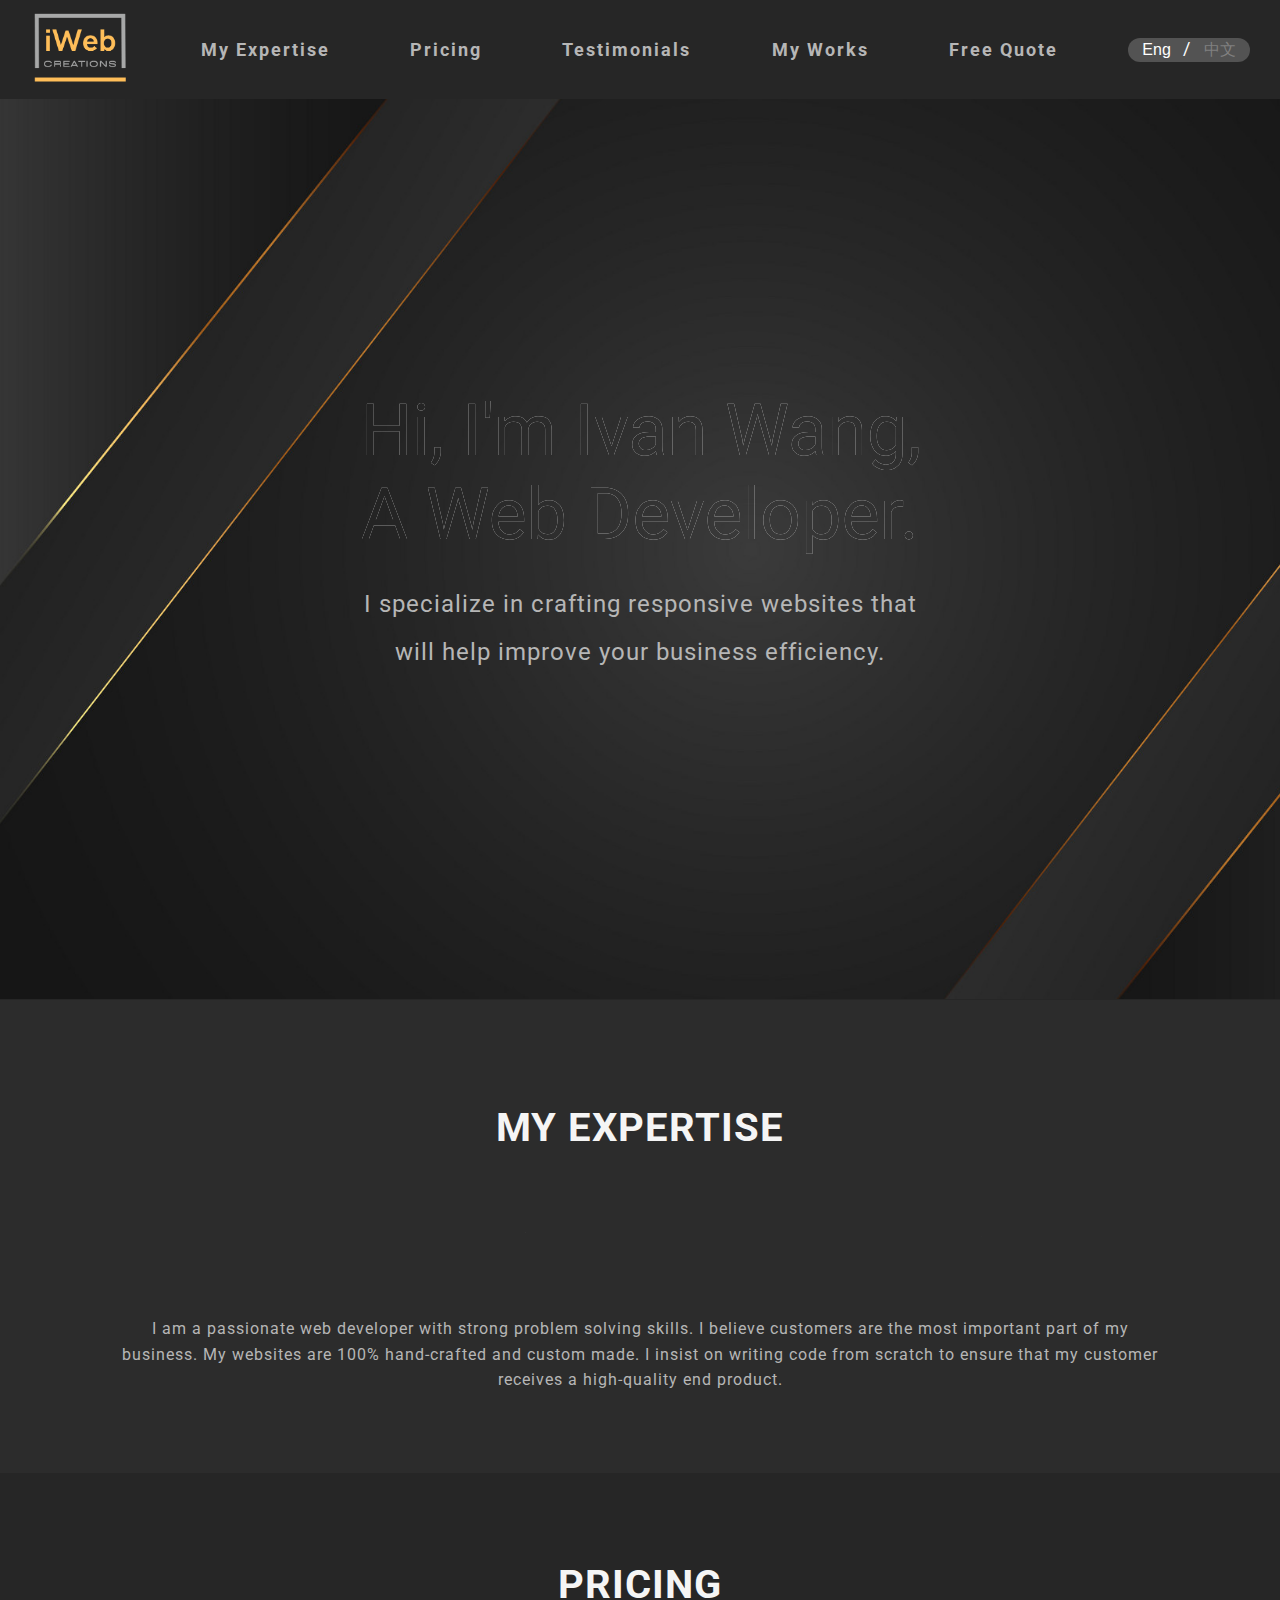
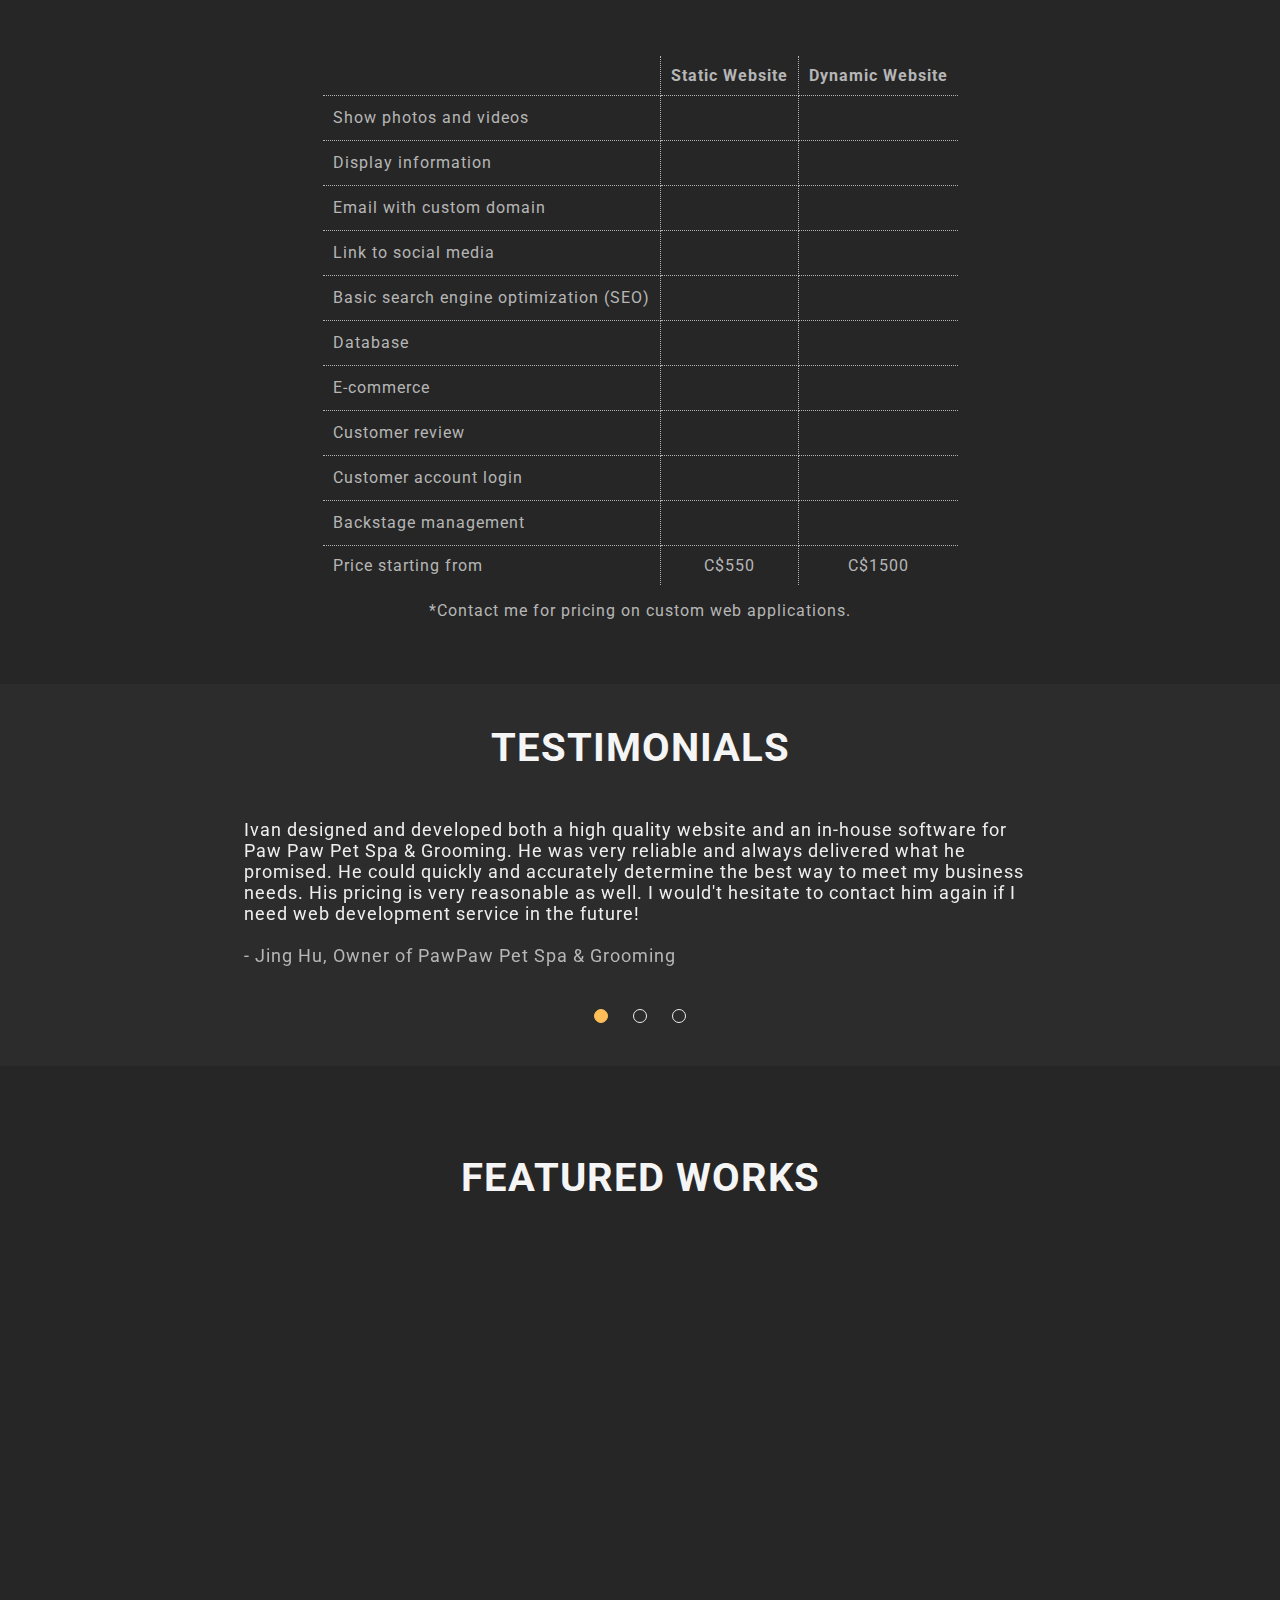
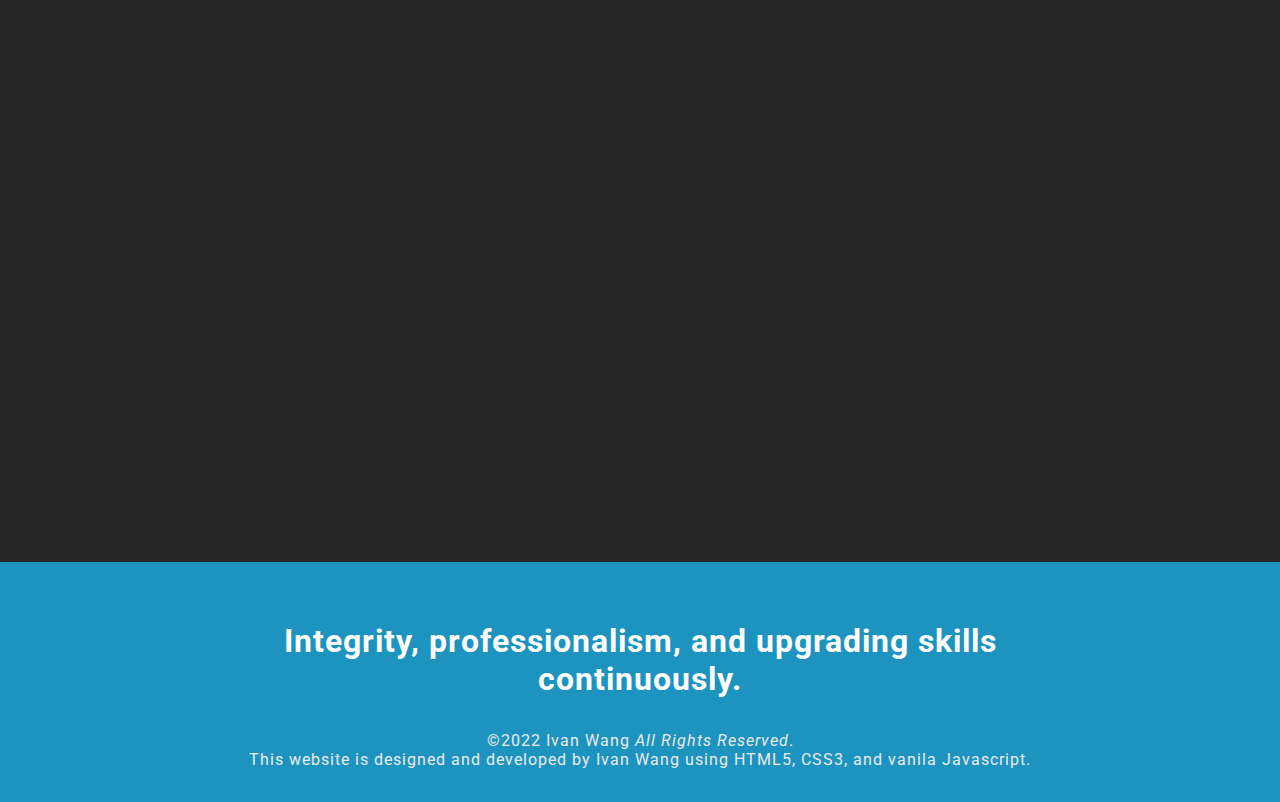
==== index.html @ b066223b "upload completed website" ====
<!DOCTYPE html>
<html lang="en">

<head>
    <meta charset="UTF-8">
    <meta http-equiv="Content-Type" content="text/html; charset=utf-8">
    <meta name="viewport" content="width=device-width, initial-scale=1.0">
    <meta name="description"
        content="Ivan Wang is a passionate web developer. Check out his skills, resume, and previous projects.">
    <meta name="keywords"
        content="web developer, frontend, front end, developer, frontend developer, front end developer ivan wang, ivanthewonderful, html, css, javascript, react">
    <meta name="robots" content="index, follow">
    <title>Ivan Wang's Portfolio</title>
    <!-- import social media icons -->
    <!-- <link rel="stylesheet" href="https://cdnjs.cloudflare.com/ajax/libs/font-awesome/4.7.0/css/font-awesome.min.css" /> -->
    <link rel="stylesheet" href="./styles/navigation.css">
    <link rel="stylesheet" href="./styles/main.css">
    <script src="./scripts/expertise-observer.js" defer></script>
    <script src="./scripts/switch-language.js" defer></script>
    <script src="./scripts/mywork-card-observer.js" defer></script>
    <script src="./scripts/mywork-section-x-button.js" defer></script>
    <script src="./scripts/navbar-switch.js" defer></script>
    <script src="./scripts/navbar-link-highlight-observer.js" defer></script>
    <script src="./scripts/navbar-whole-background-observer.js" defer></script>
    <script src="./scripts/testimonial-carousel.js" defer></script>
    <script src="./scripts/pricing-observer.js" defer></script>
</head>

<body>
    <nav id="nav-bar">
        <!-- only one of "nav-desktop" and "nav-mobile" will show on user interface. -->
        <div class="nav-desktop" id="nav-desktop">
            <a href="#">
                <img class="logo" src="./images/logo2.png" alt="the logo of iWebCreation"></a>
            <a class="nav-links en expertise-link" href="#my-expertise">my expertise</a>
            <a class="nav-links cn expertise-link" href="#my-expertise">技术栈</a>
            <a class="nav-links en price-link" href="#price-table">Pricing</a>
            <a class="nav-links cn price-link" href="#price-table">价目表</a>
            <a class="nav-links en testimonial-link" href="#testimonial">Testimonials</a>
            <a class="nav-links cn testimonial-link" href="#testimonial">客户评价</a>
            <a class="nav-links en work-link" href="#work">my works</a>
            <a class="nav-links cn work-link" href="#work">项目展示</a>
            <a class="nav-links en contact-link" href="./contact.html">free quote</a>
            <a class="nav-links cn contact-link" href="./contact.html">免费估价</a>
            <div class="nav-language-switch">
                <button class="english-switch" onclick="switchToEnglish()">Eng</button>
                <span class="nav-language-switch-slash">/</span>
                <button class="chinese-switch" onclick="switchToChinese()">中文</button>
            </div>
        </div>
        <div class="nav-mobile" id="nav-mobile">
            <!-- This div is to create an overlay effect when drawer menu is shown. -->
            <div class="nav-mobile-background_overlay-hidden" id="nav-mobile-backgournd_overlay"></div>
            <!-- The empty divs inside nav-menu-button are used for creating animation effects. -->
            <button class="nav-mobile-button" onclick="toggleAll()">
                <div id="nav-mobile-button-div1"></div>
                <div id="nav-mobile-button-div2"></div>
                <div id="nav-mobile-button-div3"></div>
                <div id="nav-mobile-button-div4"></div>
            </button>
            <ul class="nav-mobile-list nav-mobile-list-hidden" id="nav-mobile-list">
                <li>
                    <div class="nav-language-switch">
                        <button class="english-switch" onclick="switchToEnglish()">Eng</button>
                        <span id="nav-language-switch-slash"> / </span>
                        <button class="chinese-switch" onclick="switchToChinese()">中文</button>
                    </div>
                </li>
                <li>
                    <a class="nav-links en expertise-link" href="#my-expertise">my expertise</a>
                    <a class="nav-links cn expertise-link" href="#my-expertise">技术栈</a>
                </li>
                <li>
                    <a class="nav-links en price-link" href="#price-table">Pricing</a>
                    <a class="nav-links cn price-link" href="#price-table">价目表</a>
                </li>
                <li>
                    <a class="nav-links en testimonial-link" href="#testimonial">Testimonials</a>
                    <a class="nav-links cn testimonial-link" href="#testimonial">客户评价</a>
                </li>
                <li>
                    <a class="nav-links en work-link" href="#work">my works</a>
                    <a class="nav-links cn work-link" href="#work">项目展示</a>
                </li>
                <li>
                    <a class="nav-links en contact-link" href="./contact.html">free quote</a>
                    <a class="nav-links cn contact-link" href="./contact.html">免费估价</a>
                </li>
            </ul>
        </div>
    </nav>
    <main>
        <section class="intro" id="intro">
            <div id="intro-text">
                <h1 class="hidden">
                    Hi, I'm Ivan Wang, web developer. This is my portfolio.
                </h1>
                <svg id="eng-h1-substitution" class="en" width="562" height="157" viewBox="0 0 562 157" fill="#ffffff"
                    xmlns="http://www.w3.org/2000/svg">
                    <mask id="path-1-outside-1_2_4" maskUnits="userSpaceOnUse" x="0" y="0" width="562" height="157"
                        fill="black">
                        <rect fill="#ffffff" width="562" height="157" />
                        <path
                            d="M41.3555 26.8203V32.3398H13.6523V26.8203H41.3555ZM14.707 4.8125V56H7.92188V4.8125H14.707ZM47.2617 4.8125V56H40.5117V4.8125H47.2617Z" />
                        <path
                            d="M65.4023 17.9609V56H58.8633V17.9609H65.4023ZM58.3711 7.87109C58.3711 6.81641 58.6875 5.92578 59.3203 5.19922C59.9766 4.47266 60.9375 4.10938 62.2031 4.10938C63.4453 4.10938 64.3945 4.47266 65.0508 5.19922C65.7305 5.92578 66.0703 6.81641 66.0703 7.87109C66.0703 8.87891 65.7305 9.74609 65.0508 10.4727C64.3945 11.1758 63.4453 11.5273 62.2031 11.5273C60.9375 11.5273 59.9766 11.1758 59.3203 10.4727C58.6875 9.74609 58.3711 8.87891 58.3711 7.87109Z" />
                        <path
                            d="M81.75 48.2656V53.5039C81.75 55.6367 81.2109 57.8867 80.1328 60.2539C79.0547 62.6445 77.543 64.6367 75.5977 66.2305L71.9062 63.6641C72.6562 62.6328 73.2891 61.5781 73.8047 60.5C74.3203 59.4453 74.707 58.3438 74.9648 57.1953C75.2461 56.0703 75.3867 54.875 75.3867 53.6094V48.2656H81.75Z" />
                        <path d="M116.168 4.8125V56H109.383V4.8125H116.168Z" />
                        <path d="M131.496 2V5.86719L130.758 18.8047H126.223L126.258 6.46484V2H131.496Z" />
                        <path
                            d="M145.875 25.5195V56H139.336V17.9609H145.523L145.875 25.5195ZM144.539 35.5391L141.516 35.4336C141.539 32.832 141.879 30.4297 142.535 28.2266C143.191 26 144.164 24.0664 145.453 22.4258C146.742 20.7852 148.348 19.5195 150.27 18.6289C152.191 17.7148 154.418 17.2578 156.949 17.2578C158.73 17.2578 160.371 17.5156 161.871 18.0312C163.371 18.5234 164.672 19.3086 165.773 20.3867C166.875 21.4648 167.73 22.8477 168.34 24.5352C168.949 26.2227 169.254 28.2617 169.254 30.6523V56H162.75V30.9688C162.75 28.9766 162.41 27.3828 161.73 26.1875C161.074 24.9922 160.137 24.125 158.918 23.5859C157.699 23.0234 156.27 22.7422 154.629 22.7422C152.707 22.7422 151.102 23.082 149.812 23.7617C148.523 24.4414 147.492 25.3789 146.719 26.5742C145.945 27.7695 145.383 29.1406 145.031 30.6875C144.703 32.2109 144.539 33.8281 144.539 35.5391ZM169.184 31.9531L164.824 33.2891C164.848 31.2031 165.188 29.1992 165.844 27.2773C166.523 25.3555 167.496 23.6445 168.762 22.1445C170.051 20.6445 171.633 19.4609 173.508 18.5938C175.383 17.7031 177.527 17.2578 179.941 17.2578C181.98 17.2578 183.785 17.5273 185.355 18.0664C186.949 18.6055 188.285 19.4375 189.363 20.5625C190.465 21.6641 191.297 23.082 191.859 24.8164C192.422 26.5508 192.703 28.6133 192.703 31.0039V56H186.164V30.9336C186.164 28.8008 185.824 27.1484 185.145 25.9766C184.488 24.7812 183.551 23.9492 182.332 23.4805C181.137 22.9883 179.707 22.7422 178.043 22.7422C176.613 22.7422 175.348 22.9883 174.246 23.4805C173.145 23.9727 172.219 24.6523 171.469 25.5195C170.719 26.3633 170.145 27.3359 169.746 28.4375C169.371 29.5391 169.184 30.7109 169.184 31.9531Z" />
                        <path d="M228.668 4.8125V56H221.883V4.8125H228.668Z" />
                        <path
                            d="M251.59 50.1289L261.996 17.9609H268.641L254.965 56H250.605L251.59 50.1289ZM242.906 17.9609L253.629 50.3047L254.367 56H250.008L236.227 17.9609H242.906Z" />
                        <path
                            d="M296.766 49.4961V29.9141C296.766 28.4141 296.461 27.1133 295.852 26.0117C295.266 24.8867 294.375 24.0195 293.18 23.4102C291.984 22.8008 290.508 22.4961 288.75 22.4961C287.109 22.4961 285.668 22.7773 284.426 23.3398C283.207 23.9023 282.246 24.6406 281.543 25.5547C280.863 26.4688 280.523 27.4531 280.523 28.5078H274.02C274.02 27.1484 274.371 25.8008 275.074 24.4648C275.777 23.1289 276.785 21.9219 278.098 20.8438C279.434 19.7422 281.027 18.875 282.879 18.2422C284.754 17.5859 286.84 17.2578 289.137 17.2578C291.902 17.2578 294.34 17.7266 296.449 18.6641C298.582 19.6016 300.246 21.0195 301.441 22.918C302.66 24.793 303.27 27.1484 303.27 29.9844V47.7031C303.27 48.9688 303.375 50.3164 303.586 51.7461C303.82 53.1758 304.16 54.4062 304.605 55.4375V56H297.82C297.492 55.25 297.234 54.2539 297.047 53.0117C296.859 51.7461 296.766 50.5742 296.766 49.4961ZM297.891 32.9375L297.961 37.5078H291.387C289.535 37.5078 287.883 37.6602 286.43 37.9648C284.977 38.2461 283.758 38.6797 282.773 39.2656C281.789 39.8516 281.039 40.5898 280.523 41.4805C280.008 42.3477 279.75 43.3672 279.75 44.5391C279.75 45.7344 280.02 46.8242 280.559 47.8086C281.098 48.793 281.906 49.5781 282.984 50.1641C284.086 50.7266 285.434 51.0078 287.027 51.0078C289.02 51.0078 290.777 50.5859 292.301 49.7422C293.824 48.8984 295.031 47.8672 295.922 46.6484C296.836 45.4297 297.328 44.2461 297.398 43.0977L300.176 46.2266C300.012 47.2109 299.566 48.3008 298.84 49.4961C298.113 50.6914 297.141 51.8398 295.922 52.9414C294.727 54.0195 293.297 54.9219 291.633 55.6484C289.992 56.3516 288.141 56.7031 286.078 56.7031C283.5 56.7031 281.238 56.1992 279.293 55.1914C277.371 54.1836 275.871 52.8359 274.793 51.1484C273.738 49.4375 273.211 47.5273 273.211 45.418C273.211 43.3789 273.609 41.5859 274.406 40.0391C275.203 38.4688 276.352 37.168 277.852 36.1367C279.352 35.082 281.156 34.2852 283.266 33.7461C285.375 33.207 287.73 32.9375 290.332 32.9375H297.891Z" />
                        <path
                            d="M320.004 26.082V56H313.5V17.9609H319.652L320.004 26.082ZM318.457 35.5391L315.75 35.4336C315.773 32.832 316.16 30.4297 316.91 28.2266C317.66 26 318.715 24.0664 320.074 22.4258C321.434 20.7852 323.051 19.5195 324.926 18.6289C326.824 17.7148 328.922 17.2578 331.219 17.2578C333.094 17.2578 334.781 17.5156 336.281 18.0312C337.781 18.5234 339.059 19.3203 340.113 20.4219C341.191 21.5234 342.012 22.9531 342.574 24.7109C343.137 26.4453 343.418 28.5664 343.418 31.0742V56H336.879V31.0039C336.879 29.0117 336.586 27.418 336 26.2227C335.414 25.0039 334.559 24.125 333.434 23.5859C332.309 23.0234 330.926 22.7422 329.285 22.7422C327.668 22.7422 326.191 23.082 324.855 23.7617C323.543 24.4414 322.406 25.3789 321.445 26.5742C320.508 27.7695 319.77 29.1406 319.23 30.6875C318.715 32.2109 318.457 33.8281 318.457 35.5391Z" />
                        <path
                            d="M385.605 40.5312L395.766 4.8125H400.688L397.84 18.6992L386.906 56H382.02L385.605 40.5312ZM375.094 4.8125L383.18 39.8281L385.605 56H380.754L368.344 4.8125H375.094ZM413.836 39.793L421.746 4.8125H428.531L416.156 56H411.305L413.836 39.793ZM401.426 4.8125L411.305 40.5312L414.891 56H410.004L399.457 18.6992L396.574 4.8125H401.426Z" />
                        <path
                            d="M456.305 49.4961V29.9141C456.305 28.4141 456 27.1133 455.391 26.0117C454.805 24.8867 453.914 24.0195 452.719 23.4102C451.523 22.8008 450.047 22.4961 448.289 22.4961C446.648 22.4961 445.207 22.7773 443.965 23.3398C442.746 23.9023 441.785 24.6406 441.082 25.5547C440.402 26.4688 440.062 27.4531 440.062 28.5078H433.559C433.559 27.1484 433.91 25.8008 434.613 24.4648C435.316 23.1289 436.324 21.9219 437.637 20.8438C438.973 19.7422 440.566 18.875 442.418 18.2422C444.293 17.5859 446.379 17.2578 448.676 17.2578C451.441 17.2578 453.879 17.7266 455.988 18.6641C458.121 19.6016 459.785 21.0195 460.98 22.918C462.199 24.793 462.809 27.1484 462.809 29.9844V47.7031C462.809 48.9688 462.914 50.3164 463.125 51.7461C463.359 53.1758 463.699 54.4062 464.145 55.4375V56H457.359C457.031 55.25 456.773 54.2539 456.586 53.0117C456.398 51.7461 456.305 50.5742 456.305 49.4961ZM457.43 32.9375L457.5 37.5078H450.926C449.074 37.5078 447.422 37.6602 445.969 37.9648C444.516 38.2461 443.297 38.6797 442.312 39.2656C441.328 39.8516 440.578 40.5898 440.062 41.4805C439.547 42.3477 439.289 43.3672 439.289 44.5391C439.289 45.7344 439.559 46.8242 440.098 47.8086C440.637 48.793 441.445 49.5781 442.523 50.1641C443.625 50.7266 444.973 51.0078 446.566 51.0078C448.559 51.0078 450.316 50.5859 451.84 49.7422C453.363 48.8984 454.57 47.8672 455.461 46.6484C456.375 45.4297 456.867 44.2461 456.938 43.0977L459.715 46.2266C459.551 47.2109 459.105 48.3008 458.379 49.4961C457.652 50.6914 456.68 51.8398 455.461 52.9414C454.266 54.0195 452.836 54.9219 451.172 55.6484C449.531 56.3516 447.68 56.7031 445.617 56.7031C443.039 56.7031 440.777 56.1992 438.832 55.1914C436.91 54.1836 435.41 52.8359 434.332 51.1484C433.277 49.4375 432.75 47.5273 432.75 45.418C432.75 43.3789 433.148 41.5859 433.945 40.0391C434.742 38.4688 435.891 37.168 437.391 36.1367C438.891 35.082 440.695 34.2852 442.805 33.7461C444.914 33.207 447.27 32.9375 449.871 32.9375H457.43Z" />
                        <path
                            d="M479.543 26.082V56H473.039V17.9609H479.191L479.543 26.082ZM477.996 35.5391L475.289 35.4336C475.312 32.832 475.699 30.4297 476.449 28.2266C477.199 26 478.254 24.0664 479.613 22.4258C480.973 20.7852 482.59 19.5195 484.465 18.6289C486.363 17.7148 488.461 17.2578 490.758 17.2578C492.633 17.2578 494.32 17.5156 495.82 18.0312C497.32 18.5234 498.598 19.3203 499.652 20.4219C500.73 21.5234 501.551 22.9531 502.113 24.7109C502.676 26.4453 502.957 28.5664 502.957 31.0742V56H496.418V31.0039C496.418 29.0117 496.125 27.418 495.539 26.2227C494.953 25.0039 494.098 24.125 492.973 23.5859C491.848 23.0234 490.465 22.7422 488.824 22.7422C487.207 22.7422 485.73 23.082 484.395 23.7617C483.082 24.4414 481.945 25.3789 480.984 26.5742C480.047 27.7695 479.309 29.1406 478.77 30.6875C478.254 32.2109 477.996 33.8281 477.996 35.5391Z" />
                        <path
                            d="M537.48 17.9609H543.387V55.1914C543.387 58.543 542.707 61.4023 541.348 63.7695C539.988 66.1367 538.09 67.9297 535.652 69.1484C533.238 70.3906 530.449 71.0117 527.285 71.0117C525.973 71.0117 524.426 70.8008 522.645 70.3789C520.887 69.9805 519.152 69.2891 517.441 68.3047C515.754 67.3438 514.336 66.043 513.188 64.4023L516.598 60.5352C518.191 62.457 519.855 63.793 521.59 64.543C523.348 65.293 525.082 65.668 526.793 65.668C528.855 65.668 530.637 65.2812 532.137 64.5078C533.637 63.7344 534.797 62.5859 535.617 61.0625C536.461 59.5625 536.883 57.7109 536.883 55.5078V26.3281L537.48 17.9609ZM511.289 37.4023V36.6641C511.289 33.7578 511.629 31.1211 512.309 28.7539C513.012 26.3633 514.008 24.3125 515.297 22.6016C516.609 20.8906 518.191 19.5781 520.043 18.6641C521.895 17.7266 523.98 17.2578 526.301 17.2578C528.691 17.2578 530.777 17.6797 532.559 18.5234C534.363 19.3438 535.887 20.5508 537.129 22.1445C538.395 23.7148 539.391 25.6133 540.117 27.8398C540.844 30.0664 541.348 32.5859 541.629 35.3984V38.6328C541.371 41.4219 540.867 43.9297 540.117 46.1562C539.391 48.3828 538.395 50.2812 537.129 51.8516C535.887 53.4219 534.363 54.6289 532.559 55.4727C530.754 56.293 528.645 56.7031 526.23 56.7031C523.957 56.7031 521.895 56.2227 520.043 55.2617C518.215 54.3008 516.645 52.9531 515.332 51.2188C514.02 49.4844 513.012 47.4453 512.309 45.1016C511.629 42.7344 511.289 40.168 511.289 37.4023ZM517.793 36.6641V37.4023C517.793 39.3008 517.98 41.082 518.355 42.7461C518.754 44.4102 519.352 45.875 520.148 47.1406C520.969 48.4062 522.012 49.4023 523.277 50.1289C524.543 50.832 526.055 51.1836 527.812 51.1836C529.969 51.1836 531.75 50.7266 533.156 49.8125C534.562 48.8984 535.676 47.6914 536.496 46.1914C537.34 44.6914 537.996 43.0625 538.465 41.3047V32.832C538.207 31.543 537.809 30.3008 537.27 29.1055C536.754 27.8867 536.074 26.8086 535.23 25.8711C534.41 24.9102 533.391 24.1484 532.172 23.5859C530.953 23.0234 529.523 22.7422 527.883 22.7422C526.102 22.7422 524.566 23.1172 523.277 23.8672C522.012 24.5938 520.969 25.6016 520.148 26.8906C519.352 28.1562 518.754 29.6328 518.355 31.3203C517.98 32.9844 517.793 34.7656 517.793 36.6641Z" />
                        <path
                            d="M559.172 48.2656V53.5039C559.172 55.6367 558.633 57.8867 557.555 60.2539C556.477 62.6445 554.965 64.6367 553.02 66.2305L549.328 63.6641C550.078 62.6328 550.711 61.5781 551.227 60.5C551.742 59.4453 552.129 58.3438 552.387 57.1953C552.668 56.0703 552.809 54.875 552.809 53.6094V48.2656H559.172Z" />
                        <path
                            d="M26.8711 93.3477L9.92578 140H3L22.5117 88.8125H26.9766L26.8711 93.3477ZM41.0742 140L24.0938 93.3477L23.9883 88.8125H28.4531L48.0352 140H41.0742ZM40.1953 121.051V126.605H11.4375V121.051H40.1953Z" />
                        <path
                            d="M86.2148 124.531L96.375 88.8125H101.297L98.4492 102.699L87.5156 140H82.6289L86.2148 124.531ZM75.7031 88.8125L83.7891 123.828L86.2148 140H81.3633L68.9531 88.8125H75.7031ZM114.445 123.793L122.355 88.8125H129.141L116.766 140H111.914L114.445 123.793ZM102.035 88.8125L111.914 124.531L115.5 140H110.613L100.066 102.699L97.1836 88.8125H102.035Z" />
                        <path
                            d="M150.34 140.703C147.691 140.703 145.289 140.258 143.133 139.367C141 138.453 139.16 137.176 137.613 135.535C136.09 133.895 134.918 131.949 134.098 129.699C133.277 127.449 132.867 124.988 132.867 122.316V120.84C132.867 117.746 133.324 114.992 134.238 112.578C135.152 110.141 136.395 108.078 137.965 106.391C139.535 104.703 141.316 103.426 143.309 102.559C145.301 101.691 147.363 101.258 149.496 101.258C152.215 101.258 154.559 101.727 156.527 102.664C158.52 103.602 160.148 104.914 161.414 106.602C162.68 108.266 163.617 110.234 164.227 112.508C164.836 114.758 165.141 117.219 165.141 119.891V122.809H136.734V117.5H158.637V117.008C158.543 115.32 158.191 113.68 157.582 112.086C156.996 110.492 156.059 109.18 154.77 108.148C153.48 107.117 151.723 106.602 149.496 106.602C148.02 106.602 146.66 106.918 145.418 107.551C144.176 108.16 143.109 109.074 142.219 110.293C141.328 111.512 140.637 113 140.145 114.758C139.652 116.516 139.406 118.543 139.406 120.84V122.316C139.406 124.121 139.652 125.82 140.145 127.414C140.66 128.984 141.398 130.367 142.359 131.562C143.344 132.758 144.527 133.695 145.91 134.375C147.316 135.055 148.91 135.395 150.691 135.395C152.988 135.395 154.934 134.926 156.527 133.988C158.121 133.051 159.516 131.797 160.711 130.227L164.648 133.355C163.828 134.598 162.785 135.781 161.52 136.906C160.254 138.031 158.695 138.945 156.844 139.648C155.016 140.352 152.848 140.703 150.34 140.703Z" />
                        <path
                            d="M172.699 86H179.238V132.617L178.676 140H172.699V86ZM204.938 120.664V121.402C204.938 124.168 204.609 126.734 203.953 129.102C203.297 131.445 202.336 133.484 201.07 135.219C199.805 136.953 198.258 138.301 196.43 139.262C194.602 140.223 192.504 140.703 190.137 140.703C187.723 140.703 185.602 140.293 183.773 139.473C181.969 138.629 180.445 137.422 179.203 135.852C177.961 134.281 176.965 132.383 176.215 130.156C175.488 127.93 174.984 125.422 174.703 122.633V119.398C174.984 116.586 175.488 114.066 176.215 111.84C176.965 109.613 177.961 107.715 179.203 106.145C180.445 104.551 181.969 103.344 183.773 102.523C185.578 101.68 187.676 101.258 190.066 101.258C192.457 101.258 194.578 101.727 196.43 102.664C198.281 103.578 199.828 104.891 201.07 106.602C202.336 108.312 203.297 110.363 203.953 112.754C204.609 115.121 204.938 117.758 204.938 120.664ZM198.398 121.402V120.664C198.398 118.766 198.223 116.984 197.871 115.32C197.52 113.633 196.957 112.156 196.184 110.891C195.41 109.602 194.391 108.594 193.125 107.867C191.859 107.117 190.301 106.742 188.449 106.742C186.809 106.742 185.379 107.023 184.16 107.586C182.965 108.148 181.945 108.91 181.102 109.871C180.258 110.809 179.566 111.887 179.027 113.105C178.512 114.301 178.125 115.543 177.867 116.832V125.305C178.242 126.945 178.852 128.527 179.695 130.051C180.562 131.551 181.711 132.781 183.141 133.742C184.594 134.703 186.387 135.184 188.52 135.184C190.277 135.184 191.777 134.832 193.02 134.129C194.285 133.402 195.305 132.406 196.078 131.141C196.875 129.875 197.461 128.41 197.836 126.746C198.211 125.082 198.398 123.301 198.398 121.402Z" />
                        <path
                            d="M245.859 140H235.172L235.242 134.48H245.859C249.516 134.48 252.562 133.719 255 132.195C257.438 130.648 259.266 128.492 260.484 125.727C261.727 122.938 262.348 119.68 262.348 115.953V112.824C262.348 109.895 261.996 107.293 261.293 105.02C260.59 102.723 259.559 100.789 258.199 99.2188C256.84 97.625 255.176 96.418 253.207 95.5977C251.262 94.7773 249.023 94.3672 246.492 94.3672H234.961V88.8125H246.492C249.844 88.8125 252.902 89.375 255.668 90.5C258.434 91.6016 260.812 93.207 262.805 95.3164C264.82 97.4023 266.367 99.9336 267.445 102.91C268.523 105.863 269.062 109.191 269.062 112.895V115.953C269.062 119.656 268.523 122.996 267.445 125.973C266.367 128.926 264.809 131.445 262.77 133.531C260.754 135.617 258.316 137.223 255.457 138.348C252.621 139.449 249.422 140 245.859 140ZM238.793 88.8125V140H232.008V88.8125H238.793Z" />
                        <path
                            d="M294.059 140.703C291.41 140.703 289.008 140.258 286.852 139.367C284.719 138.453 282.879 137.176 281.332 135.535C279.809 133.895 278.637 131.949 277.816 129.699C276.996 127.449 276.586 124.988 276.586 122.316V120.84C276.586 117.746 277.043 114.992 277.957 112.578C278.871 110.141 280.113 108.078 281.684 106.391C283.254 104.703 285.035 103.426 287.027 102.559C289.02 101.691 291.082 101.258 293.215 101.258C295.934 101.258 298.277 101.727 300.246 102.664C302.238 103.602 303.867 104.914 305.133 106.602C306.398 108.266 307.336 110.234 307.945 112.508C308.555 114.758 308.859 117.219 308.859 119.891V122.809H280.453V117.5H302.355V117.008C302.262 115.32 301.91 113.68 301.301 112.086C300.715 110.492 299.777 109.18 298.488 108.148C297.199 107.117 295.441 106.602 293.215 106.602C291.738 106.602 290.379 106.918 289.137 107.551C287.895 108.16 286.828 109.074 285.938 110.293C285.047 111.512 284.355 113 283.863 114.758C283.371 116.516 283.125 118.543 283.125 120.84V122.316C283.125 124.121 283.371 125.82 283.863 127.414C284.379 128.984 285.117 130.367 286.078 131.562C287.062 132.758 288.246 133.695 289.629 134.375C291.035 135.055 292.629 135.395 294.41 135.395C296.707 135.395 298.652 134.926 300.246 133.988C301.84 133.051 303.234 131.797 304.43 130.227L308.367 133.355C307.547 134.598 306.504 135.781 305.238 136.906C303.973 138.031 302.414 138.945 300.562 139.648C298.734 140.352 296.566 140.703 294.059 140.703Z" />
                        <path
                            d="M327.527 134.129L337.934 101.961H344.578L330.902 140H326.543L327.527 134.129ZM318.844 101.961L329.566 134.305L330.305 140H325.945L312.164 101.961H318.844Z" />
                        <path
                            d="M366.129 140.703C363.48 140.703 361.078 140.258 358.922 139.367C356.789 138.453 354.949 137.176 353.402 135.535C351.879 133.895 350.707 131.949 349.887 129.699C349.066 127.449 348.656 124.988 348.656 122.316V120.84C348.656 117.746 349.113 114.992 350.027 112.578C350.941 110.141 352.184 108.078 353.754 106.391C355.324 104.703 357.105 103.426 359.098 102.559C361.09 101.691 363.152 101.258 365.285 101.258C368.004 101.258 370.348 101.727 372.316 102.664C374.309 103.602 375.938 104.914 377.203 106.602C378.469 108.266 379.406 110.234 380.016 112.508C380.625 114.758 380.93 117.219 380.93 119.891V122.809H352.523V117.5H374.426V117.008C374.332 115.32 373.98 113.68 373.371 112.086C372.785 110.492 371.848 109.18 370.559 108.148C369.27 107.117 367.512 106.602 365.285 106.602C363.809 106.602 362.449 106.918 361.207 107.551C359.965 108.16 358.898 109.074 358.008 110.293C357.117 111.512 356.426 113 355.934 114.758C355.441 116.516 355.195 118.543 355.195 120.84V122.316C355.195 124.121 355.441 125.82 355.934 127.414C356.449 128.984 357.188 130.367 358.148 131.562C359.133 132.758 360.316 133.695 361.699 134.375C363.105 135.055 364.699 135.395 366.48 135.395C368.777 135.395 370.723 134.926 372.316 133.988C373.91 133.051 375.305 131.797 376.5 130.227L380.438 133.355C379.617 134.598 378.574 135.781 377.309 136.906C376.043 138.031 374.484 138.945 372.633 139.648C370.805 140.352 368.637 140.703 366.129 140.703Z" />
                        <path d="M395.59 86V140H389.051V86H395.59Z" />
                        <path
                            d="M404.309 121.402V120.594C404.309 117.852 404.707 115.309 405.504 112.965C406.301 110.598 407.449 108.547 408.949 106.812C410.449 105.055 412.266 103.695 414.398 102.734C416.531 101.75 418.922 101.258 421.57 101.258C424.242 101.258 426.645 101.75 428.777 102.734C430.934 103.695 432.762 105.055 434.262 106.812C435.785 108.547 436.945 110.598 437.742 112.965C438.539 115.309 438.938 117.852 438.938 120.594V121.402C438.938 124.145 438.539 126.688 437.742 129.031C436.945 131.375 435.785 133.426 434.262 135.184C432.762 136.918 430.945 138.277 428.812 139.262C426.703 140.223 424.312 140.703 421.641 140.703C418.969 140.703 416.566 140.223 414.434 139.262C412.301 138.277 410.473 136.918 408.949 135.184C407.449 133.426 406.301 131.375 405.504 129.031C404.707 126.688 404.309 124.145 404.309 121.402ZM410.812 120.594V121.402C410.812 123.301 411.035 125.094 411.48 126.781C411.926 128.445 412.594 129.922 413.484 131.211C414.398 132.5 415.535 133.52 416.895 134.27C418.254 134.996 419.836 135.359 421.641 135.359C423.422 135.359 424.98 134.996 426.316 134.27C427.676 133.52 428.801 132.5 429.691 131.211C430.582 129.922 431.25 128.445 431.695 126.781C432.164 125.094 432.398 123.301 432.398 121.402V120.594C432.398 118.719 432.164 116.949 431.695 115.285C431.25 113.598 430.57 112.109 429.656 110.82C428.766 109.508 427.641 108.477 426.281 107.727C424.945 106.977 423.375 106.602 421.57 106.602C419.789 106.602 418.219 106.977 416.859 107.727C415.523 108.477 414.398 109.508 413.484 110.82C412.594 112.109 411.926 113.598 411.48 115.285C411.035 116.949 410.812 118.719 410.812 120.594Z" />
                        <path
                            d="M453.598 109.273V154.625H447.059V101.961H453.035L453.598 109.273ZM479.227 120.664V121.402C479.227 124.168 478.898 126.734 478.242 129.102C477.586 131.445 476.625 133.484 475.359 135.219C474.117 136.953 472.582 138.301 470.754 139.262C468.926 140.223 466.828 140.703 464.461 140.703C462.047 140.703 459.914 140.305 458.062 139.508C456.211 138.711 454.641 137.551 453.352 136.027C452.062 134.504 451.031 132.676 450.258 130.543C449.508 128.41 448.992 126.008 448.711 123.336V119.398C448.992 116.586 449.52 114.066 450.293 111.84C451.066 109.613 452.086 107.715 453.352 106.145C454.641 104.551 456.199 103.344 458.027 102.523C459.855 101.68 461.965 101.258 464.355 101.258C466.746 101.258 468.867 101.727 470.719 102.664C472.57 103.578 474.129 104.891 475.395 106.602C476.66 108.312 477.609 110.363 478.242 112.754C478.898 115.121 479.227 117.758 479.227 120.664ZM472.688 121.402V120.664C472.688 118.766 472.488 116.984 472.09 115.32C471.691 113.633 471.07 112.156 470.227 110.891C469.406 109.602 468.352 108.594 467.062 107.867C465.773 107.117 464.238 106.742 462.457 106.742C460.816 106.742 459.387 107.023 458.168 107.586C456.973 108.148 455.953 108.91 455.109 109.871C454.266 110.809 453.574 111.887 453.035 113.105C452.52 114.301 452.133 115.543 451.875 116.832V125.938C452.344 127.578 453 129.125 453.844 130.578C454.688 132.008 455.812 133.168 457.219 134.059C458.625 134.926 460.395 135.359 462.527 135.359C464.285 135.359 465.797 134.996 467.062 134.27C468.352 133.52 469.406 132.5 470.227 131.211C471.07 129.922 471.691 128.445 472.09 126.781C472.488 125.094 472.688 123.301 472.688 121.402Z" />
                        <path
                            d="M503.309 140.703C500.66 140.703 498.258 140.258 496.102 139.367C493.969 138.453 492.129 137.176 490.582 135.535C489.059 133.895 487.887 131.949 487.066 129.699C486.246 127.449 485.836 124.988 485.836 122.316V120.84C485.836 117.746 486.293 114.992 487.207 112.578C488.121 110.141 489.363 108.078 490.934 106.391C492.504 104.703 494.285 103.426 496.277 102.559C498.27 101.691 500.332 101.258 502.465 101.258C505.184 101.258 507.527 101.727 509.496 102.664C511.488 103.602 513.117 104.914 514.383 106.602C515.648 108.266 516.586 110.234 517.195 112.508C517.805 114.758 518.109 117.219 518.109 119.891V122.809H489.703V117.5H511.605V117.008C511.512 115.32 511.16 113.68 510.551 112.086C509.965 110.492 509.027 109.18 507.738 108.148C506.449 107.117 504.691 106.602 502.465 106.602C500.988 106.602 499.629 106.918 498.387 107.551C497.145 108.16 496.078 109.074 495.188 110.293C494.297 111.512 493.605 113 493.113 114.758C492.621 116.516 492.375 118.543 492.375 120.84V122.316C492.375 124.121 492.621 125.82 493.113 127.414C493.629 128.984 494.367 130.367 495.328 131.562C496.312 132.758 497.496 133.695 498.879 134.375C500.285 135.055 501.879 135.395 503.66 135.395C505.957 135.395 507.902 134.926 509.496 133.988C511.09 133.051 512.484 131.797 513.68 130.227L517.617 133.355C516.797 134.598 515.754 135.781 514.488 136.906C513.223 138.031 511.664 138.945 509.812 139.648C507.984 140.352 505.816 140.703 503.309 140.703Z" />
                        <path
                            d="M532.207 107.938V140H525.703V101.961H532.031L532.207 107.938ZM544.09 101.75L544.055 107.797C543.516 107.68 543 107.609 542.508 107.586C542.039 107.539 541.5 107.516 540.891 107.516C539.391 107.516 538.066 107.75 536.918 108.219C535.77 108.688 534.797 109.344 534 110.188C533.203 111.031 532.57 112.039 532.102 113.211C531.656 114.359 531.363 115.625 531.223 117.008L529.395 118.062C529.395 115.766 529.617 113.609 530.062 111.594C530.531 109.578 531.246 107.797 532.207 106.25C533.168 104.68 534.387 103.461 535.863 102.594C537.363 101.703 539.145 101.258 541.207 101.258C541.676 101.258 542.215 101.316 542.824 101.434C543.434 101.527 543.855 101.633 544.09 101.75Z" />
                        <path
                            d="M545.848 136.555C545.848 135.453 546.188 134.527 546.867 133.777C547.57 133.004 548.578 132.617 549.891 132.617C551.203 132.617 552.199 133.004 552.879 133.777C553.582 134.527 553.934 135.453 553.934 136.555C553.934 137.633 553.582 138.547 552.879 139.297C552.199 140.047 551.203 140.422 549.891 140.422C548.578 140.422 547.57 140.047 546.867 139.297C546.188 138.547 545.848 137.633 545.848 136.555Z" />
                    </mask>
                    <path
                        d="M41.3555 26.8203V32.3398H13.6523V26.8203H41.3555ZM14.707 4.8125V56H7.92188V4.8125H14.707ZM47.2617 4.8125V56H40.5117V4.8125H47.2617Z"
                        stroke="#ffffff" stroke-width="4" mask="url(#path-1-outside-1_2_4)" />
                    <path
                        d="M65.4023 17.9609V56H58.8633V17.9609H65.4023ZM58.3711 7.87109C58.3711 6.81641 58.6875 5.92578 59.3203 5.19922C59.9766 4.47266 60.9375 4.10938 62.2031 4.10938C63.4453 4.10938 64.3945 4.47266 65.0508 5.19922C65.7305 5.92578 66.0703 6.81641 66.0703 7.87109C66.0703 8.87891 65.7305 9.74609 65.0508 10.4727C64.3945 11.1758 63.4453 11.5273 62.2031 11.5273C60.9375 11.5273 59.9766 11.1758 59.3203 10.4727C58.6875 9.74609 58.3711 8.87891 58.3711 7.87109Z"
                        stroke="#ffffff" stroke-width="4" mask="url(#path-1-outside-1_2_4)" />
                    <path
                        d="M81.75 48.2656V53.5039C81.75 55.6367 81.2109 57.8867 80.1328 60.2539C79.0547 62.6445 77.543 64.6367 75.5977 66.2305L71.9062 63.6641C72.6562 62.6328 73.2891 61.5781 73.8047 60.5C74.3203 59.4453 74.707 58.3438 74.9648 57.1953C75.2461 56.0703 75.3867 54.875 75.3867 53.6094V48.2656H81.75Z"
                        stroke="#ffffff" stroke-width="4" mask="url(#path-1-outside-1_2_4)" />
                    <path d="M116.168 4.8125V56H109.383V4.8125H116.168Z" stroke="#ffffff" stroke-width="4"
                        mask="url(#path-1-outside-1_2_4)" />
                    <path d="M131.496 2V5.86719L130.758 18.8047H126.223L126.258 6.46484V2H131.496Z" stroke="#ffffff"
                        stroke-width="4" mask="url(#path-1-outside-1_2_4)" />
                    <path
                        d="M145.875 25.5195V56H139.336V17.9609H145.523L145.875 25.5195ZM144.539 35.5391L141.516 35.4336C141.539 32.832 141.879 30.4297 142.535 28.2266C143.191 26 144.164 24.0664 145.453 22.4258C146.742 20.7852 148.348 19.5195 150.27 18.6289C152.191 17.7148 154.418 17.2578 156.949 17.2578C158.73 17.2578 160.371 17.5156 161.871 18.0312C163.371 18.5234 164.672 19.3086 165.773 20.3867C166.875 21.4648 167.73 22.8477 168.34 24.5352C168.949 26.2227 169.254 28.2617 169.254 30.6523V56H162.75V30.9688C162.75 28.9766 162.41 27.3828 161.73 26.1875C161.074 24.9922 160.137 24.125 158.918 23.5859C157.699 23.0234 156.27 22.7422 154.629 22.7422C152.707 22.7422 151.102 23.082 149.812 23.7617C148.523 24.4414 147.492 25.3789 146.719 26.5742C145.945 27.7695 145.383 29.1406 145.031 30.6875C144.703 32.2109 144.539 33.8281 144.539 35.5391ZM169.184 31.9531L164.824 33.2891C164.848 31.2031 165.188 29.1992 165.844 27.2773C166.523 25.3555 167.496 23.6445 168.762 22.1445C170.051 20.6445 171.633 19.4609 173.508 18.5938C175.383 17.7031 177.527 17.2578 179.941 17.2578C181.98 17.2578 183.785 17.5273 185.355 18.0664C186.949 18.6055 188.285 19.4375 189.363 20.5625C190.465 21.6641 191.297 23.082 191.859 24.8164C192.422 26.5508 192.703 28.6133 192.703 31.0039V56H186.164V30.9336C186.164 28.8008 185.824 27.1484 185.145 25.9766C184.488 24.7812 183.551 23.9492 182.332 23.4805C181.137 22.9883 179.707 22.7422 178.043 22.7422C176.613 22.7422 175.348 22.9883 174.246 23.4805C173.145 23.9727 172.219 24.6523 171.469 25.5195C170.719 26.3633 170.145 27.3359 169.746 28.4375C169.371 29.5391 169.184 30.7109 169.184 31.9531Z"
                        stroke="#ffffff" stroke-width="4" mask="url(#path-1-outside-1_2_4)" />
                    <path d="M228.668 4.8125V56H221.883V4.8125H228.668Z" stroke="#ffffff" stroke-width="4"
                        mask="url(#path-1-outside-1_2_4)" />
                    <path
                        d="M251.59 50.1289L261.996 17.9609H268.641L254.965 56H250.605L251.59 50.1289ZM242.906 17.9609L253.629 50.3047L254.367 56H250.008L236.227 17.9609H242.906Z"
                        stroke="#ffffff" stroke-width="4" mask="url(#path-1-outside-1_2_4)" />
                    <path
                        d="M296.766 49.4961V29.9141C296.766 28.4141 296.461 27.1133 295.852 26.0117C295.266 24.8867 294.375 24.0195 293.18 23.4102C291.984 22.8008 290.508 22.4961 288.75 22.4961C287.109 22.4961 285.668 22.7773 284.426 23.3398C283.207 23.9023 282.246 24.6406 281.543 25.5547C280.863 26.4688 280.523 27.4531 280.523 28.5078H274.02C274.02 27.1484 274.371 25.8008 275.074 24.4648C275.777 23.1289 276.785 21.9219 278.098 20.8438C279.434 19.7422 281.027 18.875 282.879 18.2422C284.754 17.5859 286.84 17.2578 289.137 17.2578C291.902 17.2578 294.34 17.7266 296.449 18.6641C298.582 19.6016 300.246 21.0195 301.441 22.918C302.66 24.793 303.27 27.1484 303.27 29.9844V47.7031C303.27 48.9688 303.375 50.3164 303.586 51.7461C303.82 53.1758 304.16 54.4062 304.605 55.4375V56H297.82C297.492 55.25 297.234 54.2539 297.047 53.0117C296.859 51.7461 296.766 50.5742 296.766 49.4961ZM297.891 32.9375L297.961 37.5078H291.387C289.535 37.5078 287.883 37.6602 286.43 37.9648C284.977 38.2461 283.758 38.6797 282.773 39.2656C281.789 39.8516 281.039 40.5898 280.523 41.4805C280.008 42.3477 279.75 43.3672 279.75 44.5391C279.75 45.7344 280.02 46.8242 280.559 47.8086C281.098 48.793 281.906 49.5781 282.984 50.1641C284.086 50.7266 285.434 51.0078 287.027 51.0078C289.02 51.0078 290.777 50.5859 292.301 49.7422C293.824 48.8984 295.031 47.8672 295.922 46.6484C296.836 45.4297 297.328 44.2461 297.398 43.0977L300.176 46.2266C300.012 47.2109 299.566 48.3008 298.84 49.4961C298.113 50.6914 297.141 51.8398 295.922 52.9414C294.727 54.0195 293.297 54.9219 291.633 55.6484C289.992 56.3516 288.141 56.7031 286.078 56.7031C283.5 56.7031 281.238 56.1992 279.293 55.1914C277.371 54.1836 275.871 52.8359 274.793 51.1484C273.738 49.4375 273.211 47.5273 273.211 45.418C273.211 43.3789 273.609 41.5859 274.406 40.0391C275.203 38.4688 276.352 37.168 277.852 36.1367C279.352 35.082 281.156 34.2852 283.266 33.7461C285.375 33.207 287.73 32.9375 290.332 32.9375H297.891Z"
                        stroke="#ffffff" stroke-width="4" mask="url(#path-1-outside-1_2_4)" />
                    <path
                        d="M320.004 26.082V56H313.5V17.9609H319.652L320.004 26.082ZM318.457 35.5391L315.75 35.4336C315.773 32.832 316.16 30.4297 316.91 28.2266C317.66 26 318.715 24.0664 320.074 22.4258C321.434 20.7852 323.051 19.5195 324.926 18.6289C326.824 17.7148 328.922 17.2578 331.219 17.2578C333.094 17.2578 334.781 17.5156 336.281 18.0312C337.781 18.5234 339.059 19.3203 340.113 20.4219C341.191 21.5234 342.012 22.9531 342.574 24.7109C343.137 26.4453 343.418 28.5664 343.418 31.0742V56H336.879V31.0039C336.879 29.0117 336.586 27.418 336 26.2227C335.414 25.0039 334.559 24.125 333.434 23.5859C332.309 23.0234 330.926 22.7422 329.285 22.7422C327.668 22.7422 326.191 23.082 324.855 23.7617C323.543 24.4414 322.406 25.3789 321.445 26.5742C320.508 27.7695 319.77 29.1406 319.23 30.6875C318.715 32.2109 318.457 33.8281 318.457 35.5391Z"
                        stroke="#ffffff" stroke-width="4" mask="url(#path-1-outside-1_2_4)" />
                    <path
                        d="M385.605 40.5312L395.766 4.8125H400.688L397.84 18.6992L386.906 56H382.02L385.605 40.5312ZM375.094 4.8125L383.18 39.8281L385.605 56H380.754L368.344 4.8125H375.094ZM413.836 39.793L421.746 4.8125H428.531L416.156 56H411.305L413.836 39.793ZM401.426 4.8125L411.305 40.5312L414.891 56H410.004L399.457 18.6992L396.574 4.8125H401.426Z"
                        stroke="#ffffff" stroke-width="4" mask="url(#path-1-outside-1_2_4)" />
                    <path
                        d="M456.305 49.4961V29.9141C456.305 28.4141 456 27.1133 455.391 26.0117C454.805 24.8867 453.914 24.0195 452.719 23.4102C451.523 22.8008 450.047 22.4961 448.289 22.4961C446.648 22.4961 445.207 22.7773 443.965 23.3398C442.746 23.9023 441.785 24.6406 441.082 25.5547C440.402 26.4688 440.062 27.4531 440.062 28.5078H433.559C433.559 27.1484 433.91 25.8008 434.613 24.4648C435.316 23.1289 436.324 21.9219 437.637 20.8438C438.973 19.7422 440.566 18.875 442.418 18.2422C444.293 17.5859 446.379 17.2578 448.676 17.2578C451.441 17.2578 453.879 17.7266 455.988 18.6641C458.121 19.6016 459.785 21.0195 460.98 22.918C462.199 24.793 462.809 27.1484 462.809 29.9844V47.7031C462.809 48.9688 462.914 50.3164 463.125 51.7461C463.359 53.1758 463.699 54.4062 464.145 55.4375V56H457.359C457.031 55.25 456.773 54.2539 456.586 53.0117C456.398 51.7461 456.305 50.5742 456.305 49.4961ZM457.43 32.9375L457.5 37.5078H450.926C449.074 37.5078 447.422 37.6602 445.969 37.9648C444.516 38.2461 443.297 38.6797 442.312 39.2656C441.328 39.8516 440.578 40.5898 440.062 41.4805C439.547 42.3477 439.289 43.3672 439.289 44.5391C439.289 45.7344 439.559 46.8242 440.098 47.8086C440.637 48.793 441.445 49.5781 442.523 50.1641C443.625 50.7266 444.973 51.0078 446.566 51.0078C448.559 51.0078 450.316 50.5859 451.84 49.7422C453.363 48.8984 454.57 47.8672 455.461 46.6484C456.375 45.4297 456.867 44.2461 456.938 43.0977L459.715 46.2266C459.551 47.2109 459.105 48.3008 458.379 49.4961C457.652 50.6914 456.68 51.8398 455.461 52.9414C454.266 54.0195 452.836 54.9219 451.172 55.6484C449.531 56.3516 447.68 56.7031 445.617 56.7031C443.039 56.7031 440.777 56.1992 438.832 55.1914C436.91 54.1836 435.41 52.8359 434.332 51.1484C433.277 49.4375 432.75 47.5273 432.75 45.418C432.75 43.3789 433.148 41.5859 433.945 40.0391C434.742 38.4688 435.891 37.168 437.391 36.1367C438.891 35.082 440.695 34.2852 442.805 33.7461C444.914 33.207 447.27 32.9375 449.871 32.9375H457.43Z"
                        stroke="#ffffff" stroke-width="4" mask="url(#path-1-outside-1_2_4)" />
                    <path
                        d="M479.543 26.082V56H473.039V17.9609H479.191L479.543 26.082ZM477.996 35.5391L475.289 35.4336C475.312 32.832 475.699 30.4297 476.449 28.2266C477.199 26 478.254 24.0664 479.613 22.4258C480.973 20.7852 482.59 19.5195 484.465 18.6289C486.363 17.7148 488.461 17.2578 490.758 17.2578C492.633 17.2578 494.32 17.5156 495.82 18.0312C497.32 18.5234 498.598 19.3203 499.652 20.4219C500.73 21.5234 501.551 22.9531 502.113 24.7109C502.676 26.4453 502.957 28.5664 502.957 31.0742V56H496.418V31.0039C496.418 29.0117 496.125 27.418 495.539 26.2227C494.953 25.0039 494.098 24.125 492.973 23.5859C491.848 23.0234 490.465 22.7422 488.824 22.7422C487.207 22.7422 485.73 23.082 484.395 23.7617C483.082 24.4414 481.945 25.3789 480.984 26.5742C480.047 27.7695 479.309 29.1406 478.77 30.6875C478.254 32.2109 477.996 33.8281 477.996 35.5391Z"
                        stroke="#ffffff" stroke-width="4" mask="url(#path-1-outside-1_2_4)" />
                    <path
                        d="M537.48 17.9609H543.387V55.1914C543.387 58.543 542.707 61.4023 541.348 63.7695C539.988 66.1367 538.09 67.9297 535.652 69.1484C533.238 70.3906 530.449 71.0117 527.285 71.0117C525.973 71.0117 524.426 70.8008 522.645 70.3789C520.887 69.9805 519.152 69.2891 517.441 68.3047C515.754 67.3438 514.336 66.043 513.188 64.4023L516.598 60.5352C518.191 62.457 519.855 63.793 521.59 64.543C523.348 65.293 525.082 65.668 526.793 65.668C528.855 65.668 530.637 65.2812 532.137 64.5078C533.637 63.7344 534.797 62.5859 535.617 61.0625C536.461 59.5625 536.883 57.7109 536.883 55.5078V26.3281L537.48 17.9609ZM511.289 37.4023V36.6641C511.289 33.7578 511.629 31.1211 512.309 28.7539C513.012 26.3633 514.008 24.3125 515.297 22.6016C516.609 20.8906 518.191 19.5781 520.043 18.6641C521.895 17.7266 523.98 17.2578 526.301 17.2578C528.691 17.2578 530.777 17.6797 532.559 18.5234C534.363 19.3438 535.887 20.5508 537.129 22.1445C538.395 23.7148 539.391 25.6133 540.117 27.8398C540.844 30.0664 541.348 32.5859 541.629 35.3984V38.6328C541.371 41.4219 540.867 43.9297 540.117 46.1562C539.391 48.3828 538.395 50.2812 537.129 51.8516C535.887 53.4219 534.363 54.6289 532.559 55.4727C530.754 56.293 528.645 56.7031 526.23 56.7031C523.957 56.7031 521.895 56.2227 520.043 55.2617C518.215 54.3008 516.645 52.9531 515.332 51.2188C514.02 49.4844 513.012 47.4453 512.309 45.1016C511.629 42.7344 511.289 40.168 511.289 37.4023ZM517.793 36.6641V37.4023C517.793 39.3008 517.98 41.082 518.355 42.7461C518.754 44.4102 519.352 45.875 520.148 47.1406C520.969 48.4062 522.012 49.4023 523.277 50.1289C524.543 50.832 526.055 51.1836 527.812 51.1836C529.969 51.1836 531.75 50.7266 533.156 49.8125C534.562 48.8984 535.676 47.6914 536.496 46.1914C537.34 44.6914 537.996 43.0625 538.465 41.3047V32.832C538.207 31.543 537.809 30.3008 537.27 29.1055C536.754 27.8867 536.074 26.8086 535.23 25.8711C534.41 24.9102 533.391 24.1484 532.172 23.5859C530.953 23.0234 529.523 22.7422 527.883 22.7422C526.102 22.7422 524.566 23.1172 523.277 23.8672C522.012 24.5938 520.969 25.6016 520.148 26.8906C519.352 28.1562 518.754 29.6328 518.355 31.3203C517.98 32.9844 517.793 34.7656 517.793 36.6641Z"
                        stroke="#ffffff" stroke-width="4" mask="url(#path-1-outside-1_2_4)" />
                    <path
                        d="M559.172 48.2656V53.5039C559.172 55.6367 558.633 57.8867 557.555 60.2539C556.477 62.6445 554.965 64.6367 553.02 66.2305L549.328 63.6641C550.078 62.6328 550.711 61.5781 551.227 60.5C551.742 59.4453 552.129 58.3438 552.387 57.1953C552.668 56.0703 552.809 54.875 552.809 53.6094V48.2656H559.172Z"
                        stroke="#ffffff" stroke-width="4" mask="url(#path-1-outside-1_2_4)" />
                    <path
                        d="M26.8711 93.3477L9.92578 140H3L22.5117 88.8125H26.9766L26.8711 93.3477ZM41.0742 140L24.0938 93.3477L23.9883 88.8125H28.4531L48.0352 140H41.0742ZM40.1953 121.051V126.605H11.4375V121.051H40.1953Z"
                        stroke="#ffffff" stroke-width="4" mask="url(#path-1-outside-1_2_4)" />
                    <path
                        d="M86.2148 124.531L96.375 88.8125H101.297L98.4492 102.699L87.5156 140H82.6289L86.2148 124.531ZM75.7031 88.8125L83.7891 123.828L86.2148 140H81.3633L68.9531 88.8125H75.7031ZM114.445 123.793L122.355 88.8125H129.141L116.766 140H111.914L114.445 123.793ZM102.035 88.8125L111.914 124.531L115.5 140H110.613L100.066 102.699L97.1836 88.8125H102.035Z"
                        stroke="#ffffff" stroke-width="4" mask="url(#path-1-outside-1_2_4)" />
                    <path
                        d="M150.34 140.703C147.691 140.703 145.289 140.258 143.133 139.367C141 138.453 139.16 137.176 137.613 135.535C136.09 133.895 134.918 131.949 134.098 129.699C133.277 127.449 132.867 124.988 132.867 122.316V120.84C132.867 117.746 133.324 114.992 134.238 112.578C135.152 110.141 136.395 108.078 137.965 106.391C139.535 104.703 141.316 103.426 143.309 102.559C145.301 101.691 147.363 101.258 149.496 101.258C152.215 101.258 154.559 101.727 156.527 102.664C158.52 103.602 160.148 104.914 161.414 106.602C162.68 108.266 163.617 110.234 164.227 112.508C164.836 114.758 165.141 117.219 165.141 119.891V122.809H136.734V117.5H158.637V117.008C158.543 115.32 158.191 113.68 157.582 112.086C156.996 110.492 156.059 109.18 154.77 108.148C153.48 107.117 151.723 106.602 149.496 106.602C148.02 106.602 146.66 106.918 145.418 107.551C144.176 108.16 143.109 109.074 142.219 110.293C141.328 111.512 140.637 113 140.145 114.758C139.652 116.516 139.406 118.543 139.406 120.84V122.316C139.406 124.121 139.652 125.82 140.145 127.414C140.66 128.984 141.398 130.367 142.359 131.562C143.344 132.758 144.527 133.695 145.91 134.375C147.316 135.055 148.91 135.395 150.691 135.395C152.988 135.395 154.934 134.926 156.527 133.988C158.121 133.051 159.516 131.797 160.711 130.227L164.648 133.355C163.828 134.598 162.785 135.781 161.52 136.906C160.254 138.031 158.695 138.945 156.844 139.648C155.016 140.352 152.848 140.703 150.34 140.703Z"
                        stroke="#ffffff" stroke-width="4" mask="url(#path-1-outside-1_2_4)" />
                    <path
                        d="M172.699 86H179.238V132.617L178.676 140H172.699V86ZM204.938 120.664V121.402C204.938 124.168 204.609 126.734 203.953 129.102C203.297 131.445 202.336 133.484 201.07 135.219C199.805 136.953 198.258 138.301 196.43 139.262C194.602 140.223 192.504 140.703 190.137 140.703C187.723 140.703 185.602 140.293 183.773 139.473C181.969 138.629 180.445 137.422 179.203 135.852C177.961 134.281 176.965 132.383 176.215 130.156C175.488 127.93 174.984 125.422 174.703 122.633V119.398C174.984 116.586 175.488 114.066 176.215 111.84C176.965 109.613 177.961 107.715 179.203 106.145C180.445 104.551 181.969 103.344 183.773 102.523C185.578 101.68 187.676 101.258 190.066 101.258C192.457 101.258 194.578 101.727 196.43 102.664C198.281 103.578 199.828 104.891 201.07 106.602C202.336 108.312 203.297 110.363 203.953 112.754C204.609 115.121 204.938 117.758 204.938 120.664ZM198.398 121.402V120.664C198.398 118.766 198.223 116.984 197.871 115.32C197.52 113.633 196.957 112.156 196.184 110.891C195.41 109.602 194.391 108.594 193.125 107.867C191.859 107.117 190.301 106.742 188.449 106.742C186.809 106.742 185.379 107.023 184.16 107.586C182.965 108.148 181.945 108.91 181.102 109.871C180.258 110.809 179.566 111.887 179.027 113.105C178.512 114.301 178.125 115.543 177.867 116.832V125.305C178.242 126.945 178.852 128.527 179.695 130.051C180.562 131.551 181.711 132.781 183.141 133.742C184.594 134.703 186.387 135.184 188.52 135.184C190.277 135.184 191.777 134.832 193.02 134.129C194.285 133.402 195.305 132.406 196.078 131.141C196.875 129.875 197.461 128.41 197.836 126.746C198.211 125.082 198.398 123.301 198.398 121.402Z"
                        stroke="#ffffff" stroke-width="4" mask="url(#path-1-outside-1_2_4)" />
                    <path
                        d="M245.859 140H235.172L235.242 134.48H245.859C249.516 134.48 252.562 133.719 255 132.195C257.438 130.648 259.266 128.492 260.484 125.727C261.727 122.938 262.348 119.68 262.348 115.953V112.824C262.348 109.895 261.996 107.293 261.293 105.02C260.59 102.723 259.559 100.789 258.199 99.2188C256.84 97.625 255.176 96.418 253.207 95.5977C251.262 94.7773 249.023 94.3672 246.492 94.3672H234.961V88.8125H246.492C249.844 88.8125 252.902 89.375 255.668 90.5C258.434 91.6016 260.812 93.207 262.805 95.3164C264.82 97.4023 266.367 99.9336 267.445 102.91C268.523 105.863 269.062 109.191 269.062 112.895V115.953C269.062 119.656 268.523 122.996 267.445 125.973C266.367 128.926 264.809 131.445 262.77 133.531C260.754 135.617 258.316 137.223 255.457 138.348C252.621 139.449 249.422 140 245.859 140ZM238.793 88.8125V140H232.008V88.8125H238.793Z"
                        stroke="#ffffff" stroke-width="4" mask="url(#path-1-outside-1_2_4)" />
                    <path
                        d="M294.059 140.703C291.41 140.703 289.008 140.258 286.852 139.367C284.719 138.453 282.879 137.176 281.332 135.535C279.809 133.895 278.637 131.949 277.816 129.699C276.996 127.449 276.586 124.988 276.586 122.316V120.84C276.586 117.746 277.043 114.992 277.957 112.578C278.871 110.141 280.113 108.078 281.684 106.391C283.254 104.703 285.035 103.426 287.027 102.559C289.02 101.691 291.082 101.258 293.215 101.258C295.934 101.258 298.277 101.727 300.246 102.664C302.238 103.602 303.867 104.914 305.133 106.602C306.398 108.266 307.336 110.234 307.945 112.508C308.555 114.758 308.859 117.219 308.859 119.891V122.809H280.453V117.5H302.355V117.008C302.262 115.32 301.91 113.68 301.301 112.086C300.715 110.492 299.777 109.18 298.488 108.148C297.199 107.117 295.441 106.602 293.215 106.602C291.738 106.602 290.379 106.918 289.137 107.551C287.895 108.16 286.828 109.074 285.938 110.293C285.047 111.512 284.355 113 283.863 114.758C283.371 116.516 283.125 118.543 283.125 120.84V122.316C283.125 124.121 283.371 125.82 283.863 127.414C284.379 128.984 285.117 130.367 286.078 131.562C287.062 132.758 288.246 133.695 289.629 134.375C291.035 135.055 292.629 135.395 294.41 135.395C296.707 135.395 298.652 134.926 300.246 133.988C301.84 133.051 303.234 131.797 304.43 130.227L308.367 133.355C307.547 134.598 306.504 135.781 305.238 136.906C303.973 138.031 302.414 138.945 300.562 139.648C298.734 140.352 296.566 140.703 294.059 140.703Z"
                        stroke="#ffffff" stroke-width="4" mask="url(#path-1-outside-1_2_4)" />
                    <path
                        d="M327.527 134.129L337.934 101.961H344.578L330.902 140H326.543L327.527 134.129ZM318.844 101.961L329.566 134.305L330.305 140H325.945L312.164 101.961H318.844Z"
                        stroke="#ffffff" stroke-width="4" mask="url(#path-1-outside-1_2_4)" />
                    <path
                        d="M366.129 140.703C363.48 140.703 361.078 140.258 358.922 139.367C356.789 138.453 354.949 137.176 353.402 135.535C351.879 133.895 350.707 131.949 349.887 129.699C349.066 127.449 348.656 124.988 348.656 122.316V120.84C348.656 117.746 349.113 114.992 350.027 112.578C350.941 110.141 352.184 108.078 353.754 106.391C355.324 104.703 357.105 103.426 359.098 102.559C361.09 101.691 363.152 101.258 365.285 101.258C368.004 101.258 370.348 101.727 372.316 102.664C374.309 103.602 375.938 104.914 377.203 106.602C378.469 108.266 379.406 110.234 380.016 112.508C380.625 114.758 380.93 117.219 380.93 119.891V122.809H352.523V117.5H374.426V117.008C374.332 115.32 373.98 113.68 373.371 112.086C372.785 110.492 371.848 109.18 370.559 108.148C369.27 107.117 367.512 106.602 365.285 106.602C363.809 106.602 362.449 106.918 361.207 107.551C359.965 108.16 358.898 109.074 358.008 110.293C357.117 111.512 356.426 113 355.934 114.758C355.441 116.516 355.195 118.543 355.195 120.84V122.316C355.195 124.121 355.441 125.82 355.934 127.414C356.449 128.984 357.188 130.367 358.148 131.562C359.133 132.758 360.316 133.695 361.699 134.375C363.105 135.055 364.699 135.395 366.48 135.395C368.777 135.395 370.723 134.926 372.316 133.988C373.91 133.051 375.305 131.797 376.5 130.227L380.438 133.355C379.617 134.598 378.574 135.781 377.309 136.906C376.043 138.031 374.484 138.945 372.633 139.648C370.805 140.352 368.637 140.703 366.129 140.703Z"
                        stroke="#ffffff" stroke-width="4" mask="url(#path-1-outside-1_2_4)" />
                    <path d="M395.59 86V140H389.051V86H395.59Z" stroke="#ffffff" stroke-width="4"
                        mask="url(#path-1-outside-1_2_4)" />
                    <path
                        d="M404.309 121.402V120.594C404.309 117.852 404.707 115.309 405.504 112.965C406.301 110.598 407.449 108.547 408.949 106.812C410.449 105.055 412.266 103.695 414.398 102.734C416.531 101.75 418.922 101.258 421.57 101.258C424.242 101.258 426.645 101.75 428.777 102.734C430.934 103.695 432.762 105.055 434.262 106.812C435.785 108.547 436.945 110.598 437.742 112.965C438.539 115.309 438.938 117.852 438.938 120.594V121.402C438.938 124.145 438.539 126.688 437.742 129.031C436.945 131.375 435.785 133.426 434.262 135.184C432.762 136.918 430.945 138.277 428.812 139.262C426.703 140.223 424.312 140.703 421.641 140.703C418.969 140.703 416.566 140.223 414.434 139.262C412.301 138.277 410.473 136.918 408.949 135.184C407.449 133.426 406.301 131.375 405.504 129.031C404.707 126.688 404.309 124.145 404.309 121.402ZM410.812 120.594V121.402C410.812 123.301 411.035 125.094 411.48 126.781C411.926 128.445 412.594 129.922 413.484 131.211C414.398 132.5 415.535 133.52 416.895 134.27C418.254 134.996 419.836 135.359 421.641 135.359C423.422 135.359 424.98 134.996 426.316 134.27C427.676 133.52 428.801 132.5 429.691 131.211C430.582 129.922 431.25 128.445 431.695 126.781C432.164 125.094 432.398 123.301 432.398 121.402V120.594C432.398 118.719 432.164 116.949 431.695 115.285C431.25 113.598 430.57 112.109 429.656 110.82C428.766 109.508 427.641 108.477 426.281 107.727C424.945 106.977 423.375 106.602 421.57 106.602C419.789 106.602 418.219 106.977 416.859 107.727C415.523 108.477 414.398 109.508 413.484 110.82C412.594 112.109 411.926 113.598 411.48 115.285C411.035 116.949 410.812 118.719 410.812 120.594Z"
                        stroke="#ffffff" stroke-width="4" mask="url(#path-1-outside-1_2_4)" />
                    <path
                        d="M453.598 109.273V154.625H447.059V101.961H453.035L453.598 109.273ZM479.227 120.664V121.402C479.227 124.168 478.898 126.734 478.242 129.102C477.586 131.445 476.625 133.484 475.359 135.219C474.117 136.953 472.582 138.301 470.754 139.262C468.926 140.223 466.828 140.703 464.461 140.703C462.047 140.703 459.914 140.305 458.062 139.508C456.211 138.711 454.641 137.551 453.352 136.027C452.062 134.504 451.031 132.676 450.258 130.543C449.508 128.41 448.992 126.008 448.711 123.336V119.398C448.992 116.586 449.52 114.066 450.293 111.84C451.066 109.613 452.086 107.715 453.352 106.145C454.641 104.551 456.199 103.344 458.027 102.523C459.855 101.68 461.965 101.258 464.355 101.258C466.746 101.258 468.867 101.727 470.719 102.664C472.57 103.578 474.129 104.891 475.395 106.602C476.66 108.312 477.609 110.363 478.242 112.754C478.898 115.121 479.227 117.758 479.227 120.664ZM472.688 121.402V120.664C472.688 118.766 472.488 116.984 472.09 115.32C471.691 113.633 471.07 112.156 470.227 110.891C469.406 109.602 468.352 108.594 467.062 107.867C465.773 107.117 464.238 106.742 462.457 106.742C460.816 106.742 459.387 107.023 458.168 107.586C456.973 108.148 455.953 108.91 455.109 109.871C454.266 110.809 453.574 111.887 453.035 113.105C452.52 114.301 452.133 115.543 451.875 116.832V125.938C452.344 127.578 453 129.125 453.844 130.578C454.688 132.008 455.812 133.168 457.219 134.059C458.625 134.926 460.395 135.359 462.527 135.359C464.285 135.359 465.797 134.996 467.062 134.27C468.352 133.52 469.406 132.5 470.227 131.211C471.07 129.922 471.691 128.445 472.09 126.781C472.488 125.094 472.688 123.301 472.688 121.402Z"
                        stroke="#ffffff" stroke-width="4" mask="url(#path-1-outside-1_2_4)" />
                    <path
                        d="M503.309 140.703C500.66 140.703 498.258 140.258 496.102 139.367C493.969 138.453 492.129 137.176 490.582 135.535C489.059 133.895 487.887 131.949 487.066 129.699C486.246 127.449 485.836 124.988 485.836 122.316V120.84C485.836 117.746 486.293 114.992 487.207 112.578C488.121 110.141 489.363 108.078 490.934 106.391C492.504 104.703 494.285 103.426 496.277 102.559C498.27 101.691 500.332 101.258 502.465 101.258C505.184 101.258 507.527 101.727 509.496 102.664C511.488 103.602 513.117 104.914 514.383 106.602C515.648 108.266 516.586 110.234 517.195 112.508C517.805 114.758 518.109 117.219 518.109 119.891V122.809H489.703V117.5H511.605V117.008C511.512 115.32 511.16 113.68 510.551 112.086C509.965 110.492 509.027 109.18 507.738 108.148C506.449 107.117 504.691 106.602 502.465 106.602C500.988 106.602 499.629 106.918 498.387 107.551C497.145 108.16 496.078 109.074 495.188 110.293C494.297 111.512 493.605 113 493.113 114.758C492.621 116.516 492.375 118.543 492.375 120.84V122.316C492.375 124.121 492.621 125.82 493.113 127.414C493.629 128.984 494.367 130.367 495.328 131.562C496.312 132.758 497.496 133.695 498.879 134.375C500.285 135.055 501.879 135.395 503.66 135.395C505.957 135.395 507.902 134.926 509.496 133.988C511.09 133.051 512.484 131.797 513.68 130.227L517.617 133.355C516.797 134.598 515.754 135.781 514.488 136.906C513.223 138.031 511.664 138.945 509.812 139.648C507.984 140.352 505.816 140.703 503.309 140.703Z"
                        stroke="#ffffff" stroke-width="4" mask="url(#path-1-outside-1_2_4)" />
                    <path
                        d="M532.207 107.938V140H525.703V101.961H532.031L532.207 107.938ZM544.09 101.75L544.055 107.797C543.516 107.68 543 107.609 542.508 107.586C542.039 107.539 541.5 107.516 540.891 107.516C539.391 107.516 538.066 107.75 536.918 108.219C535.77 108.688 534.797 109.344 534 110.188C533.203 111.031 532.57 112.039 532.102 113.211C531.656 114.359 531.363 115.625 531.223 117.008L529.395 118.062C529.395 115.766 529.617 113.609 530.062 111.594C530.531 109.578 531.246 107.797 532.207 106.25C533.168 104.68 534.387 103.461 535.863 102.594C537.363 101.703 539.145 101.258 541.207 101.258C541.676 101.258 542.215 101.316 542.824 101.434C543.434 101.527 543.855 101.633 544.09 101.75Z"
                        stroke="#ffffff" stroke-width="4" mask="url(#path-1-outside-1_2_4)" />
                    <path
                        d="M545.848 136.555C545.848 135.453 546.188 134.527 546.867 133.777C547.57 133.004 548.578 132.617 549.891 132.617C551.203 132.617 552.199 133.004 552.879 133.777C553.582 134.527 553.934 135.453 553.934 136.555C553.934 137.633 553.582 138.547 552.879 139.297C552.199 140.047 551.203 140.422 549.891 140.422C548.578 140.422 547.57 140.047 546.867 139.297C546.188 138.547 545.848 137.633 545.848 136.555Z"
                        stroke="#ffffff" stroke-width="4" mask="url(#path-1-outside-1_2_4)" />
                </svg>
                <div id="chn-h1-substitution" class="cn">
                    <span>我是王海峰,</span>
                    <span>一名网页制作人。</span>
                </div>
                <p class="en sub-title">I specialize in crafting responsive websites that will help improve your
                    business efficiency.
                </p>
                <p class="cn subtitle">精诚合作，价格合理</p>
                <p class="cn subtitle">让您的企业如虎添翼</p>
            </div>
        </section>
        <!-- This "secret-nav-style-switch" is a hidden div that serves as a navbar observer trigger -->
        <div id="secret-nav-style-switch"></div>
        <section id="my-expertise">
            <h3 class="en">my expertise</h3>
            <h3 class="cn">我的技术栈</h3>
            <div id="expertise">
                <div class="icon-n-title">
                    <svg xmlns="http://www.w3.org/2000/svg" viewBox="0 0 24 24" width="50" height="50">
                        <path fill="none" d="M0 0h24v24H0z" />
                        <path
                            d="M12 18.178l4.62-1.256.623-6.778H9.026L8.822 7.89h8.626l.227-2.211H6.325l.636 6.678h7.82l-.261 2.866-2.52.667-2.52-.667-.158-1.844h-2.27l.329 3.544L12 18.178zM3 2h18l-1.623 18L12 22l-7.377-2L3 2z"
                            fill="rgba(255,255,255,1)" />
                    </svg>
                    <span>HTML5</span>
                </div>
                <div class="icon-n-title">
                    <svg fill="white" xmlns="http://www.w3.org/2000/svg" viewBox="0 0 50 50" width="50px" height="50px">
                        <path fill-rule="evenodd"
                            d="M 39 40 L 25 44 L 11 40 L 8 6 L 42 6 C 41 17.332031 40 28.667969 39 40 Z M 39.816406 8 L 10.183594 8 L 12.871094 38.453125 L 25 41.921875 L 37.128906 38.453125 Z M 16.800781 28 L 20.800781 28 L 20.898438 30.5 L 25 31.898438 L 29.101563 30.5 L 29.398438 26 L 20.601563 26 L 20.398438 22 L 29.601563 22 L 29.898438 18 L 16.101563 18 L 15.800781 14 L 34.101563 14 L 33.601563 22 L 32.898438 33.5 L 25 36.101563 L 17.101563 33.5 Z" />
                    </svg>
                    <span>CSS3</span>
                </div>
                <div class="icon-n-title">
                    <svg fill="white" xmlns="http://www.w3.org/2000/svg" viewBox="0 0 50 50" width="50px" height="50px">
                        <path
                            d="M 6.667969 4 C 5.207031 4 4 5.207031 4 6.667969 L 4 43.332031 C 4 44.792969 5.207031 46 6.667969 46 L 43.332031 46 C 44.792969 46 46 44.796875 46 43.332031 L 46 6.667969 C 46 5.207031 44.796875 4 43.332031 4 Z M 6.667969 6 L 43.332031 6 C 43.703125 6 44 6.296875 44 6.667969 L 44 43.332031 C 44 43.703125 43.703125 44 43.332031 44 L 6.667969 44 C 6.296875 44 6 43.703125 6 43.332031 L 6 6.667969 C 6 6.296875 6.296875 6 6.667969 6 Z M 23 23 L 23 35.574219 C 23 37.503906 22.269531 38 21 38 C 19.671875 38 18.75 37.171875 18.140625 36.097656 L 15 38 C 15.910156 39.925781 18.140625 42 21.234375 42 C 24.65625 42 27 40.179688 27 36.183594 L 27 23 Z M 35.453125 23 C 32.046875 23 29.863281 25.179688 29.863281 28.042969 C 29.863281 31.148438 31.695313 32.617188 34.449219 33.789063 L 35.402344 34.199219 C 37.140625 34.960938 38 35.425781 38 36.734375 C 38 37.824219 37.171875 38.613281 35.589844 38.613281 C 33.707031 38.613281 32.816406 37.335938 32 36 L 29 38 C 30.121094 40.214844 32.132813 42 35.675781 42 C 39.300781 42 42 40.117188 42 36.683594 C 42 33.496094 40.171875 32.078125 36.925781 30.6875 L 35.972656 30.28125 C 34.335938 29.570313 33.625 29.109375 33.625 27.964844 C 33.625 27.039063 34.335938 26.328125 35.453125 26.328125 C 36.550781 26.328125 37.253906 26.792969 37.90625 27.964844 L 40.878906 26.058594 C 39.625 23.84375 37.878906 23 35.453125 23 Z" />
                    </svg>
                    <span>Javascript</span>
                </div>
                <div class="icon-n-title">
                    <svg xmlns="http://www.w3.org/2000/svg" viewBox="0 0 80 80" width="50px" height="50px">
                        <path fill="white"
                            d="M46.5,40c0,3.593-2.907,6.5-6.5,6.5s-6.5-2.907-6.5-6.5s2.907-6.5,6.5-6.5S46.5,36.407,46.5,40z" />
                        <path fill="white"
                            d="M40,47c-3.859,0-7-3.14-7-7s3.141-7,7-7s7,3.14,7,7S43.859,47,40,47z M40,34c-3.309,0-6,2.691-6,6 s2.691,6,6,6s6-2.691,6-6S43.309,34,40,34z" />
                        <g>
                            <path fill="white"
                                d="M24.474,75.503c-1.711,0-3.269-0.392-4.632-1.164c-2.28-1.293-3.856-3.521-4.686-6.62 c-0.965-3.607-0.85-8.398,0.332-13.878C5.956,50.562,0.5,45.531,0.5,40c0-5.532,5.455-10.562,14.987-13.84 c-1.182-5.481-1.298-10.272-0.333-13.879c0.83-3.1,2.406-5.328,4.685-6.62c1.362-0.772,2.921-1.164,4.632-1.164 c4.388,0,9.891,2.73,15.531,7.698c5.64-4.963,11.141-7.691,15.524-7.691c1.711,0,3.269,0.392,4.632,1.164 c2.277,1.291,3.854,3.515,4.684,6.611c0.966,3.606,0.85,8.398-0.333,13.88C74.043,29.437,79.5,34.468,79.5,40 s-5.457,10.563-14.991,13.842c1.182,5.481,1.298,10.272,0.332,13.878c-0.83,3.097-2.405,5.321-4.68,6.612 c-1.364,0.772-2.923,1.164-4.633,1.164c-4.386,0-9.889-2.728-15.527-7.689C34.361,72.774,28.859,75.503,24.474,75.503z M19.337,55.006c-0.991,4.717-1.102,8.747-0.316,11.679c0.542,2.026,1.481,3.431,2.794,4.175c0.753,0.427,1.648,0.644,2.659,0.644 c3.394,0,7.862-2.282,12.621-6.437c-2.385-2.402-4.713-5.121-6.928-8.091C26.336,56.56,22.696,55.898,19.337,55.006z M42.906,65.065c4.758,4.151,9.227,6.431,12.621,6.432c1.011,0,1.906-0.217,2.661-0.644c1.309-0.742,2.246-2.144,2.787-4.167 c0.786-2.934,0.676-6.963-0.315-11.679c-3.362,0.892-7.003,1.554-10.833,1.97C47.613,59.947,45.288,62.665,42.906,65.065z M35.566,57.393c1.452,1.776,2.938,3.433,4.434,4.94c1.492-1.506,2.979-3.163,4.43-4.94C42.939,57.464,41.454,57.5,40,57.5 C38.545,57.5,37.059,57.464,35.566,57.393z M32.349,53.179C34.844,53.392,37.417,53.5,40,53.5c2.585,0,5.155-0.108,7.646-0.32 c1.486-2.084,2.903-4.268,4.214-6.495c1.268-2.155,2.461-4.404,3.547-6.686c-1.083-2.276-2.275-4.524-3.546-6.684 c-1.308-2.222-2.725-4.406-4.215-6.495C45.157,26.608,42.587,26.5,40,26.5c-2.588,0-5.159,0.108-7.647,0.321 c-1.49,2.086-2.909,4.27-4.219,6.495c-1.27,2.159-2.462,4.407-3.546,6.686c1.082,2.274,2.274,4.522,3.545,6.684 C29.437,48.901,30.854,51.084,32.349,53.179z M57.491,44.779c-0.706,1.346-1.438,2.666-2.185,3.934 c-0.753,1.282-1.554,2.568-2.386,3.836c2.374-0.366,4.645-0.835,6.771-1.4C59.101,49.1,58.362,46.963,57.491,44.779z M20.304,51.148c2.127,0.564,4.397,1.034,6.768,1.4c-0.837-1.276-1.638-2.563-2.386-3.835c-0.745-1.267-1.478-2.585-2.183-3.931 C21.636,46.956,20.898,49.091,20.304,51.148z M59.816,40c1.528,3.391,2.773,6.743,3.708,9.977C70.926,47.373,75.5,43.574,75.5,40 s-4.574-7.373-11.976-9.977C62.591,33.257,61.345,36.609,59.816,40z M16.472,30.025C9.073,32.628,4.5,36.427,4.5,40 c0,3.574,4.573,7.373,11.974,9.976c0.934-3.235,2.179-6.587,3.705-9.974C18.652,36.614,17.407,33.262,16.472,30.025z M20.303,28.852c0.594,2.054,1.332,4.19,2.2,6.368c0.704-1.342,1.436-2.661,2.184-3.932c0.752-1.279,1.553-2.565,2.388-3.836 C24.701,27.817,22.431,28.287,20.303,28.852z M52.922,27.451c0.837,1.277,1.638,2.563,2.386,3.837 c0.746,1.267,1.479,2.586,2.185,3.932c0.869-2.177,1.607-4.313,2.201-6.369C57.564,28.286,55.294,27.816,52.922,27.451z M24.471,8.497c-1.011,0-1.905,0.216-2.657,0.644c-1.312,0.744-2.252,2.149-2.795,4.175c-0.785,2.935-0.675,6.964,0.317,11.679 c3.36-0.892,7.002-1.555,10.834-1.971c2.217-2.971,4.545-5.688,6.927-8.088C32.337,10.779,27.866,8.497,24.471,8.497z M49.828,23.023c3.83,0.416,7.471,1.078,10.833,1.97c0.992-4.716,1.103-8.746,0.316-11.68c-0.542-2.022-1.48-3.424-2.79-4.166 c-0.754-0.427-1.649-0.644-2.661-0.644c-3.393,0-7.86,2.281-12.619,6.433C45.287,17.335,47.613,20.053,49.828,23.023z M40,22.5 c1.454,0,2.939,0.036,4.431,0.107c-1.45-1.774-2.936-3.43-4.429-4.938c-1.497,1.51-2.982,3.166-4.432,4.938 C37.061,22.536,38.546,22.5,40,22.5z" />
                        </g>
                    </svg>
                    <span>React</span>
                </div>
                <div class="icon-n-title">
                    <svg fill="white" xmlns="http://www.w3.org/2000/svg" viewBox="0 0 50 50" width="50px" height="50px">
                        <path
                            d="M 25 4 C 25.566406 4 26.097656 4.21875 26.496094 4.621094 L 45.378906 23.503906 C 46.207031 24.328125 46.207031 25.671875 45.378906 26.496094 L 26.496094 45.378906 C 26.097656 45.78125 25.566406 46 25 46 C 24.433594 46 23.902344 45.78125 23.503906 45.378906 L 4.621094 26.496094 C 3.792969 25.671875 3.792969 24.328125 4.621094 23.503906 L 16.941406 11.183594 L 19.214844 13.457031 C 18.667969 15.488281 19.21875 17.703125 20.757813 19.242188 C 21.125 19.609375 21.542969 19.925781 22 20.1875 L 22 29.816406 C 20.179688 30.867188 19 32.824219 19 35 C 19 38.308594 21.691406 41 25 41 C 28.308594 41 31 38.308594 31 35 C 31 32.824219 29.820313 30.867188 28 29.816406 L 28 22.242188 L 29.214844 23.457031 C 28.667969 25.488281 29.21875 27.703125 30.757813 29.242188 C 31.890625 30.375 33.398438 31 35 31 C 36.601563 31 38.109375 30.375 39.242188 29.242188 C 41.582031 26.902344 41.582031 23.097656 39.242188 20.757813 C 38.113281 19.628906 36.617188 19.007813 35.019531 19.007813 C 34.492188 19.007813 33.964844 19.078125 33.457031 19.214844 L 30.785156 16.542969 C 31.332031 14.511719 30.78125 12.296875 29.242188 10.757813 C 28.113281 9.628906 26.617188 9.007813 25.019531 9.007813 C 24.492188 9.007813 23.964844 9.078125 23.457031 9.214844 L 21.183594 6.941406 L 23.503906 4.621094 C 23.902344 4.21875 24.433594 4 25 4 M 25 2 C 23.945313 2 22.890625 2.402344 22.089844 3.207031 L 18.355469 6.941406 L 22.976563 11.5625 C 23.605469 11.195313 24.3125 11.007813 25.019531 11.007813 C 26.035156 11.007813 27.050781 11.394531 27.828125 12.171875 C 29.144531 13.488281 29.335938 15.488281 28.433594 17.019531 L 32.976563 21.5625 C 33.605469 21.195313 34.3125 21.007813 35.019531 21.007813 C 36.035156 21.007813 37.050781 21.394531 37.828125 22.171875 C 39.390625 23.734375 39.390625 26.265625 37.828125 27.828125 C 37.046875 28.609375 36.023438 29 35 29 C 33.976563 29 32.953125 28.609375 32.171875 27.828125 C 30.855469 26.511719 30.664063 24.511719 31.566406 22.976563 L 27.023438 18.433594 C 26.699219 18.625 26.355469 18.765625 26 18.855469 L 26 31.140625 C 27.722656 31.585938 29 33.136719 29 35 C 29 37.210938 27.210938 39 25 39 C 22.792969 39 21 37.210938 21 35 C 21 33.136719 22.277344 31.585938 24 31.140625 L 24 18.855469 C 23.332031 18.683594 22.695313 18.351563 22.171875 17.828125 C 20.855469 16.511719 20.664063 14.511719 21.566406 12.980469 L 16.941406 8.355469 L 3.207031 22.089844 C 1.597656 23.695313 1.597656 26.304688 3.207031 27.910156 L 22.089844 46.792969 C 22.890625 47.597656 23.945313 48 25 48 C 26.054688 48 27.109375 47.597656 27.910156 46.792969 L 46.792969 27.910156 C 48.402344 26.304688 48.402344 23.695313 46.792969 22.089844 L 27.910156 3.207031 C 27.109375 2.402344 26.054688 2 25 2 Z" />
                    </svg>
                    <span>Git</span>
                </div>
                <div class="icon-n-title">
                    <svg xmlns="http://www.w3.org/2000/svg" xmlns:xlink="http://www.w3.org/1999/xlink"
                        aria-hidden="true" role="img" width="3.85em" height="50" preserveAspectRatio="xMidYMid meet"
                        viewBox="-30 0 200 133">
                        <rect x="0" y="0" width="50" height="50" fill="none" stroke="none" />
                        <g fill-rule="evenodd">
                            <g fill="white">
                                <path
                                    d="M110.293 20.379H36.024v37.238h36.544a2.359 2.359 0 0 1 2.358 2.358v36.04h37.725V22.74a2.358 2.358 0 0 0-2.358-2.362z" />
                                <path
                                    d="M36.02 20.379v37.238H1.18a1.181 1.181 0 0 1-.829-2.022l35.67-35.216zm40.915 110.89a1.181 1.181 0 0 1-2.009-.84V96.013h37.725l-35.716 35.25v.005z"
                                    opacity=".405" />
                                <path
                                    d="M36.02 57.617h37.73c.646 0 1.176.526 1.176 1.177v37.22H38.383a2.358 2.358 0 0 1-2.359-2.358v-36.04h-.004z"
                                    opacity=".405" />
                            </g>
                        </g>
                    </svg>
                    <span>Strapi</span>
                </div>
                <div class="icon-n-title">
                    <svg height="50" viewBox="0 0 200 330" width="50" xmlns="http://www.w3.org/2000/svg">
                        <path d="M50 300c27.6 0 50-22.4 50-50v-50H50c-27.6 0-50 22.4-50 50s22.4 50 50 50z"
                            fill="#ffffff" />
                        <path d="M0 150c0-27.6 22.4-50 50-50h50v100H50c-27.6 0-50-22.4-50-50z" fill="#ffffff" />
                        <path d="M0 50C0 22.4 22.4 0 50 0h50v100H50C22.4 100 0 77.6 0 50z" fill="#ffffff" />
                        <path d="M100 0h50c27.6 0 50 22.4 50 50s-22.4 50-50 50h-50z" fill="#ffffff" opacity=".5" />
                        <path d="M200 150c0 27.6-22.4 50-50 50s-50-22.4-50-50 22.4-50 50-50 50 22.4 50 50z"
                            fill="#ffffff" opacity=".6" />
                    </svg>
                    <span>Figma</span>
                </div>
                <div class="icon-n-title">
                    <svg fill="#fff" xmlns="http://www.w3.org/2000/svg" viewBox="0 0 50 50" width="50px" height="50px">
                        <path
                            d="M 25 2 C 12.311335 2 2 12.311335 2 25 C 2 37.688665 12.311335 48 25 48 C 37.688665 48 48 37.688665 48 25 C 48 12.311335 37.688665 2 25 2 z M 25 4 C 36.607335 4 46 13.392665 46 25 C 46 36.607335 36.607335 46 25 46 C 13.392665 46 4 36.607335 4 25 C 4 13.392665 13.392665 4 25 4 z M 25 6 C 14.513273 6 6 14.513273 6 25 C 6 35.486727 14.513273 44 25 44 C 35.486727 44 44 35.486727 44 25 C 44 14.513273 35.486727 6 25 6 z M 25 8 C 28.972457 8 32.611711 9.3659473 35.501953 11.638672 C 34.996253 12.258468 34.699219 13.053218 34.699219 13.900391 C 34.699219 15.500391 35.599609 16.9 36.599609 18.5 C 37.399609 19.8 38.199219 21.500391 38.199219 23.900391 C 38.199219 25.600391 37.699219 27.700781 36.699219 30.300781 L 34.699219 36.900391 L 27.599609 15.699219 C 28.799609 15.599219 29.900391 15.5 29.900391 15.5 C 30.900391 15.4 30.800781 13.900391 29.800781 13.900391 L 29.699219 13.900391 C 29.699219 13.900391 26.500391 14.199219 24.400391 14.199219 C 22.500391 14.199219 19.199219 13.900391 19.199219 13.900391 L 19.099609 13.900391 C 18.099609 13.900391 18 15.5 19 15.5 C 19 15.5 19.999609 15.599219 21.099609 15.699219 L 24.199219 24.099609 L 19.900391 37 L 12.699219 15.599609 C 13.899219 15.499609 15 15.400391 15 15.400391 C 16 15.300391 15.900391 13.800781 14.900391 13.800781 L 14.800781 13.800781 C 14.800781 13.800781 13.489398 13.908495 12.044922 13.996094 C 15.160169 10.329869 19.798156 8 25 8 z M 37.087891 13.041016 C 38.448711 14.416493 39.563287 16.029037 40.392578 17.804688 C 40.371407 18.936367 40.18331 20.06754 39.900391 21.199219 C 39.500391 19.799219 39.000391 18.599609 38.400391 17.599609 L 38.199219 17.199219 C 37.399219 15.899219 36.800781 14.9 36.800781 14 C 36.800781 13.657445 36.90014 13.319256 37.087891 13.041016 z M 23.599609 16.099609 L 24.599609 16.099609 C 24.999609 16.199609 25.300781 16.199219 25.800781 16.199219 L 25.900391 16.400391 L 33 37.599609 L 33.697266 39.595703 C 33.315814 39.823057 32.925515 40.03486 32.525391 40.232422 L 27.199219 26 L 26.5 24.099609 L 26.300781 23.400391 L 23.599609 16.099609 z M 10.466797 16.199219 L 10.900391 16.199219 L 11 16.400391 L 18.199219 37.800781 L 18.800781 39.599609 L 18.457031 40.697266 C 18.182132 40.58291 17.919668 40.446492 17.652344 40.318359 L 9.5175781 17.994141 C 9.7979121 17.37391 10.116921 16.776828 10.466797 16.199219 z M 41.585938 21.294922 C 41.850288 22.488424 42 23.72552 42 25 C 42 30.25918 39.623202 34.947175 35.886719 38.0625 L 40.599609 24.400391 C 41.036946 23.287576 41.352417 22.261425 41.585938 21.294922 z M 8.3671875 21.472656 L 14.580078 38.423828 C 10.579353 35.316928 8 30.471959 8 25 C 8 23.789693 8.1281354 22.610588 8.3671875 21.472656 z M 25 26.599609 L 30.341797 41.134766 C 28.661425 41.688806 26.868914 42 25 42 C 23.258628 42 21.58037 41.735639 20 41.251953 L 25 26.599609 z" />
                    </svg>
                    <span>Wordpress</span>
                </div>
                <div class="icon-n-title">
                    <svg fill="#fff" xmlns="http://www.w3.org/2000/svg" viewBox="0 0 50 50" width="50px" height="50px">
                        <path
                            d="M 22.740234 2.0371094 C 22.00642 2.0415914 21.280113 2.274142 20.619141 2.65625 C 19.737844 3.1657273 18.933962 3.9338237 18.183594 4.8984375 C 16.682858 6.8276652 15.396717 9.5598756 14.521484 12.753906 L 14.611328 12.779297 L 9.1367188 14.5625 A 1.0001 1.0001 0 0 0 8.4550781 15.384766 L 5.0078125 42.195312 A 1.0001 1.0001 0 0 0 5.8125 43.304688 L 30.396484 47.982422 A 1.0001546 1.0001546 0 0 0 30.617188 47.998047 A 1.0001 1.0001 0 0 0 30.876953 47.976562 L 44.216797 45.023438 A 1.0001 1.0001 0 0 0 44.990234 43.90625 C 44.990234 43.90625 43.822003 35.800556 42.650391 27.666016 C 42.064584 23.598746 41.476835 19.523332 41.035156 16.451172 C 40.814317 14.915092 40.630151 13.629215 40.5 12.720703 C 40.43492 12.266447 40.383175 11.907851 40.347656 11.658203 C 40.329896 11.533379 40.316061 11.434255 40.306641 11.367188 C 40.297241 11.300118 40.284432 11.18934 40.294922 11.287109 A 1.0001 1.0001 0 0 0 40.216797 10.994141 C 39.989378 10.472414 39.506277 10.164976 39.195312 10.058594 A 1.0001 1.0001 0 0 0 38.871094 10.003906 C 38.994089 10.003906 38.847584 10.002935 38.746094 9.9960938 C 38.644611 9.9892508 38.5046 9.9788613 38.339844 9.9667969 C 38.010331 9.942668 37.582714 9.9092847 37.160156 9.8769531 C 36.502652 9.8266448 36.113932 9.7972111 35.859375 9.7773438 C 35.680556 9.5942649 35.412809 9.318168 34.9375 8.8359375 C 34.63159 8.5255733 34.31706 8.2067806 34.058594 7.9492188 C 33.827912 7.7193444 33.69559 7.5877955 33.537109 7.4492188 C 33.321619 7.2328995 33.073339 7.0807821 32.761719 7.0253906 C 32.761102 7.025281 32.760383 7.0254995 32.759766 7.0253906 A 1.0001 1.0001 0 0 0 32.558594 6.9960938 A 1.0001 1.0001 0 0 0 32.304688 7.0195312 A 1.0001 1.0001 0 0 0 32.208984 7.0449219 A 1.0001 1.0001 0 0 0 32.193359 7.0488281 L 30.398438 7.6347656 C 30.128305 6.6043144 29.758213 5.6922753 29.242188 4.9492188 C 28.650215 4.096802 27.833103 3.441509 26.839844 3.2285156 C 26.365576 3.1269904 25.891418 3.1601017 25.435547 3.2753906 C 24.895846 2.6983551 24.243326 2.2760831 23.474609 2.1113281 C 23.230577 2.0591175 22.984839 2.0356154 22.740234 2.0371094 z M 22.740234 4.0332031 C 22.849067 4.0330423 22.952945 4.0447512 23.054688 4.0664062 C 23.228081 4.1035688 23.400372 4.1876691 23.570312 4.296875 C 23.14065 4.6611186 22.732859 5.0875036 22.341797 5.5761719 C 21.156537 7.0572633 20.105122 9.0652717 19.220703 11.277344 L 16.841797 12.052734 C 17.635609 9.6126113 18.670166 7.5301676 19.761719 6.1269531 C 20.398726 5.308067 21.048921 4.7174914 21.621094 4.3867188 C 22.049667 4.1389607 22.413735 4.0336857 22.740234 4.0332031 z M 26.644531 5.2578125 C 26.969613 5.3850208 27.284661 5.636331 27.599609 6.0898438 C 27.950526 6.5951486 28.263285 7.3412588 28.494141 8.2539062 L 27.466797 8.5898438 C 27.31294 7.3439635 27.043705 6.2239192 26.644531 5.2578125 z M 24.755859 5.921875 C 25.120341 6.7728286 25.395122 7.897511 25.529297 9.2207031 L 21.755859 10.451172 C 22.430013 9.0147554 23.167012 7.7450368 23.902344 6.8261719 C 24.193404 6.462465 24.479855 6.1691627 24.755859 5.921875 z M 31.4375 9.4003906 L 29.714844 45.816406 L 7.1113281 41.515625 L 10.357422 16.267578 L 31.4375 9.4003906 z M 33.404297 10.128906 C 33.442927 10.168046 33.475167 10.201166 33.513672 10.240234 C 34.120852 10.856256 34.693359 11.443359 34.693359 11.443359 A 1.0001 1.0001 0 0 0 35.332031 11.742188 C 35.332031 11.742188 36.160427 11.806258 37.007812 11.871094 C 37.431506 11.903514 37.859684 11.936508 38.193359 11.960938 C 38.264289 11.966138 38.309619 11.968236 38.371094 11.972656 C 38.406634 12.222323 38.456434 12.563453 38.519531 13.003906 C 38.649775 13.91307 38.835777 15.20008 39.056641 16.736328 C 39.498368 19.808824 40.084103 23.883817 40.669922 27.951172 C 41.775327 35.626033 42.755825 42.43319 42.876953 43.273438 L 31.720703 45.740234 L 33.404297 10.128906 z M 22.761719 17.003906 C 19.665673 17.005506 17.221874 18.085589 15.601562 19.771484 C 13.980073 21.458606 13.1875 23.705258 13.1875 25.960938 C 13.1875 28.69944 14.646706 30.324561 15.875 31.376953 C 16.489147 31.903149 17.040536 32.331485 17.380859 32.71875 C 17.721183 33.106015 17.863281 33.380835 17.863281 33.845703 C 17.863281 33.969384 17.799422 34.186171 17.695312 34.310547 C 17.591203 34.434923 17.491117 34.523438 17.146484 34.523438 C 16.576666 34.523438 15.672551 34.145494 14.970703 33.708984 C 14.268855 33.272475 13.78125 32.841797 13.78125 32.841797 A 1.0001 1.0001 0 0 0 12.160156 33.306641 L 11.041016 37.070312 A 1.0001 1.0001 0 0 0 11.214844 37.974609 C 11.214844 37.974609 13.666552 41.000852 18.265625 41.001953 C 20.251574 41.001953 22.053251 40.21074 23.3125 38.818359 C 24.571749 37.425978 25.283203 35.464448 25.283203 33.185547 C 25.283203 30.191401 23.565589 28.308967 22.052734 27.087891 C 21.296307 26.477352 20.581029 25.988648 20.125 25.582031 C 19.668971 25.175414 19.564453 24.951958 19.564453 24.818359 C 19.564453 24.717234 19.590423 24.441325 19.744141 24.238281 C 19.897859 24.035238 20.186603 23.757812 21.251953 23.757812 C 22.661815 23.757812 23.929688 24.423828 23.929688 24.423828 A 1.0001 1.0001 0 0 0 25.359375 23.853516 L 26.951172 18.945312 A 1.0001 1.0001 0 0 0 26.517578 17.78125 C 26.517578 17.78125 26.103925 17.540929 25.472656 17.351562 C 24.843229 17.16275 23.931476 16.99077 22.761719 17.003906 z M 22.779297 19 C 23.675995 18.9891 24.29797 19.122133 24.75 19.248047 L 23.791016 22.207031 C 23.136704 21.982727 22.248505 21.757813 21.251953 21.757812 C 19.756303 21.757812 18.699423 22.306043 18.150391 23.03125 C 17.601359 23.756457 17.564453 24.512484 17.564453 24.818359 C 17.564453 25.80376 18.176685 26.526664 18.792969 27.076172 C 19.409252 27.62568 20.123552 28.101069 20.796875 28.644531 C 22.143521 29.731455 23.283203 30.915692 23.283203 33.185547 C 23.283203 35.052646 22.715579 36.497443 21.830078 37.476562 C 20.944577 38.455683 19.736676 39.001953 18.265625 39.001953 C 15.009065 39.001173 13.540762 37.487382 13.138672 37.035156 L 13.675781 35.230469 C 13.800691 35.315329 13.774321 35.319339 13.914062 35.40625 C 14.766215 35.93624 15.876303 36.523438 17.146484 36.523438 C 18.019852 36.523438 18.779125 36.130624 19.228516 35.59375 C 19.677907 35.056876 19.863281 34.435022 19.863281 33.845703 C 19.863281 32.848071 19.419052 32.00864 18.882812 31.398438 C 18.346574 30.788234 17.730384 30.334554 17.175781 29.859375 C 16.066575 28.909017 15.1875 28.054435 15.1875 25.960938 C 15.1875 24.172617 15.812911 22.440081 17.044922 21.158203 C 18.276932 19.876325 20.12283 19.001953 22.767578 19.001953 A 1.0001 1.0001 0 0 0 22.779297 19 z" />
                    </svg>
                    <span>Shopify</span>
                </div>
            </div>
            <p class="en">I am a passionate web developer with strong problem solving skills. I believe customers are
                the
                most important part of my business. My websites are 100% hand-crafted and custom made. I insist on
                writing code from scratch to ensure that my customer receives a high-quality end product.</p>
            <p class="cn">
                我是一个充满工作热情的程序员，善于解决各种技术难题。<br>我一直坚信客户至上，所以我坚持用100%纯手工编码的方式，为客户打造时尚美观，质量上乘的网站！
            </p>
        </section>
        <section id="price-table">
            <h3 class="en">pricing</h3>
            <h3 class="cn">价目表</h3>
            <table id="pricing">
                <tr>
                    <th></th>
                    <th>
                        <span class="en">Static Website</span>
                        <span class="cn">静态网站</span>
                    </th>
                    <th>
                        <span class="en">Dynamic Website</span>
                        <span class="cn">动态网站</span>
                    </th>
                </tr>
                <tr>
                    <td class="function-description">
                        <span class="en">Show photos and videos</span>
                        <span class="cn">展示图片以及视频</span>
                    </td>
                    <td>
                        <img class="check-mark" src="./images/check-mark.svg" alt="a check mark">
                    </td>
                    <td>
                        <img class="check-mark" src="./images/check-mark.svg" alt="a check mark">
                    </td>
                </tr>
                <tr>
                    <td class="function-description">
                        <span class="en">Display information</span>
                        <span class="cn">展示文字信息</span>
                    </td>
                    <td>
                        <img class="check-mark" src="./images/check-mark.svg" alt="a check mark">
                    </td>
                    <td>
                        <img class="check-mark" src="./images/check-mark.svg" alt="a check mark">
                    </td>
                </tr>
                <tr>
                    <td class="function-description">
                        <span class="en">Email with custom domain</span>
                        <span class="cn">定制Email域名</span>
                    </td>
                    <td>
                        <img class="check-mark" src="./images/check-mark.svg" alt="a check mark">
                    </td>
                    <td>
                        <img class="check-mark" src="./images/check-mark.svg" alt="a check mark">
                    </td>
                </tr>
                <tr>
                    <td class="function-description">
                        <span class="en">Link to social media</span>
                        <span class="cn">社交媒体链接</span>
                    </td>
                    <td>
                        <img class="check-mark" src="./images/check-mark.svg" alt="a check mark">
                    </td>
                    <td>
                        <img class="check-mark" src="./images/check-mark.svg" alt="a check mark">
                    </td>
                </tr>
                <tr>
                    <td class="function-description">
                        <span class="en">Basic search engine optimization (SEO)</span>
                        <span class="cn">基础搜索引擎优化</span>
                    </td>
                    <td>
                        <img class="check-mark" src="./images/check-mark.svg" alt="a check mark">
                    </td>
                    <td>
                        <img class="check-mark" src="./images/check-mark.svg" alt="a check mark">
                    </td>
                </tr>
                <tr>
                    <td class="function-description">
                        <span class="en">Database</span>
                        <span class="cn">数据库支持</span>
                    </td>
                    <td>
                        <img class="check-mark" src="./images/uncheck-mark.svg" alt="an uncheck mark">
                    </td>
                    <td>
                        <img class="check-mark" src="./images/check-mark.svg" alt="a check mark">
                    </td>
                </tr>
                <tr>
                    <td class="function-description">
                        <span class="en">E-commerce</span>
                        <span class="cn">网上售货</span>
                    </td>
                    <td>
                        <img class="check-mark" src="./images/uncheck-mark.svg" alt="an uncheck mark">
                    </td>
                    <td>
                        <img class="check-mark" src="./images/check-mark.svg" alt="a check mark">
                    </td>
                </tr>
                <tr>
                    <td class="function-description">
                        <span class="en">Customer review</span>
                        <span class="cn">用户评论</span>
                    </td>
                    <td>
                        <img class="check-mark" src="./images/uncheck-mark.svg" alt="an uncheck mark">
                    </td>
                    <td>
                        <img class="check-mark" src="./images/check-mark.svg" alt="a check mark">
                    </td>
                </tr>
                <tr>
                    <td class="function-description">
                        <span class="en">Customer account login</span>
                        <span class="cn">客户账号登录</span>
                    </td>
                    <td>
                        <img class="check-mark" src="./images/uncheck-mark.svg" alt="an uncheck mark">
                    </td>
                    <td>
                        <img class="check-mark" src="./images/check-mark.svg" alt="a check mark">
                    </td>
                </tr>
                <tr>
                    <td class="function-description">
                        <span class="en">Backstage management</span>
                        <span class="cn">后台管理</span>
                    </td>
                    <td>
                        <img class="check-mark" src="./images/uncheck-mark.svg" alt="an uncheck mark">
                    </td>
                    <td>
                        <img class="check-mark" src="./images/check-mark.svg" alt="a check mark">
                    </td>
                </tr>
                <tr>
                    <td class="function-description">
                        <span class="en">Price starting from</span>
                        <span class="cn">起始价</span>
                    </td>
                    <td>
                        C$550
                    </td>
                    <td>
                        C$1500
                    </td>
                </tr>
            </table>
            <p class="en price-table-note">*Contact me for pricing on custom web applications.</p>
            <p class="cn price-table-note">*请联系我获取定制网页应用的报价。</p>
        </section>
        <section id="testimonial" class="testimonial">
            <h3 class="en">testimonials</h3>
            <h3 class="cn">客户评价</h3>
            <div class="wrap">
                <span id="right-arrow" class="arrow right fa fa-chevron-right"></span>
                <span id="left-arrow" class="arrow left fa fa-chevron-left "></span>
                <ul id="testimonial-dots" class="dots">
                    <li class="dot active"></li>
                    <li class="dot"></li>
                    <li class="dot"></li>
                </ul>
                <div id="testimonial-content" class="testimonial-content">
                    <div class="active">
                        <p class="en customer-review">
                            Ivan designed and developed both a high quality website and an in-house software for Paw
                            Paw Pet Spa & Grooming. He was very reliable and always delivered what he promised. He
                            could quickly and accurately determine the best way to meet my business needs. His
                            pricing is very reasonable as well. I would't hesitate to contact him again if I need
                            web development service in the future!
                            <br>
                            <br>
                            <span class="en customer-name">- Jing Hu, Owner of PawPaw Pet Spa & Grooming</span>
                        </p>
                        <p class="cn customer-review">
                            感谢海峰帮我的宠物店设计网站和软件。海峰非常负责任，快速和准确地满足我对网站和软件的需求，而且价格合理！以后如果有需要还会继续找他合作的！
                            <br>
                            <br>
                            <span class="cn customer-name">- 胡静， PawPaw Pet Spa & Grooming创始人</span>
                        </p>
                    </div>
                    <div>
                        <p class="en customer-review">We truly appreciate Ivan's high quality web development
                            service for Cafe O'Play's new website. He fully attended to our business needs. Our new
                            website is highly functional and contemporary in style. He also minimized our fee for
                            the ongoing maintenance of our website. We hope to have a long-term business partnership
                            with Ivan.
                            <br>
                            <br>
                            <span class="en customer-name">- Bo Jing, Owner of Cafe O'Play</span>
                        </p>
                        <p class="cn customer-review">
                            感谢海峰为Cafe O'Play提供了优质的服务，新的网页简洁美观，服务过程贴心， 为我们在公司推广起到了至关重要的作用。网页功能强大，维护费用低。希望可以长期合作！
                            <br>
                            <br>
                            <span class="cn customer-name">- 荆博，Cafe O'Play总裁</span>
                        </p>
                    </div>
                    <div>
                        <p class="en customer-review">Ivan’s web development service is honest and professional. He
                            also provided contemporary and user friendly designs for our websites. I highly
                            recommend his service to anyone who is looking for professional web design and
                            development. He is always on the lookout for our business needs and made the process
                            frustration-free for us. We got incredible value out of how much we paid for his
                            service.
                            <br>
                            <br>
                            <span class="en customer-name">- May Zhong, Co-owner of A&R Deck Fence Construction
                                Ltd.</span>
                        </p>
                        <p class="cn customer-review">
                            真诚·专业·审美到位的网页制作，需要做网页的朋友强烈推荐这家公司！跟他们合作简直是省心省力，方方面面都给你考虑周到，真是物超所值！！
                            <br>
                            <br>
                            <span class="cn customer-name">- 钟以清，A&R Deck Fence建筑有限公司共有人</span>
                        </p>
                    </div>
                </div>
            </div>
        </section>
        <section class="work" id="work">
            <h3 class="en">featured works</h3>
            <h3 class="cn">项目展示</h3>
            <!-- <p class="en work-how_to_use">Please click on the images to view project details.</p>
            <p class="cn work-how_to_use">请点击图片查看项目具体信息。</p> -->
            <div class="work-cards">
                <!-- Pawpaw Pet Spa & Grooming -->
                <div class="work-card">
                    <img class="work-card-image" src="./images/project-pawpawpetspa-screenshot.png"
                        alt="a screenshot of the landing page of my work">
                    <div class="work-card-intro">
                        <button class="close-card-intro">X</button>
                        <p class="en stacks">
                            Stacks: CSS, HTML, Javascript
                        </p>
                        <div class="work-card-intro-links">
                            <a target="_blank" rel="noopener noreferrer" class="view_site"
                                href="https://pawpawpetspa.com/">
                                <span class="en">View Website</span><span class="cn">看网站</span>
                            </a>
                            <a target="_blank" rel="noopener noreferrer" class="view_code"
                                href="https://github.com/pawpawspagrooming/pawpawspagrooming.github.io">
                                <span class="en">View Code</span><span class="cn">看代码</span>
                            </a>
                        </div>
                    </div>
                </div>
                <!-- Cafe O Play -->
                <div class="work-card">
                    <img class="work-card-image" src="./images/project-cafeoplay-screenshot.png"
                        alt="a screenshot of the landing page of my work">
                    <div class="work-card-intro">
                        <button class="close-card-intro">X</button>
                        <p class="en stacks">
                            Stacks: CSS, HTML, Javascript
                        </p>
                        <div class="work-card-intro-links">
                            <a target="_blank" rel="noopener noreferrer" class="view_site" href="https://cafeoplay.ca/">
                                <span class="en">View Website</span><span class="cn">看网站</span>
                            </a>
                            <a target="_blank" rel="noopener noreferrer" class="view_code"
                                href="https://github.com/cafeoplay-github/cafeoplay-github.github.io">
                                <span class="en">View Code</span><span class="cn">看代码</span>
                            </a>
                        </div>
                    </div>
                </div>
                <!-- A&R Deck Fence -->
                <div class="work-card">
                    <img class="work-card-image" src="./images/project-ardeckfence-screenshot.png"
                        alt="a screenshot of the landing page of my work">
                    <div class="work-card-intro">
                        <button class="close-card-intro">X</button>
                        <p class="en stacks">
                            Stacks: CSS, HTML, Javascript
                        </p>
                        <div class="work-card-intro-links">
                            <a target="_blank" rel="noopener noreferrer" class="view_site"
                                href="https://www.ardeckfence.com/">
                                <span class="en">View Website</span><span class="cn">看网站</span>
                            </a>
                            <a target="_blank" rel="noopener noreferrer" class="view_code"
                                href="https://github.com/ARDeckFenceWebsite/ARDeckFenceWebsite.github.io">
                                <span class="en">View Code</span><span class="cn">看代码</span>
                            </a>
                        </div>
                    </div>
                </div>
                <!-- ANR Drywall Ltd. -->
                <div class="work-card">
                    <img class="work-card-image" src="./images/project-anr-drywall-screenshot.png"
                        alt="a screenshot of the landing page of my work">
                    <div class="work-card-intro">
                        <button class="close-card-intro">X</button>
                        <p class="en stacks">
                            Stacks: CSS, HTML, Javascript
                        </p>
                        <div class="work-card-intro-links">
                            <a target="_blank" rel="noopener noreferrer" class="view_site"
                                href="https://www.anrdrywall.ca/">
                                <span class="en">View Website</span><span class="cn">看网站</span>
                            </a>
                            <a target="_blank" rel="noopener noreferrer" class="view_code"
                                href="https://github.com/ANRDrywallLtd/ANRDrywallLtd.github.io">
                                <span class="en">View
                                    Code</span><span class="cn">看代码</span>
                            </a>
                        </div>
                    </div>
                </div>
                <!-- In-class project: Aloha -->
                <!-- <div class="work-card">
                    <img class="work-card-image" src="./images/project-aloha-screenshot.png"
                        alt="a screenshot of the landing page of my work">
                    <div class="work-card-intro">
                        <button class="close-card-intro">X</button>
                        <p class="en stacks">
                            Stacks: CSS, HTML
                        </p>
                        <div class="work-card-intro-links">
                            <a target="_blank" rel="noopener noreferrer" class="view_site"
                                href="https://ivan0001wang.github.io/"><span class="en">View Website</span><span class="cn">看网站</span></a>
                            <a target="_blank" rel="noopener noreferrer" class="view_code"
                                href="https://github.com/IvanTheWonderful/Red-Project-Aloha"><span class="en">View Code</span><span class="cn">看代码</span></a>
                        </div>
                    </div>
                </div> -->
                <!-- Restaurant Review -->
                <!-- <div class="work-card">
                    <img class="work-card-image" src="./images/project-restaurant_review-screenshot.png"
                        alt="a screenshot of the landing page of my work">
                    <div class="work-card-intro">
                        <button class="close-card-intro">X</button>
                        <p class="en stacks">
                            Stacks: JSON, Web API, Javascript, CSS, HTML
                        </p>
                        <div class="work-card-intro-links">
                            <a target="_blank" rel="noopener noreferrer" class="view_site"
                                href="./src/Project-Restaurant_Review/index.html">
                                <span class="en">View Website</span><span class="cn">看网站</span>
                            </a>
                            <a target="_blank" rel="noopener noreferrer" class="view_code"
                                href="https://github.com/IvanTheWonderful/Project-Resraurant_Review">
                                <span class="en">View Code</span><span class="cn">看代码</span>
                            </a>
                        </div>
                    </div>
                </div> -->
                <!-- Covid APP -->
                <!-- <div class="work-card">
                    <img class="work-card-image" src="./images/project-covid19_app-screenshot.png"
                        alt="a screenshot of the landing page of my work">
                    <div class="work-card-intro">
                        <button class="close-card-intro">X</button>
                        <p class="en stacks">
                            Stacks: React, JSON, API Call, Javascript, CSS, HTML
                        </p>
                        <div class="work-card-intro-links">
                            <a target="_blank" rel="noopener noreferrer" class="view_site" href="#">
                                <span class="en">View Website</span><span class="cn">看网站</span>
                            </a>
                            <a target="_blank" rel="noopener noreferrer" class="view_code"
                                href="https://github.com/IvanTheWonderful/Project-COVID19_App">
                                <span class="en">View Code</span><span class="cn">看代码</span>
                            </a>
                        </div>
                    </div>
                </div> -->
                <!-- Daniella's Jewelry -->
                <div class="work-card">
                    <img class="work-card-image" src="./images/project-daniella-jewelry-screenshot.png"
                        alt="a screenshot of the landing page of my work">
                    <div class="work-card-intro">
                        <button class="close-card-intro">X</button>
                        <p class="en ">
                            Stacks: Shopify, CSS, Javascript
                        </p>
                        <div class="work-card-intro-links">
                            <a target="_blank" rel="noopener noreferrer" class="view_site"
                                href="https://daniellasjewelry.ca/"><span class="en">View Website</span><span
                                    class="cn">看网站</span></a>
                        </div>
                    </div>
                </div>
                <!-- Hallway Cafe -->
                <div class="work-card">
                    <img class="work-card-image" src="./images/project-hallway_cafe-screenshot.png"
                        alt="a screenshot of the landing page of my work">
                    <div class="work-card-intro">
                        <button class="close-card-intro">X</button>
                        <p class="en ">
                            Stacks: Javascript, CSS, HTML
                        </p>
                        <div class="work-card-intro-links">
                            <a target="_blank" rel="noopener noreferrer" class="view_site"
                                href="https://www.hallway.cafe/"><span class="en">View Website</span><span
                                    class="cn">看网站</span></a>
                            <a target="_blank" rel="noopener noreferrer" class="view_code"
                                href=".https://github.com/IvanTheWonderful/Project-Hallway_Cafe"><span class="en">View
                                    Code</span><span class="cn">看代码</span></a>
                        </div>
                    </div>
                </div>
            </div>
        </section>
        <!-- <section class="contact" id="contact">
            <h3 class="en">contact me</h3>
            <h3 class="cn">联系我</h3>
            <form action="https://api.staticforms.xyz/submit" method="post">
                <div id="contact-form-upper">
                    <input class="en" type="text" name="name" placeholder="Your Name">
                    <input class="cn" type="text" name="name" placeholder="姓名">
                    <input class="en" type="text" name="email" placeholder="Your Email">
                    <input class="cn" type="text" name="email" placeholder="电子邮箱">
                </div>
                <div id="contact-form-lower">
                    <textarea class="en" name="message" placeholder="Message"></textarea>
                    <textarea class="cn" name="message" placeholder="内容"></textarea>
                </div>
                <input type="text" name="honeypot" style="display:none">
                <input type="hidden" name="accessKey" value="a4dc0c20-2586-4f73-a8c7-3bf388054f9a">
                <input type="hidden" name="subject" value="Contact Ivan Wang" />
                <input type="hidden" name="redirectTo" value="https://example.com/contact/success">
                <input class="en submit-button" type="submit" value="Submit" />
                <input class="cn submit-button" type="submit" value="提交" />
            </form>
        </section> -->
    </main>
    <footer>
        <h4 class="en">
            Integrity, professionalism, and upgrading skills<br>continuously.
        </h4>
        <h4 class="cn">
            诚信 专业 不断进取
        </h4>
        <p class="en">
            &copy;2022 Ivan Wang <i>All Rights Reserved</i>.
            <br>
            This website is designed and developed by Ivan Wang using HTML5, CSS3, and vanila Javascript.
        </p>
        <p class="cn">
            &copy;2022 版权所有：王海峰
            此网站是由我本人，用HTML5、CSS3和JavaScript一砖一瓦搭建而成。
        </p>
    </footer>
</body>

</html>
---- styles/navigation.css ----
@import url("https://fonts.googleapis.com/css2?family=Roboto:ital,wght@0,300;0,400;0,500;0,700;1,400;1,500;1,700&display=swap");
/* ////////////// */
/* Start: general */
/* ////////////// */
#nav-bar {
    display: flex;
    justify-content: space-evenly;
    width: 100%;
    z-index: 9;
    font-family: "Roboto", sans-serif;
    letter-spacing: 2px;
    padding: 10px 0;
    transition: 0.3s;
}

#nav-bar a {
    color: #b6b6b6;
}

#nav-bar.at-top {
    position: absolute;
}

#nav-bar.not-at-top {
    position: fixed;
    top: 0;
    background: rgba(255, 255, 255, 0.88);
}

#secret-nav-style-switch {
    height: 1px;
    position: sticky;
    top: 400px;
}

.nav-language-switch-slash {
    color: white;
}

.nav-links {
    font-weight: bold;
    padding: 8px 10px;
    text-decoration: none;
    text-transform: capitalize;
    border-radius: 10px;
    transition: 1.2s;
}

.nav-links.link-active {
    animation: backgroundLightUp 1s forwards;
}

.nav-links.link-deactive {
    animation: backgroundLightOff 1s forwards;
}
/* //////////// */
/* End: general */
/* //////////// */

/* ////////////////////// */
/* Start: language switch */
/* ////////////////////// */
.nav-language-switch {
    background: rgba(128, 128, 128, 0.5);
    border-radius: 30px;
    padding: 0 0.5rem;
}

.nav-language-switch button {
    border: 0;
    background: transparent;
    font-size: 1rem;
    cursor: pointer;
}

.english-switch {
    color: white;
}

.chinese-switch {
    color: grey;
}
/* //////////////////// */
/* End: language switch */
/* //////////////////// */

/* ////////////////////// */
/* Start: desktop version */
/* ////////////////////// */
.nav-desktop {
    display: none;
    justify-content: space-around;
    align-items: center;
    width: 100%;
    height: 2rem;
    top: 0;
    background: rgba(38, 38, 38, 0);
    height: max-content;
    transition: 500s;
}

.nav-desktop .logo {
    width: 100px;
}
/* //////////////////// */
/* End: desktop version */
/* //////////////////// */

/* ///////////////////// */
/* Start: mobile version */
/* ///////////////////// */
.nav-mobile {
    position: absolute;
    top: 10px;
    left: 0;
    width: 100vw;
}

#nav-mobile-backgournd_overlay {
    position: absolute;
    top: 0;
    left: 0;
    width: 100vw;
    height: 100vh;
    background-color: rgba(47, 47, 47, 0.865);
    z-index: 1;
}

.nav-mobile-background_overlay-shown {
    animation: appear 0.2s forwards;
    display: initial;
}

.nav-mobile-background_overlay-hidden {
    animation: disappear 0.2s forwards;
    display: none;
}

.nav-mobile-button {
    background: rgba(255, 255, 255, 88%);
    position: absolute;
    left: 1rem;
    top: 0rem;
    display: flex;
    flex-direction: column;
    justify-content: center;
    align-items: center;
    width: 4rem;
    height: 4rem;
    border: 0;
    z-index: 2;
}

.nav-mobile-button:focus {
    outline: none;
}

.nav-mobile-button div {
    position: absolute;
    background: black;
    width: 2.5rem;
    height: 5px;
    transform: translateY(-50%);
}

.nav-mobile-button-1and4-activated {
    animation: disappear 0.1s forwards;
}

.nav-mobile-button-2-activated {
    animation: rotateClockwise 0.2s forwards;
}

.nav-mobile-button-3-activated {
    animation: rotateCounterClockwise 0.2s forwards;
}

.nav-mobile-button-1and4-deactivated {
    animation: appear 0.1s forwards;
}

.nav-mobile-button-2-deactivated {
    animation: undoRotateClockwise 0.2s forwards;
}

.nav-mobile-button-3-deactivated {
    animation: undoRotateCounterClockwise 0.2s forwards;
}

.nav-mobile-button div:nth-of-type(1) {
    top: 30%;
}

.nav-mobile-button div:nth-of-type(2) {
    top: 50%;
}

.nav-mobile-button div:nth-of-type(3) {
    top: 50%;
}

.nav-mobile-button div:nth-of-type(4) {
    top: 70%;
}

.nav-mobile-list {
    list-style: none;
    position: absolute;
    top: 4rem;
    left: 0;
    width: max-content;
    height: 70vh;
    background: rgba(255, 255, 255, 88%);
    display: flex;
    flex-direction: column;
    justify-content: space-around;
    align-items: flex-start;
    padding: 0 2rem;
    transition: transform 0.2s ease;
    z-index: 2;
}

.nav-mobile-list-shown {
    transform: translateX(0%);
}

.nav-mobile-list-hidden {
    transform: translateX(-100%);
}

.nav-mobile-list li:last-of-type {
    display: flex;
    justify-content: space-around;
    width: 7rem;
}

.nav-mobile-list .nav-links {
    text-decoration: none;
    text-transform: uppercase;
    color: #585a5e;
    font-size: 1.5rem;
}
/* /////////////////// */
/* End: mobile version */
/* /////////////////// */

/* //////////////// */
/* Start: animation */
/* //////////////// */
@keyframes disappear {
    0% {
        opacity: 100%;
    }
    100% {
        opacity: 0%;
        display: none;
    }
}

@keyframes appear {
    0% {
        opacity: 0%;
    }
    100% {
        opacity: 100%;
    }
}

@keyframes rotateClockwise {
    0% {
        transform: rotate(0deg);
    }
    100% {
        transform: rotate(45deg);
    }
}

@keyframes undoRotateClockwise {
    0% {
        transform: rotate(45deg);
    }
    100% {
        transform: rotate(0deg);
        transform: translateY(-50%);
    }
}

@keyframes rotateCounterClockwise {
    0% {
        transform: rotate(0deg);
    }
    100% {
        transform: rotate(-45deg);
    }
}

@keyframes undoRotateCounterClockwise {
    0% {
        transform: rotate(-45deg);
    }
    100% {
        transform: rotate(0deg);
        transform: translateY(-50%);
    }
}

@keyframes backgroundLightUp {
    0% {
        color: rgb(182, 182, 182);
        background-color: rgba(0, 0, 0, 0);
    }
    100% {
        color: rgb(121, 121, 121);
        background-color: rgb(255, 190, 88);
    }
}

@keyframes backgroundLightOff {
    0% {
        color: rgb(121, 121, 121);
        background-color: rgb(255, 190, 88);
    }
    100% {
        color: rgb(182, 182, 182);
        background-color: rgba(0, 0, 0, 0);
    }
}
/* ////////////// */
/* End: animation */
/* ////////////// */

/* ////////////////// */
/* Start: media query */
/* ////////////////// */
@media only screen and (min-width: 900px) {
    .nav {
        background-color: white;
    }

    .nav-mobile {
        display: none;
    }

    .nav-desktop {
        display: flex;
    }

    nav {
        font-size: 18px;
    }
}
/* //////////////// */
/* End: media query */
/* //////////////// */
---- styles/main.css ----
/* ////////////// */
/* general: start */
/* ////////////// */
@import url("https://fonts.googleapis.com/css2?family=Roboto:ital,wght@0,300;0,400;0,500;0,700;1,400;1,500;1,700&display=swap");

* {
    color: #b6b6b6;
    scroll-padding: 90px;
    scroll-padding-top: 170px;
}

:root {
    --main-yellow: rgb(255, 190, 88);
    --main-black: rgb(38, 38, 38);
}

body {
    margin: 0;
    font-family: "Roboto", sans-serif;
    letter-spacing: 1px;
    width: 100vw;
    background-color: var(--main-black);
}

.hidden {
    display: none !important;
}

section:not(:nth-of-type(1)) {
    margin-bottom: 3rem;
}

h3 {
    color: whitesmoke;
    font-size: 2.5rem;
    text-transform: uppercase;
    margin-bottom: 3rem;
}

input,
textarea {
    font-family: "Roboto", sans-serif;
    font-weight: 400;
}

::-webkit-input-placeholder {
    font-family: "Roboto", sans-serif;
    color: rgba(100, 100, 100, 0.8);
}
/* //////////// */
/* general: end */
/* //////////// */

/* //////////////////// */
/* section intro: start */
/* //////////////////// */
#intro {
    height: 100vh;
    text-align: center;
    display: flex;
    justify-content: space-evenly;
    align-items: center;
    background-image: url(../images/dark-background.jpg);
    background-size: cover;
}

#intro-text {
    display: flex;
    flex-direction: column;
    align-items: center;
}

/* Animation for h1 substitution */
#eng-h1-substitution mask {
    animation: letter-fill 1s forwards 3.5s;
}

#eng-h1-substitution path {
    stroke-dasharray: 298.2656555175781;
    stroke-dashoffset: 298.2656555175781;
    animation: letter-stroke 3s ease forwards 1s;
}

#intro-text p {
    font-size: 1rem;
}

/* Animation for Chinese h1 substitution */
#chn-h1-substitution span {
    display: flex;
    font-size: 55px;
    justify-content: center;
    color: #fff;
    opacity: 0;
    position: relative;
    right: 150px;
    padding: 0;
}

#chn-h1-substitution span:nth-last-of-type(2) {
    animation: left-right 1s 0s forwards;
}

#chn-h1-substitution span:nth-last-of-type(1) {
    animation: left-right 1s 0.7s forwards;
}

.cn.subtitle {
    position: relative;
    left: 200px;
    margin: 0;
    opacity: 0;
}

.cn.subtitle:nth-last-of-type(2) {
    animation: right-left 1s 1.2s forwards;
}

.cn.subtitle:nth-last-of-type(1) {
    animation: right-left 1s 1.8s forwards;
}
/* ////////////////// */
/* section intro: end */
/* ////////////////// */

/* //////////////////////// */
/* section expertise: start */
/* //////////////////////// */
#my-expertise {
    display: flex;
    flex-direction: column;
    justify-content: space-evenly;
    align-items: center;
    padding: 4rem 4rem;
    background-image: url(../images/about-background.jpg);
    background-size: cover;
    background-repeat: no-repeat;
    background-color: rgb(44, 44, 44);
    background-blend-mode: overlay;
    background-attachment: fixed;
}

#expertise {
    padding: 0 50px;
    width: 100%;
    display: flex;
    justify-content: space-around;
    align-items: center;
    flex-wrap: wrap;
    box-sizing: border-box;
}

.icon-n-title {
    display: flex;
    flex-direction: column;
    justify-content: center;
    align-items: center;
}

.icon-n-title:nth-of-type(1) {
    transform: scale(0.01) translate(-400%, -400%);
}

.icon-n-title:nth-of-type(2) {
    transform: scale(0.01) translate(-300%, -300%);
}

.icon-n-title:nth-of-type(3) {
    transform: scale(0.01) translate(-200%, -200%);
}

.icon-n-title:nth-of-type(4) {
    transform: scale(0.01) translate(-100%, -100%);
}

.icon-n-title:nth-of-type(5) {
    transform: scale(0.01) translate(100%, 100%);
}

.icon-n-title:nth-of-type(6) {
    transform: scale(0.01) translate(200%, 200%);
}

.icon-n-title:nth-of-type(7) {
    transform: scale(0.01) translate(300%, 300%);
}

.icon-n-title:nth-of-type(8) {
    transform: scale(0.01) translate(400%, 400%);
}

.icon-n-title:nth-of-type(9) {
    transform: scale(0.01) translate(500%, 500%);
}

.icon-n-title:nth-of-type(1).show-expertise {
    animation: show-expertise1 1s forwards 0s;
}

.icon-n-title:nth-of-type(2).show-expertise {
    animation: show-expertise2 1s forwards 0.2s;
}

.icon-n-title:nth-of-type(3).show-expertise {
    animation: show-expertise3 1s forwards 0.4s;
}

.icon-n-title:nth-of-type(4).show-expertise {
    animation: show-expertise4 1s forwards 0.6s;
}

.icon-n-title:nth-of-type(5).show-expertise {
    animation: show-expertise5 1s forwards 0.8s;
}

.icon-n-title:nth-of-type(6).show-expertise {
    animation: show-expertise6 1s forwards 1s;
}

.icon-n-title:nth-of-type(7).show-expertise {
    animation: show-expertise7 1s forwards 1.2s;
}

.icon-n-title:nth-of-type(8).show-expertise {
    animation: show-expertise8 1s forwards 1.4s;
}

.icon-n-title:nth-of-type(9).show-expertise {
    animation: show-expertise9 1s forwards 1.6s;
}

#my-expertise p {
    padding: 2rem 3rem 0;
    text-align: center;
    line-height: 1.6;
}

#my-expertise p.cn {
    letter-spacing: 2px;
    line-height: 3;
}
/* ////////////////////// */
/* section expertise: end */
/* ////////////////////// */

/* /////////////////// */
/* section work: start */
/* /////////////////// */
.work {
    display: flex;
    flex-direction: column;
    align-items: center;
}

.work h1 {
    font-size: xx-large;
    text-transform: capitalize;
}

.work-cards {
    width: 85%;
    display: flex;
    flex-wrap: wrap;
    justify-content: space-evenly;
    align-items: center;
}

.work-cards > div {
    width: 40%;
    transform-style: preserve-3d;
    margin-bottom: 4rem;
}

.work-card {
    position: relative;
    opacity: 0;
    transform: translateX(70px);
    transition: 0.2s;
}

.work-card.show-card {
    opacity: 1;
    transform: translateX(0px);
}

.work-card-image {
    width: 100%;
}

.stacks {
    color: white;
}

.work-card-intro {
    position: absolute;
    margin: 0 auto;
    top: 0;
    bottom: 0;
    right: 0;
    left: 0;
    display: flex;
    flex-direction: column;
    align-items: center;
    justify-content: space-evenly;
    border: 2px solid white;
    background: rgba(39, 39, 39, 0.7);
    visibility: hidden;
}

.work-card-intro-links {
    border: 2px solid blue;
    width: 100%;
}

.view_site,
.view_code {
    background: rgb(255, 112, 112);
    padding: 10px 17px;
    border-radius: 20px;
    text-decoration: none;
}

.view_site span,
.view_code span {
    color: white;
    font-size: 0.8rem;
}

.close-card-intro {
    border: 2px solid white;
    border-radius: 100%;
    background: transparent;
    padding: 3px 6px;
    color: white;
    position: absolute;
    top: 5px;
    right: 5px;
    z-index: 1;
}
/* ///////////////// */
/* section work: end */
/* ///////////////// */

/* ////////////////////////// */
/* section price-table: start */
/* ////////////////////////// */
#price-table {
    display: flex;
    flex-direction: column;
    justify-content: space-evenly;
    align-items: center;
}

#pricing {
    text-align: center;
    border-collapse: collapse;
    border-style: hidden;
}

#pricing td,
#pricing th {
    padding: 10px;
    border: 1px dotted rgb(177, 177, 178);
}

.function-description {
    text-align: left;
}

.check-mark {
    width: 20px;
    opacity: 0;
    transition: all 1s ease-out;
}

.check-mark:nth-of-type(1),
.check-mark:nth-of-type(2) {
    transition-delay: 0s;
}

.check-mark:nth-of-type(3),
.check-mark:nth-of-type(4) {
    transition-delay: 1s;
}

.check-mark:nth-of-type(5),
.check-mark:nth-of-type(6) {
    transition-delay: 2s;
}

.check-mark:nth-of-type(7),
.check-mark:nth-of-type(8) {
    transition-delay: 3s;
}

.check-mark:nth-of-type(9),
.check-mark:nth-of-type(10) {
    transition-delay: 4s;
}

.check-mark:nth-of-type(11),
.check-mark:nth-of-type(12) {
    transition-delay: 5s;
}

.check-mark:nth-of-type(13),
.check-mark:nth-of-type(14) {
    transition-delay: 6s;
}

.check-mark:nth-of-type(15),
.check-mark:nth-of-type(16) {
    transition-delay: 7s;
}

.check-mark:nth-of-type(17),
.check-mark:nth-of-type(18) {
    transition-delay: 8s;
}

.check-mark:nth-of-type(19),
.check-mark:nth-of-type(20) {
    transition-delay: 9s;
}

.check-mark.show-mark {
    opacity: 1;
}

.pricing-note {
    font-style: italic;
}
/* //////////////////////// */
/* section price-table: end */
/* //////////////////////// */

/* ////////////////////////// */
/* section testimonial: start */
/* ////////////////////////// */
#testimonial {
    width: 100%;
    display: flex;
    flex-direction: column;
    justify-content: space-evenly;
    align-items: center;
    margin-top: 3rem;
    background-image: url(../images/goodjob.jpg);
    background-size: cover;
    background-repeat: no-repeat;
    background-color: rgb(44, 44, 44);
    background-blend-mode: overlay;
    background-attachment: fixed;
}

.testimonial .wrap {
    position: relative;
    width: 100%;
    max-width: 1020px;
    padding: 0px 20px 30px;
    margin: auto;
}

.testimonial .arrow {
    display: block;
    position: absolute;
    color: #eee;
    cursor: pointer;
    font-size: 2em;
    top: 30%;
    transition: all 0.3s ease-in-out;
    padding: 5px;
    z-index: 1;
}

.testimonial .arrow:before {
    cursor: pointer;
}

.testimonial .arrow:hover {
    color: #ffbe58;
}

.testimonial .arrow.left {
    left: 10px;
}

.testimonial .arrow.right {
    right: 10px;
}

.testimonial .dots {
    text-align: center;
    position: absolute;
    width: 100%;
    bottom: 30px;
    left: 0;
    display: block;
    z-index: 1;
    height: 12px;
    padding-inline-start: 0;
}

.testimonial .dots .dot {
    list-style-type: none;
    display: inline-block;
    width: 12px;
    height: 12px;
    border-radius: 50%;
    border: 1px solid #eee;
    margin: 0 10px;
    cursor: pointer;
    transition: all 0.5s ease-in-out;
    position: relative;
}

.testimonial .dots .dot.active,
.testimonial .dots .dot:hover {
    background: #ffbe58;
    border-color: #ffbe58;
}

.testimonial .dots .dot.active {
    animation: testimonial-scale 0.5s ease-in-out forwards;
}

.testimonial-content {
    position: relative;
    overflow: hidden;
}

.testimonial-content > div {
    position: absolute;
    top: 0;
    left: 0;
    padding: 0 70px 70px;
    opacity: 0;
}

.testimonial-content > div.inactive {
    opacity: 1;
}

.testimonial-content > div.active {
    position: relative;
    opacity: 1;
}

.customer-review {
    font-size: 1.15em;
    color: #eee;
    width: 90%;
    margin: auto;
    text-align: left;
}

.testimonial-content div.active .customer-review {
    animation: testimonial-content-in 0.5s ease-in-out forwards;
}

.testimonial-content div.inactive .customer-review {
    animation: testimonial-content-out 0.5s ease-in-out forwards;
}

/* //////////////////////// */
/* section testimonial: end */
/* //////////////////////// */

/* ////////////////////// */
/* section contact: start */
/* ////////////////////// */
.contact h1 {
    font-size: xx-large;
}

.contact,
.contact form {
    display: flex;
    flex-direction: column;
    align-items: center;
    justify-content: space-between;
    text-transform: capitalize;
}

.contact form input,
.contact form textarea {
    padding: 10px;
    margin-bottom: 1.5rem;
}

#contact-form-upper {
    display: flex;
    flex-direction: row;
    justify-content: space-between;
    align-items: center;
    width: 100%;
    gap: 30px;
}

#contact-form-lower {
    width: 100%;
}

#contact-form-lower textarea {
    width: 94%;
}

.submit-button {
    width: 100%;
    color: black;
}
/* //////////////////// */
/* section contact: end */
/* //////////////////// */

/* ///////////// */
/* footer: start */
/* ///////////// */
footer {
    height: 15rem;
    background-color: rgb(29, 148, 191);
    display: flex;
    flex-direction: column;
    justify-content: space-evenly;
    align-items: center;
    color: white;
    text-align: center;
}

footer h4 {
    font-size: 2rem;
    color: white;
    text-align: center;
    margin-bottom: 0;
}

footer p,
footer i {
    color: rgb(235, 235, 235);
}
/* /////////// */
/* footer: end */
/* /////////// */

/* ////////////////// */
/* media query: start */
/* ////////////////// */
@media only screen and (min-width: 1060px) {
    #intro-text h1 {
        font-size: 4rem;
    }

    #intro-text p {
        font-size: 1.5rem;
        width: 36rem;
        line-height: 3rem;
    }

    #intro-photo {
        display: initial;
        width: 30rem;
        min-width: 30rem;
    }

    #contact-form-upper {
        flex-direction: row;
    }
}

@media all and (max-width: 300px) {
    #testimonial {
        font-size: 14px;
    }
}

@media all and (max-width: 500px) {
    .testimonial .arrow {
        font-size: 1.5em;
    }

    .testimonial .testimonial-content div p {
        line-height: 25px;
    }
}
/* //////////////// */
/* media query: end */
/* //////////////// */

/* //////////////// */
/* keyframes: start */
/* //////////////// */
@keyframes flip-front {
    0% {
        transform: rotateY(0deg);
    }
    100% {
        transform: rotateY(180deg);
    }
}

@keyframes reverse-front {
    0% {
        transform: rotateY(180deg);
    }
    100% {
        transform: rotateY(0deg);
    }
}

@keyframes flip-back {
    0% {
        transform: rotateY(180deg);
    }

    100% {
        transform: rotateY(360deg);
    }
}

@keyframes reverse-back {
    0% {
        transform: rotateY(360deg);
    }
    100% {
        transform: rotateY(180deg);
    }
}

@keyframes letter-stroke {
    to {
        stroke-dashoffset: 0px;
    }
}

@keyframes letter-fill {
    from {
        fill: var(--main-black);
    }
    to {
        fill: #ffffff;
    }
}

@keyframes left-right {
    0% {
        transform: translateX(-150px);
        opacity: 0;
    }
    100% {
        transform: translateX(0px);
        opacity: 1;
    }
}

@keyframes right-left {
    0% {
        transform: translateX(150px);
        opacity: 0;
    }
    100% {
        transform: translateX(0);
        opacity: 1;
    }
}

@keyframes show-expertise1 {
    0% {
        transform: scale(0.01) translate(-400%, -400%);
    }

    100% {
        transform: scale(1) translate(0, 0);
    }
}

@keyframes show-expertise2 {
    0% {
        transform: scale(0.01) translate(-300%, -300%);
    }

    100% {
        transform: scale(1) translate(0, 0);
    }
}

@keyframes show-expertise3 {
    0% {
        transform: scale(0.01) translate(-200%, -200%);
    }

    100% {
        transform: scale(1) translate(0, 0);
    }
}

@keyframes show-expertise4 {
    0% {
        transform: scale(0.01) translate(-100%, -100%);
    }

    100% {
        transform: scale(1) translate(0, 0);
    }
}

@keyframes show-expertise5 {
    0% {
        transform: scale(0.01) translate(100%, 100%);
    }

    100% {
        transform: scale(1) translate(0, 0);
    }
}

@keyframes show-expertise6 {
    0% {
        transform: scale(0.01) translate(200%, 200%);
    }

    100% {
        transform: scale(1) translate(0, 0);
    }
}

@keyframes show-expertise7 {
    0% {
        transform: scale(0.01) translate(300%, 300%);
    }

    100% {
        transform: scale(1) translate(0, 0);
    }
}

@keyframes show-expertise8 {
    0% {
        transform: scale(0.01) translate(400%, 400%);
    }

    100% {
        transform: scale(1) translate(0, 0);
    }
}

@keyframes show-expertise9 {
    0% {
        transform: scale(0.01) translate(500%, 500%);
    }

    100% {
        transform: scale(1) translate(0, 0);
    }
}

@keyframes testimonial-scale {
    0% {
        box-shadow: 0px 0px 0px 0px #eee;
    }

    35% {
        box-shadow: 0px 0px 10px 5px #eee;
    }

    70% {
        box-shadow: 0px 0px 10px 5px #ea830e;
    }

    100% {
        box-shadow: 0px 0px 0px 0px #ea830e;
    }
}

@keyframes testimonial-content-in {
    from {
        opacity: 0;
        transform: translateX(100%);
    }

    to {
        opacity: 1;
        transform: translateX(0);
    }
}

@keyframes testimonial-content-out {
    from {
        opacity: 1;
        transform: translateX(0);
    }

    to {
        opacity: 0;
        transform: translateX(-100%);
    }
}

@keyframes testimonial-show {
    from {
        opacity: 0;
        transform: scale(0);
    }

    to {
        opacity: 1;
        transform: scale(1);
    }
}

@keyframes testimonial-hide {
    from {
        opacity: 1;
        transform: scale(1);
    }

    to {
        opacity: 0;
        transform: scale(0);
    }
}
/* ////////////// */
/* keyframes: end */
/* ////////////// */

/* Control initial language display */
.cn {
    display: none;
}
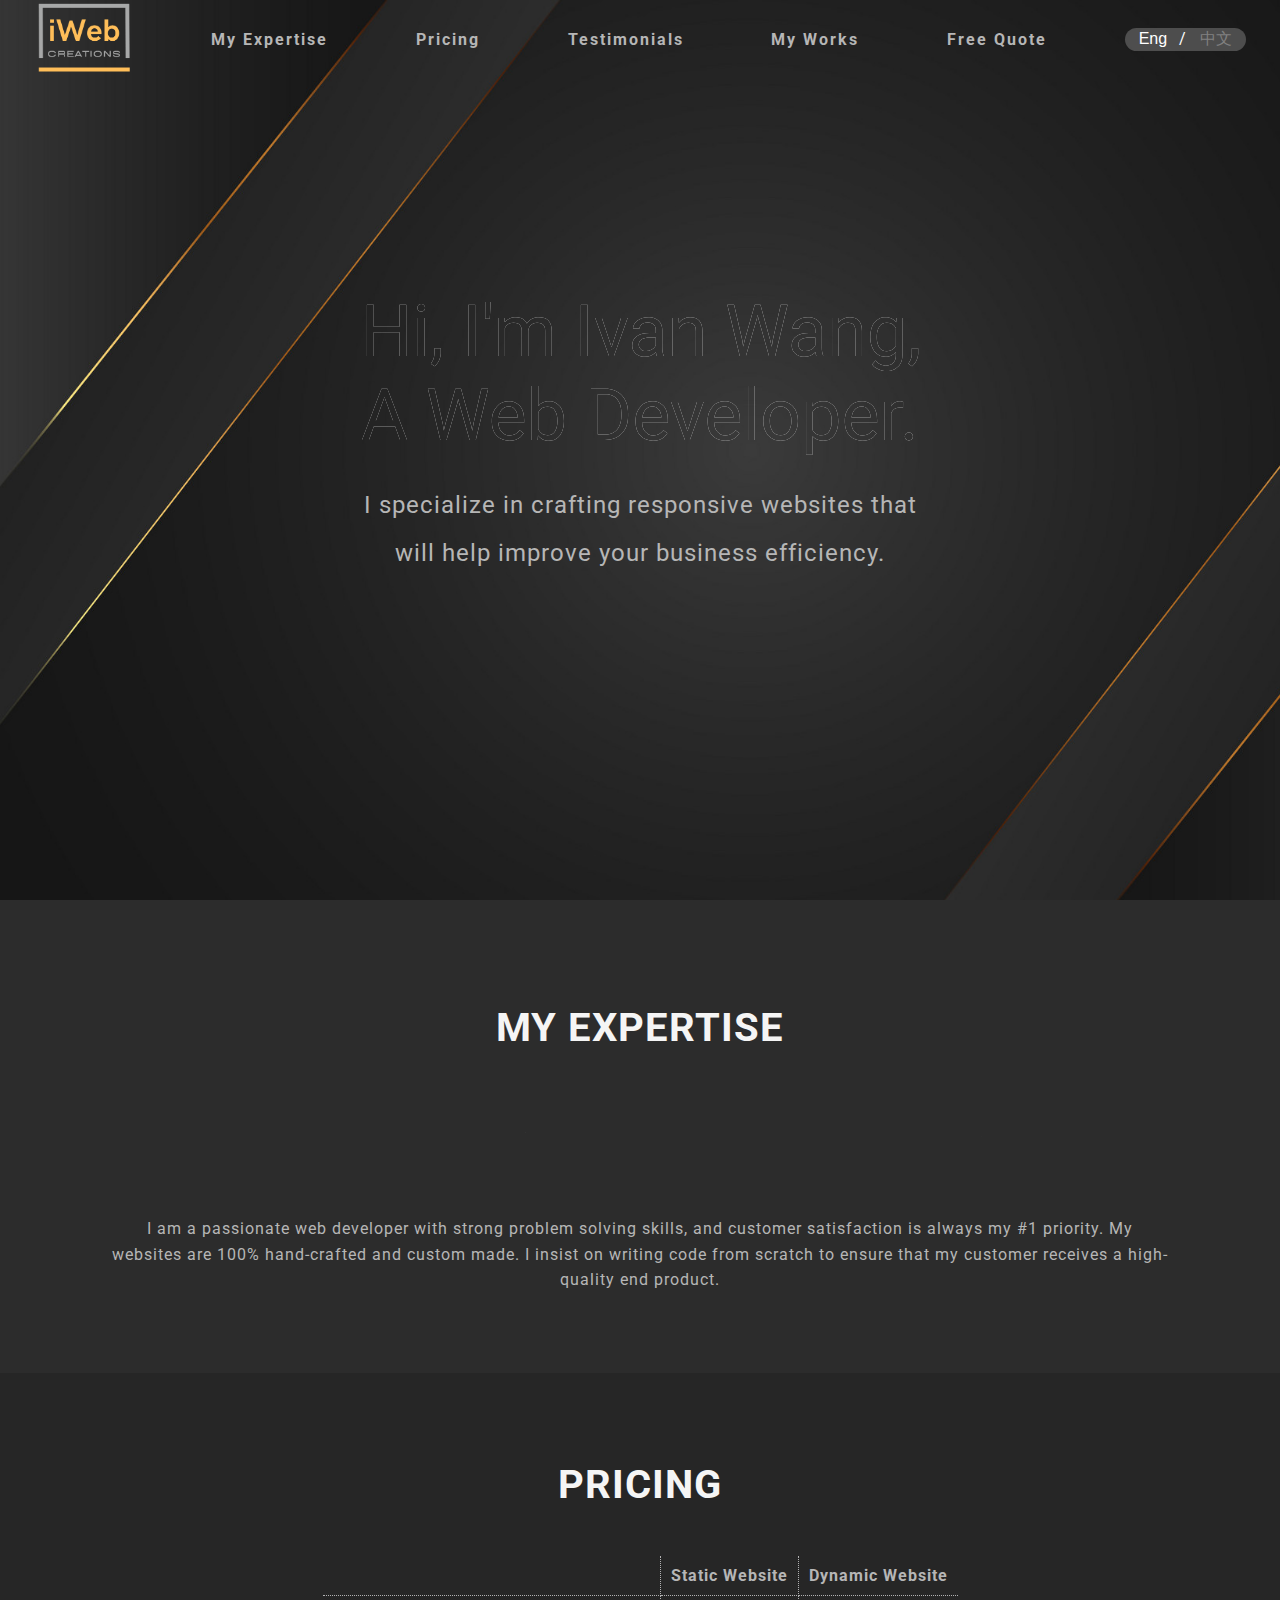
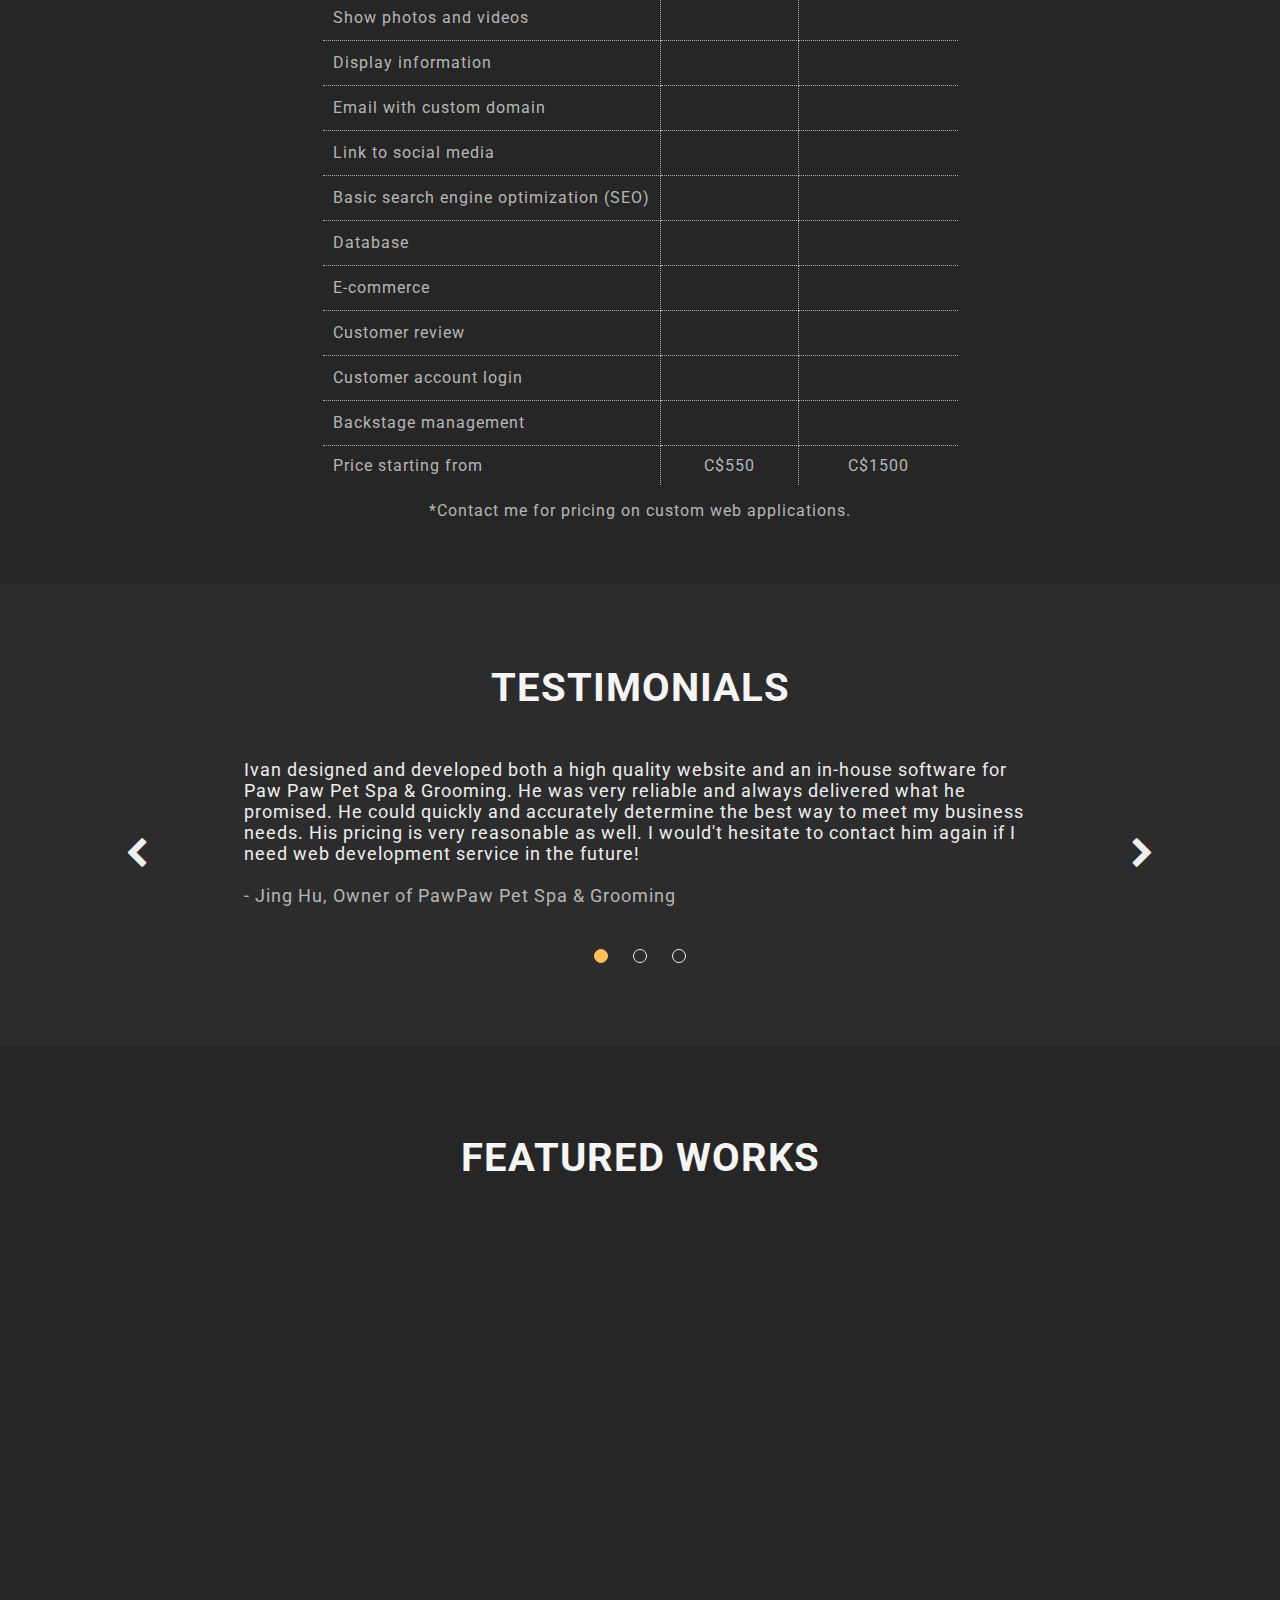
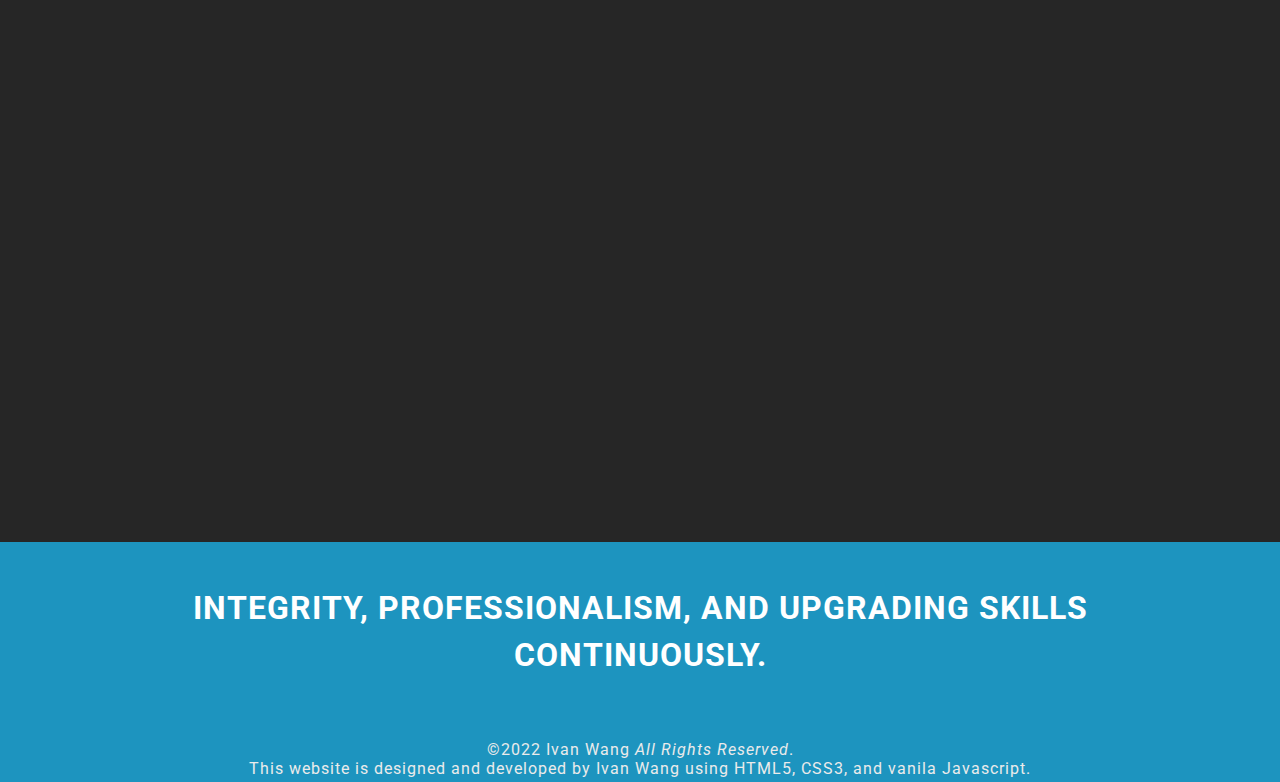
==== commit b66f09f0: "Add files via upload" ====
--- a/index.html
+++ b/index.html
@@ -15,6 +15,7 @@
     <!-- <link rel="stylesheet" href="https://cdnjs.cloudflare.com/ajax/libs/font-awesome/4.7.0/css/font-awesome.min.css" /> -->
     <link rel="stylesheet" href="./styles/navigation.css">
     <link rel="stylesheet" href="./styles/main.css">
+    <link rel="stylesheet" href="./styles/footer.css">
     <script src="./scripts/expertise-observer.js" defer></script>
     <script src="./scripts/switch-language.js" defer></script>
     <script src="./scripts/mywork-card-observer.js" defer></script>
@@ -27,7 +28,7 @@
 </head>
 
 <body>
-    <nav id="nav-bar">
+    <nav id="nav-bar" class="at-top">
         <!-- only one of "nav-desktop" and "nav-mobile" will show on user interface. -->
         <div class="nav-desktop" id="nav-desktop">
             <a href="#">
@@ -51,13 +52,16 @@
         <div class="nav-mobile" id="nav-mobile">
             <!-- This div is to create an overlay effect when drawer menu is shown. -->
             <div class="nav-mobile-background_overlay-hidden" id="nav-mobile-backgournd_overlay"></div>
-            <!-- The empty divs inside nav-menu-button are used for creating animation effects. -->
-            <button class="nav-mobile-button" onclick="toggleAll()">
-                <div id="nav-mobile-button-div1"></div>
-                <div id="nav-mobile-button-div2"></div>
-                <div id="nav-mobile-button-div3"></div>
-                <div id="nav-mobile-button-div4"></div>
-            </button>
+            <div id="nav-mobile-bar">
+                <img id="mobile-logo" src="./images/logo2.png" alt="The logo of iWebCreations">
+                <button class="nav-mobile-button" onclick="toggleAll()">
+                    <!-- The empty divs below are used for creating animation effects. -->
+                    <div id="nav-mobile-button-div1"></div>
+                    <div id="nav-mobile-button-div2"></div>
+                    <div id="nav-mobile-button-div3"></div>
+                    <div id="nav-mobile-button-div4"></div>
+                </button>
+            </div>
             <ul class="nav-mobile-list nav-mobile-list-hidden" id="nav-mobile-list">
                 <li>
                     <div class="nav-language-switch">
@@ -250,8 +254,6 @@
                 <p class="cn subtitle">让您的企业如虎添翼</p>
             </div>
         </section>
-        <!-- This "secret-nav-style-switch" is a hidden div that serves as a navbar observer trigger -->
-        <div id="secret-nav-style-switch"></div>
         <section id="my-expertise">
             <h3 class="en">my expertise</h3>
             <h3 class="cn">我的技术栈</h3>
@@ -346,9 +348,8 @@
                     <span>Shopify</span>
                 </div>
             </div>
-            <p class="en">I am a passionate web developer with strong problem solving skills. I believe customers are
-                the
-                most important part of my business. My websites are 100% hand-crafted and custom made. I insist on
+            <p class="en">I am a passionate web developer with strong problem solving skills, and customer satisfaction
+                is always my #1 priority. My websites are 100% hand-crafted and custom made. I insist on
                 writing code from scratch to ensure that my customer receives a high-quality end product.</p>
             <p class="cn">
                 我是一个充满工作热情的程序员，善于解决各种技术难题。<br>我一直坚信客户至上，所以我坚持用100%纯手工编码的方式，为客户打造时尚美观，质量上乘的网站！
@@ -664,64 +665,6 @@
                         </div>
                     </div>
                 </div>
-                <!-- In-class project: Aloha -->
-                <!-- <div class="work-card">
-                    <img class="work-card-image" src="./images/project-aloha-screenshot.png"
-                        alt="a screenshot of the landing page of my work">
-                    <div class="work-card-intro">
-                        <button class="close-card-intro">X</button>
-                        <p class="en stacks">
-                            Stacks: CSS, HTML
-                        </p>
-                        <div class="work-card-intro-links">
-                            <a target="_blank" rel="noopener noreferrer" class="view_site"
-                                href="https://ivan0001wang.github.io/"><span class="en">View Website</span><span class="cn">看网站</span></a>
-                            <a target="_blank" rel="noopener noreferrer" class="view_code"
-                                href="https://github.com/IvanTheWonderful/Red-Project-Aloha"><span class="en">View Code</span><span class="cn">看代码</span></a>
-                        </div>
-                    </div>
-                </div> -->
-                <!-- Restaurant Review -->
-                <!-- <div class="work-card">
-                    <img class="work-card-image" src="./images/project-restaurant_review-screenshot.png"
-                        alt="a screenshot of the landing page of my work">
-                    <div class="work-card-intro">
-                        <button class="close-card-intro">X</button>
-                        <p class="en stacks">
-                            Stacks: JSON, Web API, Javascript, CSS, HTML
-                        </p>
-                        <div class="work-card-intro-links">
-                            <a target="_blank" rel="noopener noreferrer" class="view_site"
-                                href="./src/Project-Restaurant_Review/index.html">
-                                <span class="en">View Website</span><span class="cn">看网站</span>
-                            </a>
-                            <a target="_blank" rel="noopener noreferrer" class="view_code"
-                                href="https://github.com/IvanTheWonderful/Project-Resraurant_Review">
-                                <span class="en">View Code</span><span class="cn">看代码</span>
-                            </a>
-                        </div>
-                    </div>
-                </div> -->
-                <!-- Covid APP -->
-                <!-- <div class="work-card">
-                    <img class="work-card-image" src="./images/project-covid19_app-screenshot.png"
-                        alt="a screenshot of the landing page of my work">
-                    <div class="work-card-intro">
-                        <button class="close-card-intro">X</button>
-                        <p class="en stacks">
-                            Stacks: React, JSON, API Call, Javascript, CSS, HTML
-                        </p>
-                        <div class="work-card-intro-links">
-                            <a target="_blank" rel="noopener noreferrer" class="view_site" href="#">
-                                <span class="en">View Website</span><span class="cn">看网站</span>
-                            </a>
-                            <a target="_blank" rel="noopener noreferrer" class="view_code"
-                                href="https://github.com/IvanTheWonderful/Project-COVID19_App">
-                                <span class="en">View Code</span><span class="cn">看代码</span>
-                            </a>
-                        </div>
-                    </div>
-                </div> -->
                 <!-- Daniella's Jewelry -->
                 <div class="work-card">
                     <img class="work-card-image" src="./images/project-daniella-jewelry-screenshot.png"
@@ -759,36 +702,12 @@
                 </div>
             </div>
         </section>
-        <!-- <section class="contact" id="contact">
-            <h3 class="en">contact me</h3>
-            <h3 class="cn">联系我</h3>
-            <form action="https://api.staticforms.xyz/submit" method="post">
-                <div id="contact-form-upper">
-                    <input class="en" type="text" name="name" placeholder="Your Name">
-                    <input class="cn" type="text" name="name" placeholder="姓名">
-                    <input class="en" type="text" name="email" placeholder="Your Email">
-                    <input class="cn" type="text" name="email" placeholder="电子邮箱">
-                </div>
-                <div id="contact-form-lower">
-                    <textarea class="en" name="message" placeholder="Message"></textarea>
-                    <textarea class="cn" name="message" placeholder="内容"></textarea>
-                </div>
-                <input type="text" name="honeypot" style="display:none">
-                <input type="hidden" name="accessKey" value="a4dc0c20-2586-4f73-a8c7-3bf388054f9a">
-                <input type="hidden" name="subject" value="Contact Ivan Wang" />
-                <input type="hidden" name="redirectTo" value="https://example.com/contact/success">
-                <input class="en submit-button" type="submit" value="Submit" />
-                <input class="cn submit-button" type="submit" value="提交" />
-            </form>
-        </section> -->
     </main>
     <footer>
-        <h4 class="en">
-            Integrity, professionalism, and upgrading skills<br>continuously.
-        </h4>
-        <h4 class="cn">
-            诚信 专业 不断进取
-        </h4>
+        <h3>
+            <span class="en">Integrity, professionalism, and upgrading skills<br>continuously.</span>
+            <span class="cn">诚信 专业 不断进取</span>
+        </h3>
         <p class="en">
             &copy;2022 Ivan Wang <i>All Rights Reserved</i>.
             <br>
--- a/styles/navigation.css
+++ b/styles/navigation.css
@@ -2,14 +2,15 @@
 /* ////////////// */
 /* Start: general */
 /* ////////////// */
+:root {
+    --main-grey: rgb(99, 99, 99);
+}
+
 #nav-bar {
-    display: flex;
-    justify-content: space-evenly;
     width: 100%;
-    z-index: 9;
+    z-index: 10;
     font-family: "Roboto", sans-serif;
     letter-spacing: 2px;
-    padding: 10px 0;
     transition: 0.3s;
 }
 
@@ -19,18 +20,13 @@
 
 #nav-bar.at-top {
     position: absolute;
+    background-color: transparent;
 }
 
 #nav-bar.not-at-top {
     position: fixed;
     top: 0;
     background: rgba(255, 255, 255, 0.88);
-}
-
-#secret-nav-style-switch {
-    height: 1px;
-    position: sticky;
-    top: 400px;
 }
 
 .nav-language-switch-slash {
@@ -109,18 +105,30 @@
 /* ///////////////////// */
 /* Start: mobile version */
 /* ///////////////////// */
-.nav-mobile {
-    position: absolute;
-    top: 10px;
-    left: 0;
+/* .nav-mobile {
+    position: relative;
     width: 100vw;
+} */
+
+#nav-mobile-bar {
+    width: 100vw;
+    box-sizing: border-box;
+    padding: 10px 30px;
+    display: flex;
+    justify-content: space-between;
+    align-items: center;
+    top: 0rem;
+}
+
+#mobile-logo {
+    width: 80px;
 }
 
 #nav-mobile-backgournd_overlay {
     position: absolute;
     top: 0;
     left: 0;
-    width: 100vw;
+    width: 200vw;
     height: 100vh;
     background-color: rgba(47, 47, 47, 0.865);
     z-index: 1;
@@ -137,10 +145,7 @@
 }
 
 .nav-mobile-button {
-    background: rgba(255, 255, 255, 88%);
-    position: absolute;
-    left: 1rem;
-    top: 0rem;
+    background: transparent;
     display: flex;
     flex-direction: column;
     justify-content: center;
@@ -157,7 +162,7 @@
 
 .nav-mobile-button div {
     position: absolute;
-    background: black;
+    background: var(--main-grey);
     width: 2.5rem;
     height: 5px;
     transform: translateY(-50%);
@@ -188,7 +193,7 @@
 }
 
 .nav-mobile-button div:nth-of-type(1) {
-    top: 30%;
+    top: 35%;
 }
 
 .nav-mobile-button div:nth-of-type(2) {
@@ -200,7 +205,7 @@
 }
 
 .nav-mobile-button div:nth-of-type(4) {
-    top: 70%;
+    top: 65%;
 }
 
 .nav-mobile-list {
@@ -269,38 +274,46 @@
 @keyframes rotateClockwise {
     0% {
         transform: rotate(0deg);
+        background-color: var(--main-grey);
     }
     100% {
         transform: rotate(45deg);
+        background-color: white;
     }
 }
 
 @keyframes undoRotateClockwise {
     0% {
         transform: rotate(45deg);
+        background-color: white;
     }
     100% {
         transform: rotate(0deg);
         transform: translateY(-50%);
+        background-color: var(--main-grey);
     }
 }
 
 @keyframes rotateCounterClockwise {
     0% {
         transform: rotate(0deg);
+        background-color: var(--main-grey);
     }
     100% {
         transform: rotate(-45deg);
+        background-color: white;
     }
 }
 
 @keyframes undoRotateCounterClockwise {
     0% {
         transform: rotate(-45deg);
+        background-color: white;
     }
     100% {
         transform: rotate(0deg);
         transform: translateY(-50%);
+        background-color: var(--main-grey);
     }
 }
 
@@ -333,20 +346,12 @@
 /* Start: media query */
 /* ////////////////// */
 @media only screen and (min-width: 900px) {
-    .nav {
-        background-color: white;
-    }
-
     .nav-mobile {
         display: none;
     }
 
     .nav-desktop {
         display: flex;
-    }
-
-    nav {
-        font-size: 18px;
     }
 }
 /* //////////////// */
--- a/styles/main.css
+++ b/styles/main.css
@@ -2,6 +2,7 @@
 /* general: start */
 /* ////////////// */
 @import url("https://fonts.googleapis.com/css2?family=Roboto:ital,wght@0,300;0,400;0,500;0,700;1,400;1,500;1,700&display=swap");
+@import url("https://cdnjs.cloudflare.com/ajax/libs/font-awesome/4.7.0/css/font-awesome.min.css");
 
 * {
     color: #b6b6b6;
@@ -308,15 +309,18 @@
 }
 
 .work-card-intro-links {
-    border: 2px solid blue;
     width: 100%;
+    display: flex;
+    justify-content: space-evenly;
+    align-items: center;
+    flex-wrap: wrap;
 }
 
 .view_site,
 .view_code {
     background: rgb(255, 112, 112);
     padding: 10px 17px;
-    border-radius: 20px;
+    border-radius: 10px;
     text-decoration: none;
 }
 
@@ -450,6 +454,7 @@
     background-color: rgb(44, 44, 44);
     background-blend-mode: overlay;
     background-attachment: fixed;
+    padding: 2.5rem 0;
 }
 
 .testimonial .wrap {
@@ -465,11 +470,11 @@
     position: absolute;
     color: #eee;
     cursor: pointer;
-    font-size: 2em;
+    font-size: 2rem;
     top: 30%;
     transition: all 0.3s ease-in-out;
     padding: 5px;
-    z-index: 1;
+    z-index: 2;
 }
 
 .testimonial .arrow:before {
@@ -477,7 +482,7 @@
 }
 
 .testimonial .arrow:hover {
-    color: #ffbe58;
+    color: var(--main-yellow);
 }
 
 .testimonial .arrow.left {
@@ -612,35 +617,6 @@
 /* section contact: end */
 /* //////////////////// */
 
-/* ///////////// */
-/* footer: start */
-/* ///////////// */
-footer {
-    height: 15rem;
-    background-color: rgb(29, 148, 191);
-    display: flex;
-    flex-direction: column;
-    justify-content: space-evenly;
-    align-items: center;
-    color: white;
-    text-align: center;
-}
-
-footer h4 {
-    font-size: 2rem;
-    color: white;
-    text-align: center;
-    margin-bottom: 0;
-}
-
-footer p,
-footer i {
-    color: rgb(235, 235, 235);
-}
-/* /////////// */
-/* footer: end */
-/* /////////// */
-
 /* ////////////////// */
 /* media query: start */
 /* ////////////////// */
--- a/styles/footer.css
+++ b/styles/footer.css
@@ -0,0 +1,22 @@
+footer {
+    height: 15rem;
+    background-color: rgb(29, 148, 191);
+    display: flex;
+    flex-direction: column;
+    justify-content: space-evenly;
+    align-items: center;
+    color: white;
+    text-align: center;
+}
+
+footer h3 span {
+    font-size: 2rem;
+    color: white;
+    text-align: center;
+    margin-bottom: 0;
+}
+
+footer p,
+footer i {
+    color: rgb(235, 235, 235);
+}
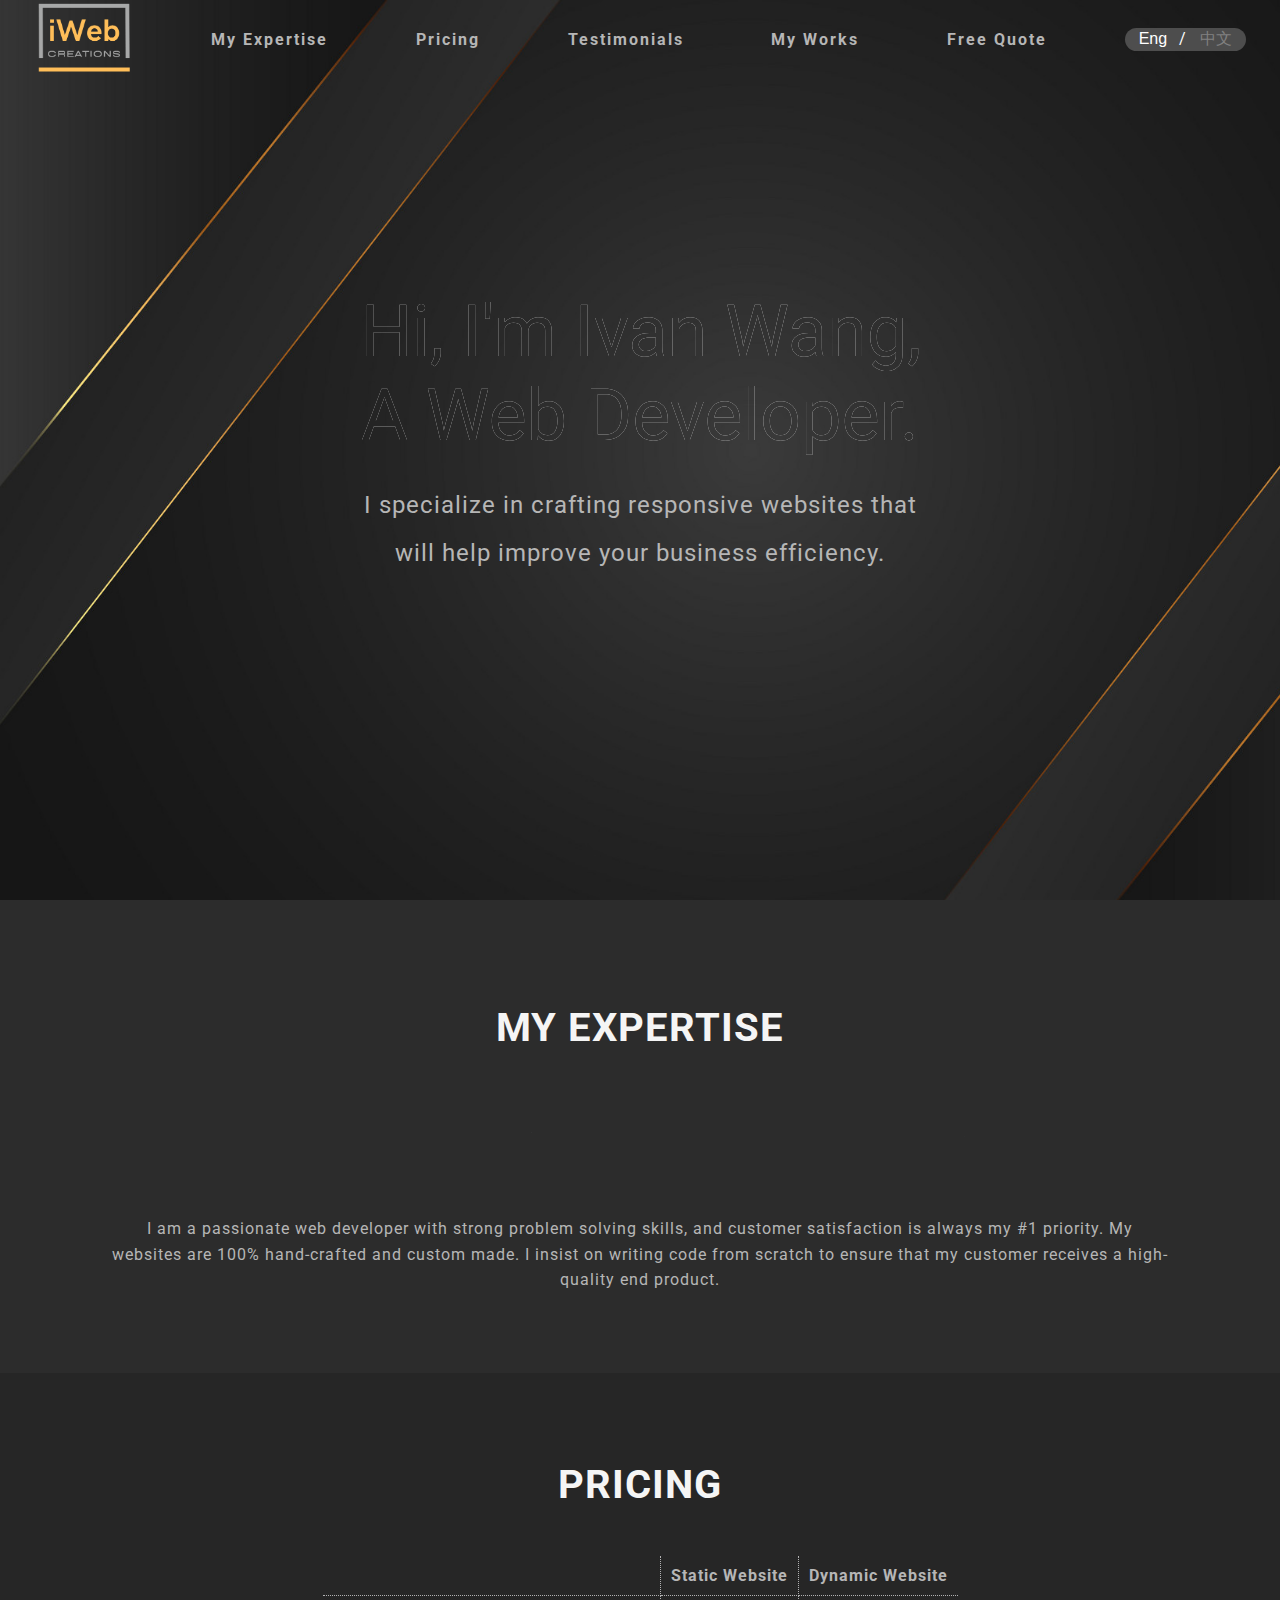
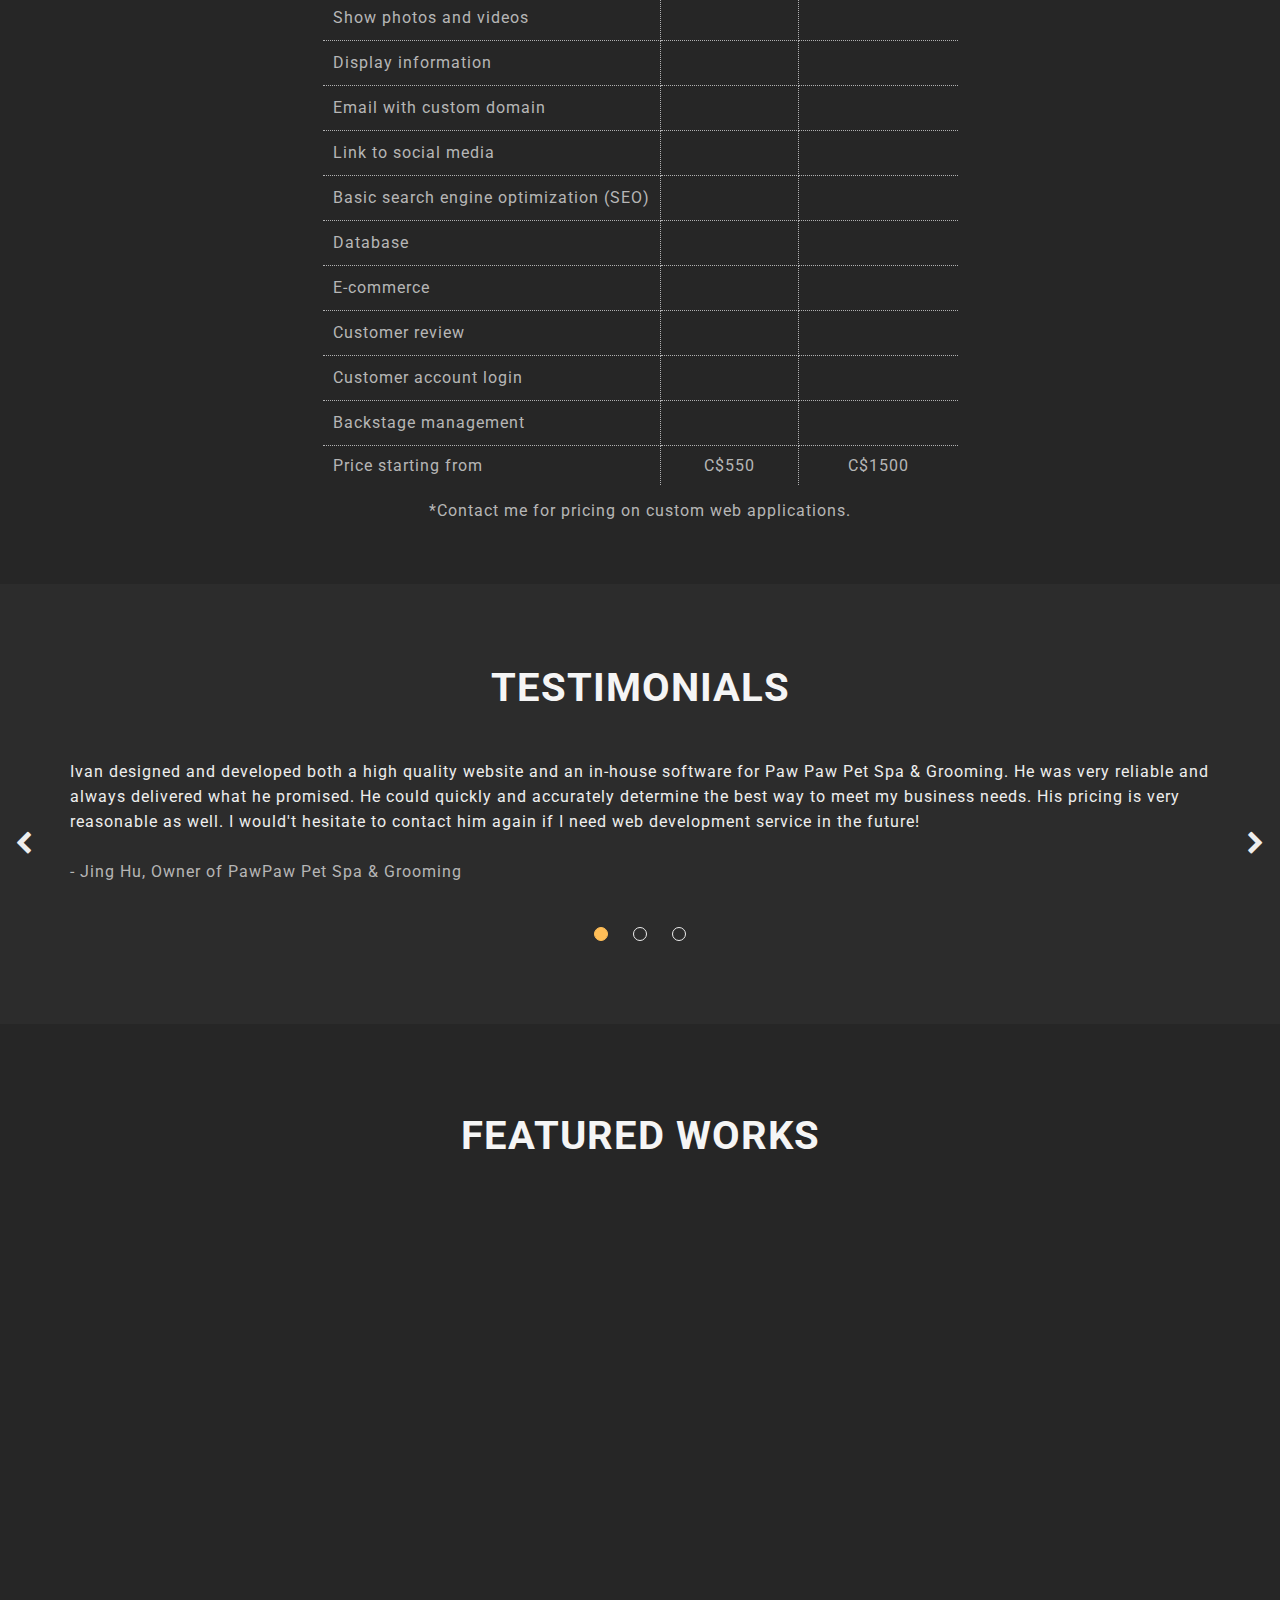
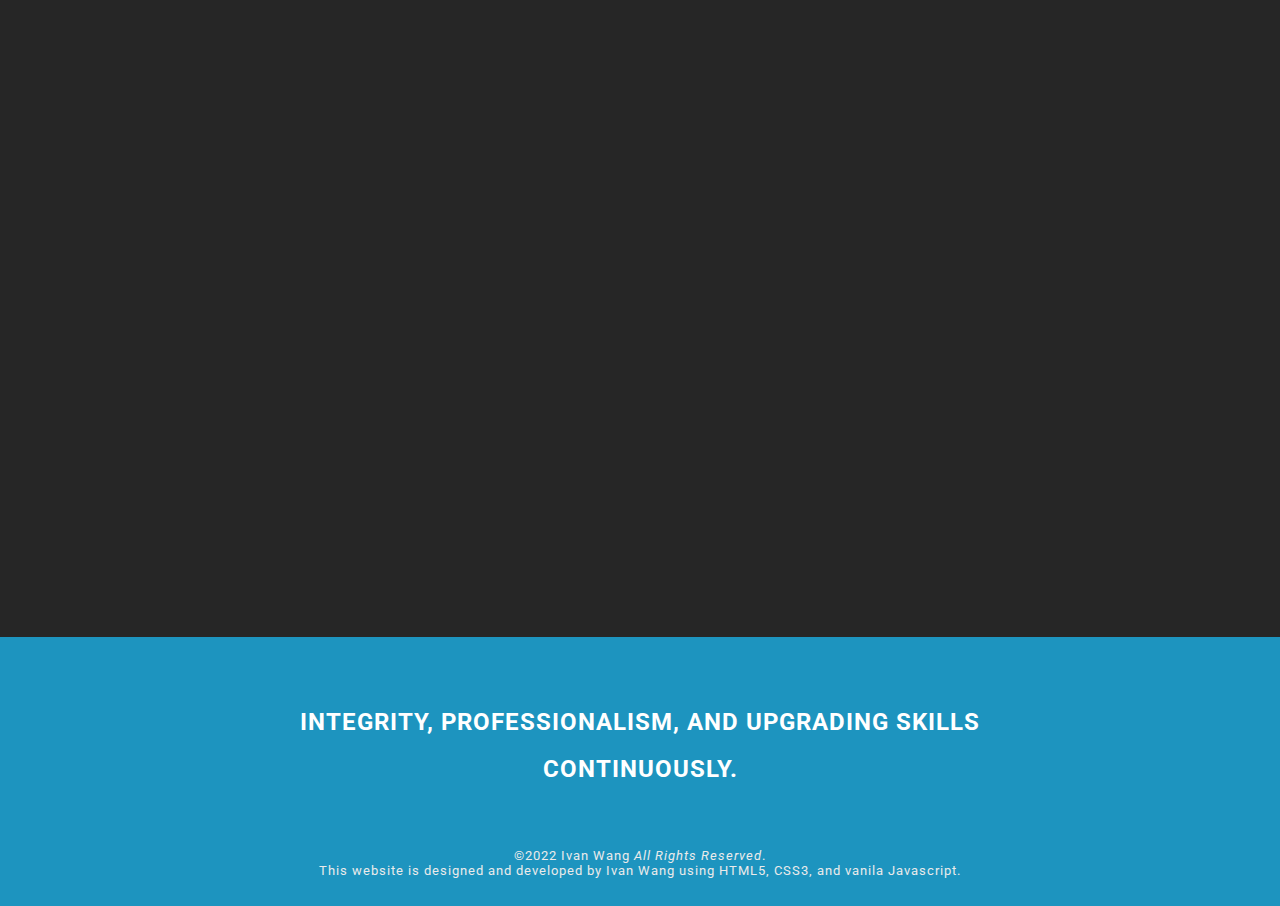
==== commit 1bead8fb: "added script for google analytics" ====
--- a/index.html
+++ b/index.html
@@ -25,6 +25,15 @@
     <script src="./scripts/navbar-whole-background-observer.js" defer></script>
     <script src="./scripts/testimonial-carousel.js" defer></script>
     <script src="./scripts/pricing-observer.js" defer></script>
+    <!-- Global site tag (gtag.js) - Google Analytics -->
+    <script async src="https://www.googletagmanager.com/gtag/js?id=UA-156666707-2">
+    </script>
+    <script>
+    window.dataLayer = window.dataLayer || [];
+      function gtag(){dataLayer.push(arguments);}
+      gtag('js', new Date());
+      gtag('config', 'UA-156666707-2');
+    </script>
 </head>
 
 <body>
@@ -720,4 +729,4 @@
     </footer>
 </body>
 
-</html>+</html>
--- a/styles/navigation.css
+++ b/styles/navigation.css
@@ -7,7 +7,7 @@
 }
 
 #nav-bar {
-    width: 100%;
+    width: 100vw;
     z-index: 10;
     font-family: "Roboto", sans-serif;
     letter-spacing: 2px;
@@ -105,19 +105,15 @@
 /* ///////////////////// */
 /* Start: mobile version */
 /* ///////////////////// */
-/* .nav-mobile {
-    position: relative;
-    width: 100vw;
-} */
-
 #nav-mobile-bar {
-    width: 100vw;
+    width: 100%;
     box-sizing: border-box;
     padding: 10px 30px;
     display: flex;
     justify-content: space-between;
     align-items: center;
     top: 0rem;
+    position: relative; /* for setting boundry for position absolute children elements */
 }
 
 #mobile-logo {
@@ -211,9 +207,9 @@
 .nav-mobile-list {
     list-style: none;
     position: absolute;
-    top: 4rem;
+    top: 4.2rem;
     left: 0;
-    width: max-content;
+    width: 100vw;
     height: 70vh;
     background: rgba(255, 255, 255, 88%);
     display: flex;
@@ -236,7 +232,6 @@
 .nav-mobile-list li:last-of-type {
     display: flex;
     justify-content: space-around;
-    width: 7rem;
 }
 
 .nav-mobile-list .nav-links {
@@ -244,6 +239,7 @@
     text-transform: uppercase;
     color: #585a5e;
     font-size: 1.5rem;
+    width: 100%;
 }
 /* /////////////////// */
 /* End: mobile version */
--- a/styles/main.css
+++ b/styles/main.css
@@ -20,6 +20,7 @@
     font-family: "Roboto", sans-serif;
     letter-spacing: 1px;
     width: 100vw;
+    overflow-x: hidden;
     background-color: var(--main-black);
 }
 
@@ -33,9 +34,10 @@
 
 h3 {
     color: whitesmoke;
-    font-size: 2.5rem;
+    font-size: 2rem;
     text-transform: uppercase;
     margin-bottom: 3rem;
+    text-align: center;
 }
 
 input,
@@ -71,6 +73,10 @@
     align-items: center;
 }
 
+#eng-h1-substitution {
+    max-width: 90vw;
+}
+
 /* Animation for h1 substitution */
 #eng-h1-substitution mask {
     animation: letter-fill 1s forwards 3.5s;
@@ -89,13 +95,16 @@
 /* Animation for Chinese h1 substitution */
 #chn-h1-substitution span {
     display: flex;
-    font-size: 55px;
+    font-size: 40px;
     justify-content: center;
     color: #fff;
     opacity: 0;
     position: relative;
-    right: 150px;
     padding: 0;
+}
+
+#chn-h1-substitution {
+    margin-bottom: 20px;
 }
 
 #chn-h1-substitution span:nth-last-of-type(2) {
@@ -108,7 +117,9 @@
 
 .cn.subtitle {
     position: relative;
-    left: 200px;
+    width: 100%;
+    text-align: right;
+    padding-right: 20px;
     margin: 0;
     opacity: 0;
 }
@@ -132,7 +143,7 @@
     flex-direction: column;
     justify-content: space-evenly;
     align-items: center;
-    padding: 4rem 4rem;
+    padding: 4rem 0rem;
     background-image: url(../images/about-background.jpg);
     background-size: cover;
     background-repeat: no-repeat;
@@ -144,10 +155,9 @@
 #expertise {
     padding: 0 50px;
     width: 100%;
-    display: flex;
-    justify-content: space-around;
-    align-items: center;
-    flex-wrap: wrap;
+    display: grid;
+    grid-template-columns: 1fr 1fr 1fr;
+    gap: 10px 0;
     box-sizing: border-box;
 }
 
@@ -259,7 +269,7 @@
 }
 
 .work-cards {
-    width: 85%;
+    width: 100%;
     display: flex;
     flex-wrap: wrap;
     justify-content: space-evenly;
@@ -267,7 +277,7 @@
 }
 
 .work-cards > div {
-    width: 40%;
+    width: 90%;
     transform-style: preserve-3d;
     margin-bottom: 4rem;
 }
@@ -443,6 +453,7 @@
 /* ////////////////////////// */
 #testimonial {
     width: 100%;
+    max-width: 100vw;
     display: flex;
     flex-direction: column;
     justify-content: space-evenly;
@@ -450,6 +461,7 @@
     margin-top: 3rem;
     background-image: url(../images/goodjob.jpg);
     background-size: cover;
+    background-position-x: 0%;
     background-repeat: no-repeat;
     background-color: rgb(44, 44, 44);
     background-blend-mode: overlay;
@@ -460,8 +472,8 @@
 .testimonial .wrap {
     position: relative;
     width: 100%;
-    max-width: 1020px;
-    padding: 0px 20px 30px;
+    max-width: 100vw;
+    padding: 0px 0px 30px;
     margin: auto;
 }
 
@@ -537,12 +549,12 @@
     position: absolute;
     top: 0;
     left: 0;
-    padding: 0 70px 70px;
+    padding: 0 45px 70px;
     opacity: 0;
 }
 
 .testimonial-content > div.inactive {
-    opacity: 1;
+    opacity: 0;
 }
 
 .testimonial-content > div.active {
@@ -551,9 +563,9 @@
 }
 
 .customer-review {
-    font-size: 1.15em;
+    font-size: 0.85rem;
     color: #eee;
-    width: 90%;
+    width: 100%;
     margin: auto;
     text-align: left;
 }
@@ -565,7 +577,6 @@
 .testimonial-content div.inactive .customer-review {
     animation: testimonial-content-out 0.5s ease-in-out forwards;
 }
-
 /* //////////////////////// */
 /* section testimonial: end */
 /* //////////////////////// */
@@ -620,6 +631,63 @@
 /* ////////////////// */
 /* media query: start */
 /* ////////////////// */
+@media only screen and (min-width: 500px) {
+    h3 {
+        font-size: 2.5rem;
+    }
+
+    #chn-h1-substitution span {
+        right: 50px;
+        font-size: 50px;
+        margin-left: 20px;
+    }
+
+    #expertise {
+        grid-template-columns: repeat(5, 1fr);
+    }
+
+    .testimonial .arrow {
+        font-size: 1.5em;
+    }
+
+    .customer-review {
+        line-height: 25px;
+        font-size: 1rem;
+    }
+
+    .testimonial-content > div {
+        padding: 0 70px 70px;
+    }
+}
+
+@media only screen and (min-width: 750px) {
+    .work-cards > div {
+        width: 40%;
+        transform-style: preserve-3d;
+        margin-bottom: 4rem;
+    }
+
+    #chn-h1-substitution {
+        margin-bottom: 0px;
+    }
+
+    #chn-h1-substitution span {
+        right: 100px;
+        font-size: 60px;
+    }
+
+    #intro-text p.cn {
+        left: 80px;
+        font-size: 22px;
+    }
+
+    #expertise {
+        display: flex;
+        justify-content: space-evenly;
+        align-items: center;
+    }
+}
+
 @media only screen and (min-width: 1060px) {
     #intro-text h1 {
         font-size: 4rem;
@@ -637,24 +705,8 @@
         min-width: 30rem;
     }
 
-    #contact-form-upper {
-        flex-direction: row;
-    }
-}
-
-@media all and (max-width: 300px) {
-    #testimonial {
-        font-size: 14px;
-    }
-}
-
-@media all and (max-width: 500px) {
-    .testimonial .arrow {
-        font-size: 1.5em;
-    }
-
-    .testimonial .testimonial-content div p {
-        line-height: 25px;
+    #my-expertise {
+        padding: 4rem 4rem;
     }
 }
 /* //////////////// */
--- a/styles/footer.css
+++ b/styles/footer.css
@@ -1,5 +1,6 @@
 footer {
-    height: 15rem;
+    height: max-content;
+    padding: 1rem;
     background-color: rgb(29, 148, 191);
     display: flex;
     flex-direction: column;
@@ -10,13 +11,31 @@
 }
 
 footer h3 span {
-    font-size: 2rem;
+    font-size: 1rem;
     color: white;
     text-align: center;
     margin-bottom: 0;
 }
 
+footer h3 span br {
+    display: none;
+}
+
 footer p,
 footer i {
     color: rgb(235, 235, 235);
+    font-size: 0.8rem;
 }
+
+@media only screen and (min-width: 600px) {
+    footer h3 span {
+        font-size: 1.5rem;
+    }
+
+}
+
+@media only screen and (min-width: 750px) {
+    footer h3 span br {
+        display: initial;
+    }
+}